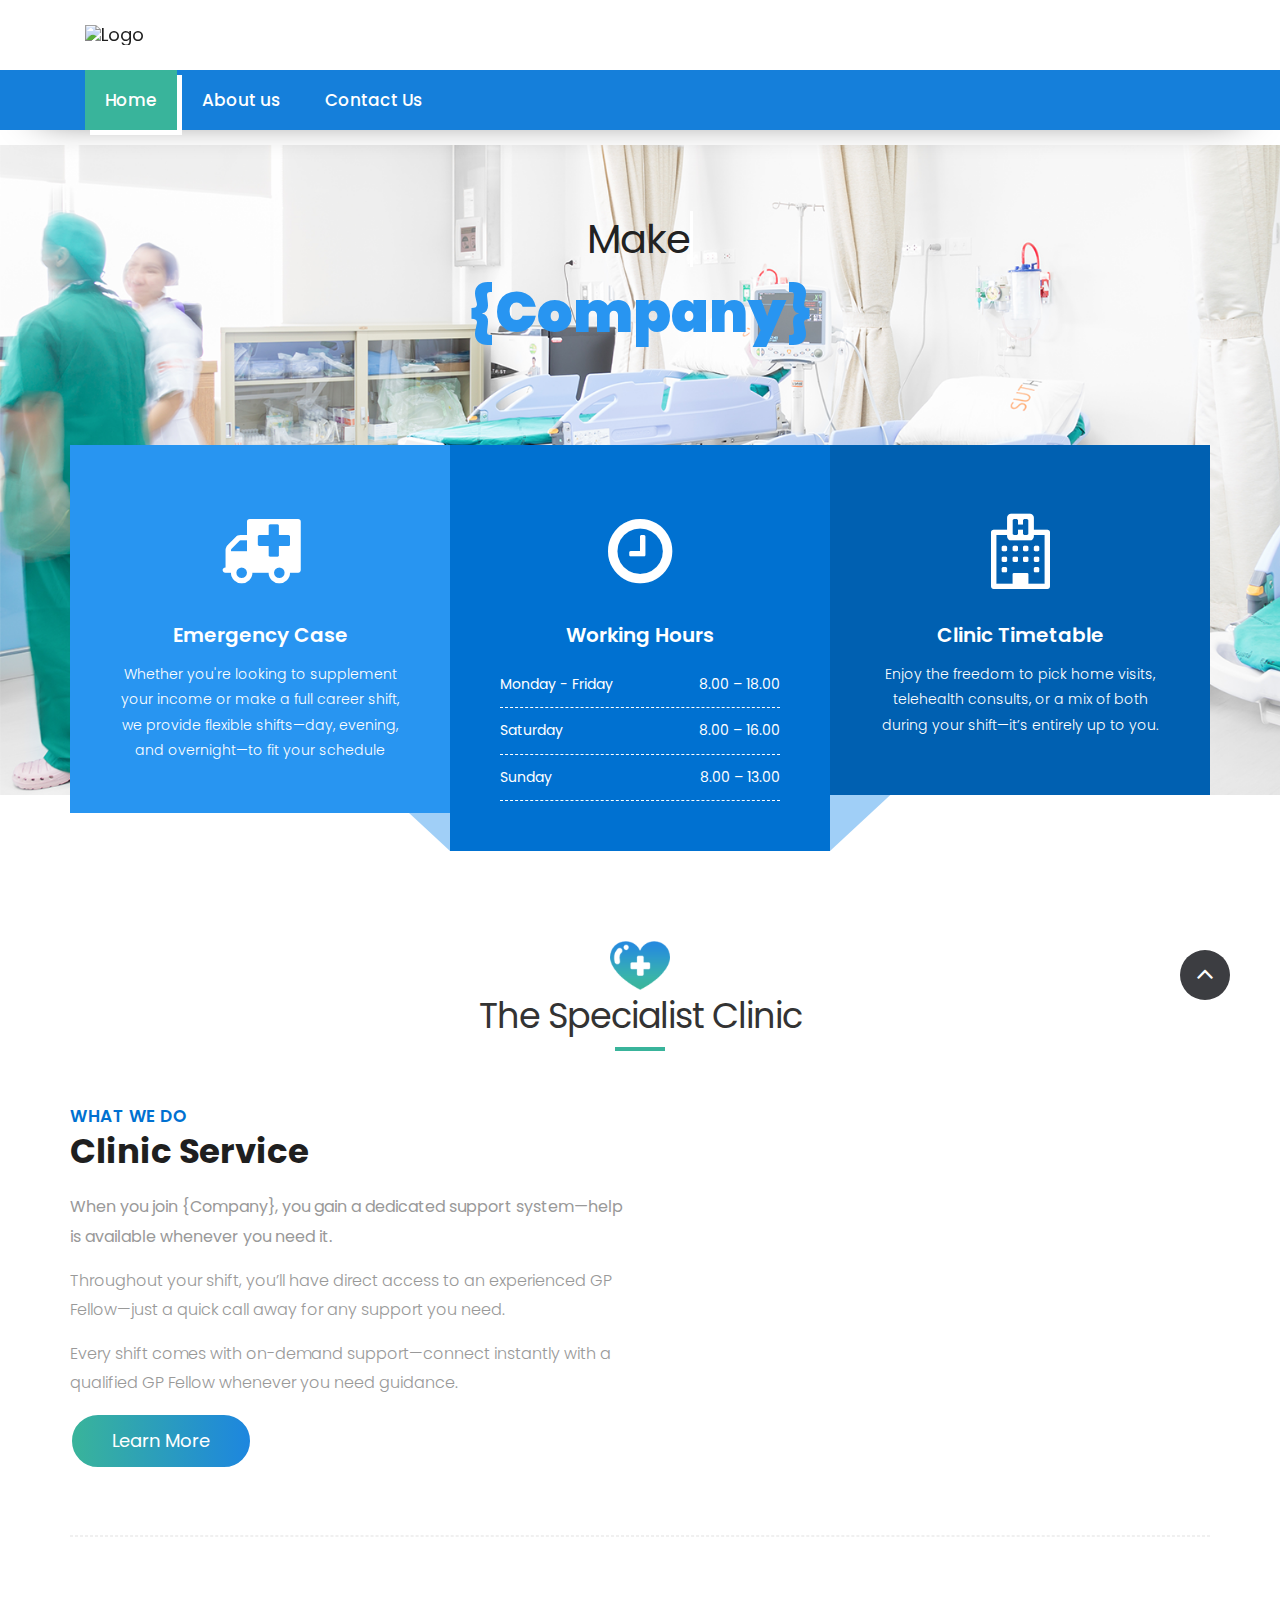
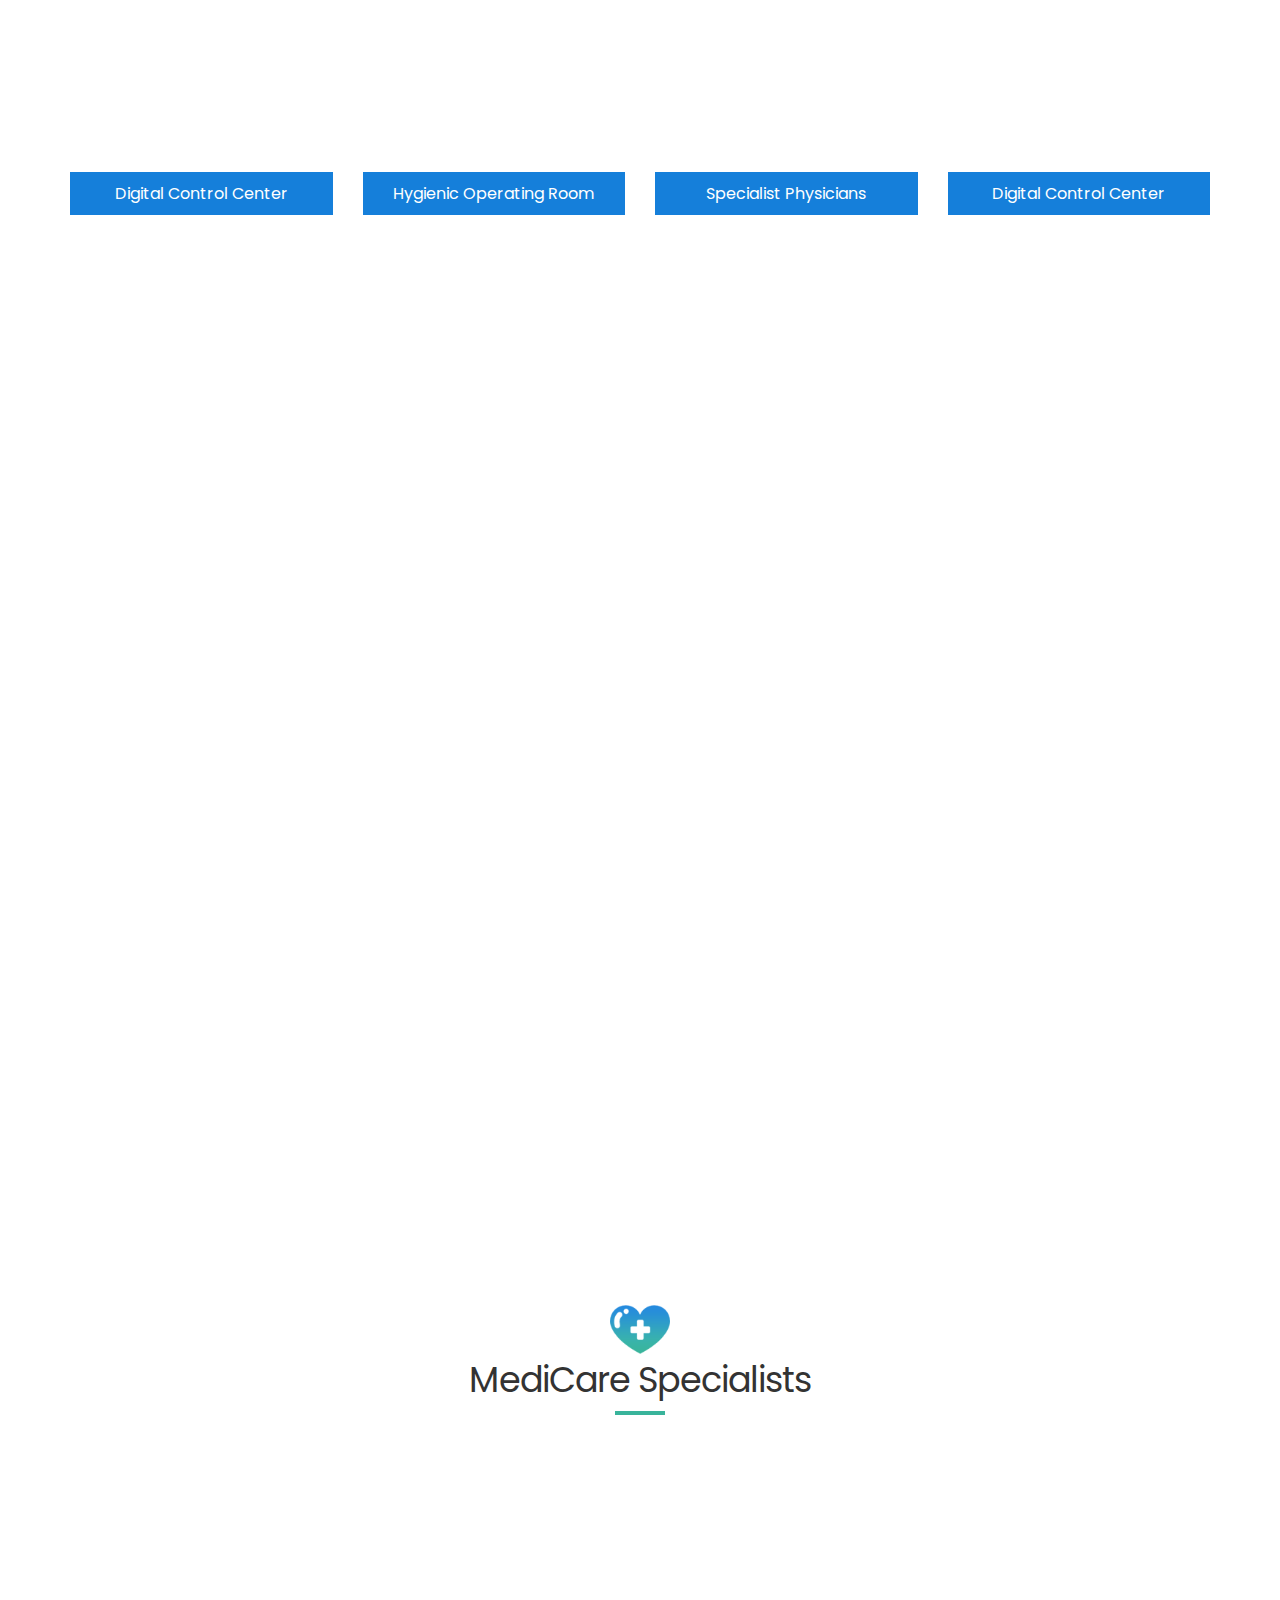
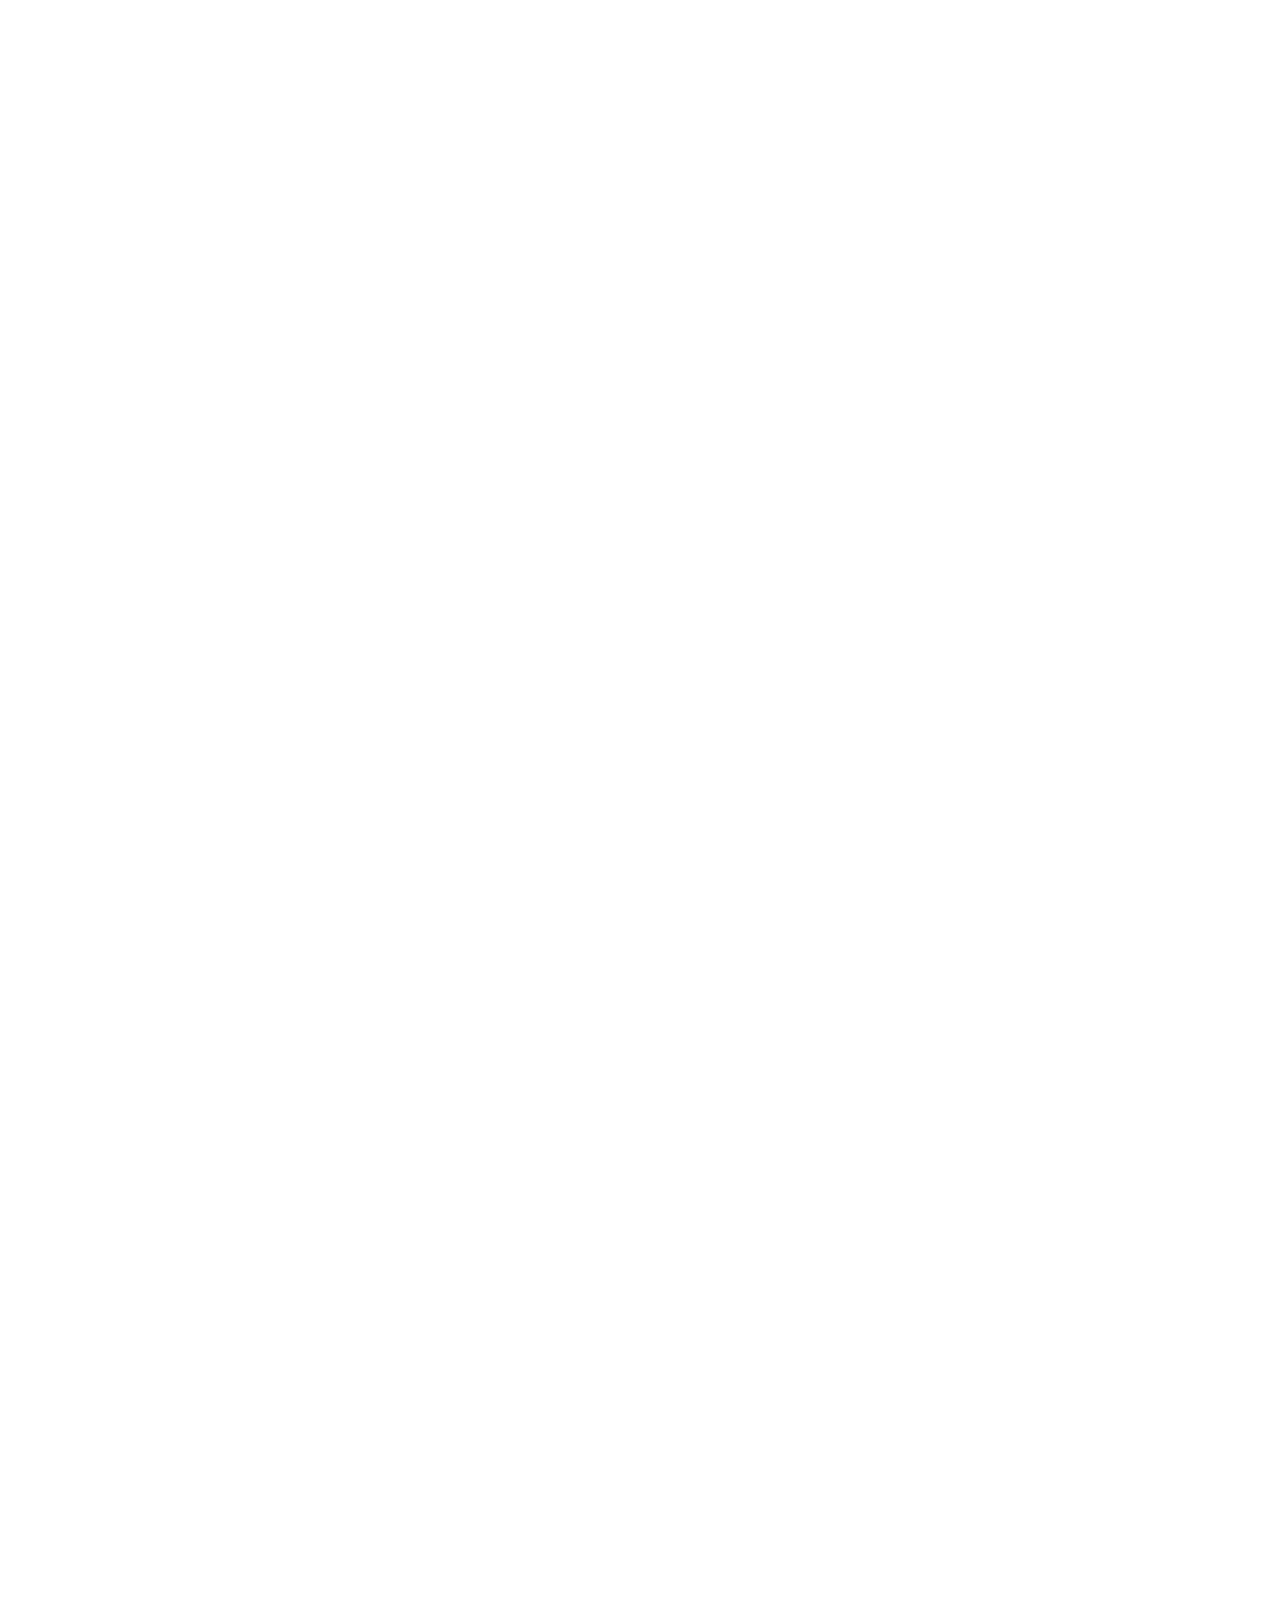
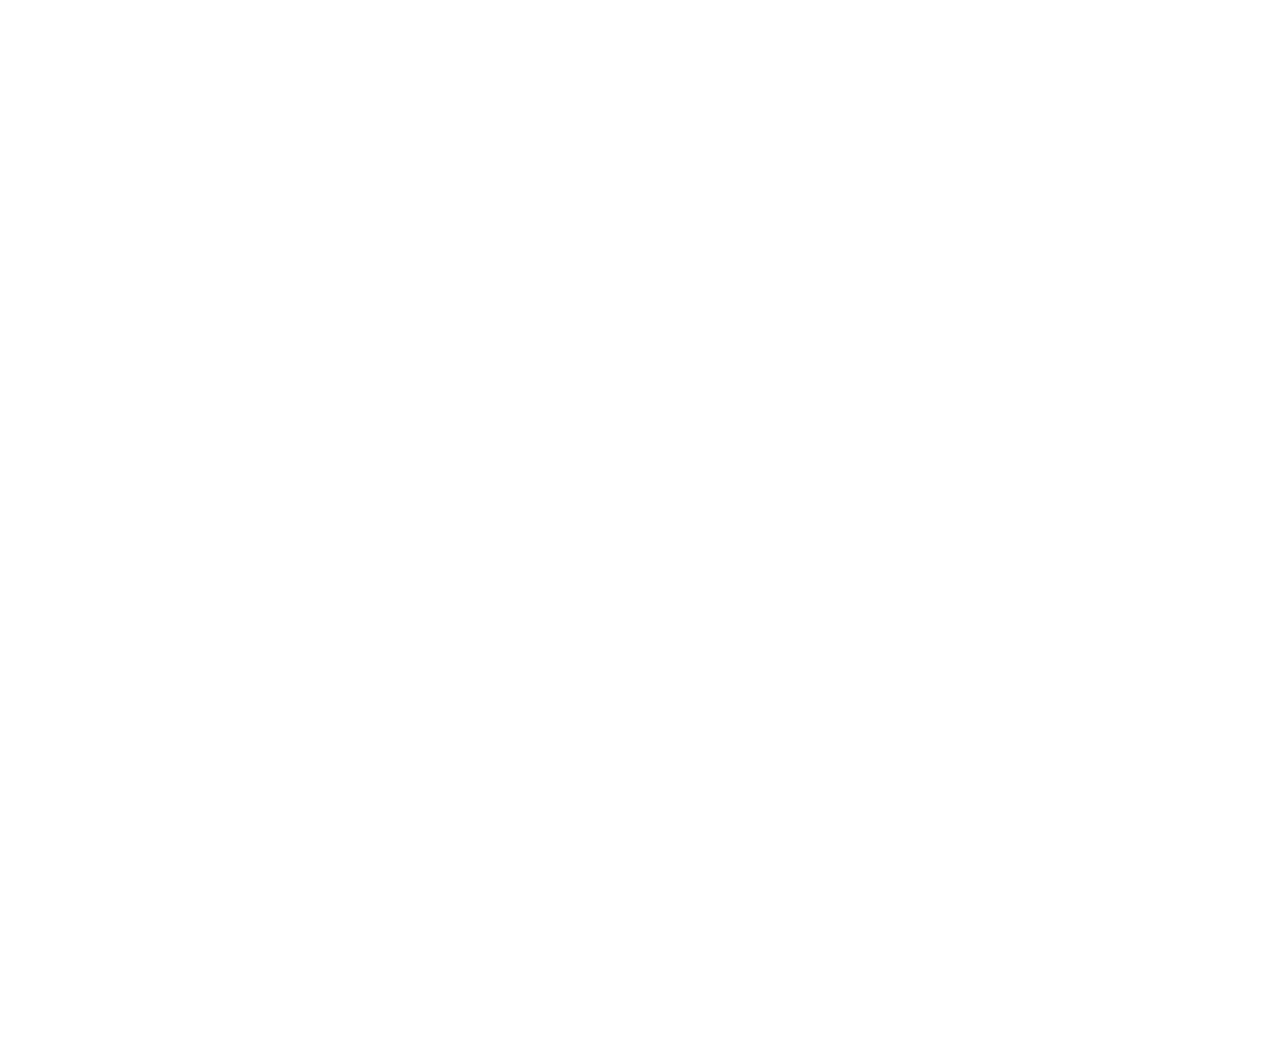
==== index.html @ 9a926646 "add faq" ====
<!DOCTYPE html>
<html lang="en">
   <!-- Basic -->
   <meta charset="utf-8">
   <meta http-equiv="X-UA-Compatible" content="IE=edge">
   <!-- Mobile Metas -->
   <meta name="viewport" content="width=device-width, initial-scale=1">
   <meta name="viewport" content="initial-scale=1, maximum-scale=1">
   <!-- Site Metas -->
   <title>{Company}</title>
   <meta name="keywords" content="">
   <meta name="description" content="">
   <meta name="author" content="">
   <!-- Site Icons -->
   <link rel="shortcut icon" href="files/fevicon.ico.png" type="image/x-icon" />
   <link rel="apple-touch-icon" href="files/apple-touch-icon.png">
   <!-- Bootstrap CSS -->
   <link rel="stylesheet" href="files/bootstrap.min.css">
   <!-- Site CSS -->
   <link rel="stylesheet" href="files/style.css">
   <!-- Colors CSS -->
   <link rel="stylesheet" href="files/colors.css">
   <!-- ALL VERSION CSS -->
   <link rel="stylesheet" href="files/versions.css">
   <!-- Responsive CSS -->
   <link rel="stylesheet" href="files/responsive.css">
   <!-- Custom CSS -->
   <link rel="stylesheet" href="files/custom.css">
   <!-- Modernizer for Portfolio -->
   <script src="files/modernizer.js"></script>
   <!-- [if lt IE 9] -->
   </head>
   <body class="clinic_version">
      <!-- LOADER -->
      <div id="preloader">
         <img class="preloader" src="files//heart-loading2.gif" alt="">
      </div>
      <!-- END LOADER -->
      <header>
         <div class="header-top wow fadeIn">
            <div class="container">
               <a class="navbar-brand" href="index.html"><img src="#" alt="Logo"></a>
            </div>
         </div>
         <div class="header-bottom wow fadeIn">
            <div class="container">
               <nav class="main-menu">
                  <div class="navbar-header">
                     <button type="button" class="navbar-toggle collapsed" data-toggle="collapse" data-target="#navbar" aria-expanded="false" aria-controls="navbar"><i class="fa fa-bars" aria-hidden="true"></i></button>
                  </div>
				  
                  <div id="navbar" class="navbar-collapse collapse">
                     <ul class="nav navbar-nav">
                        <li><a class="active" href="index.html">Home</a></li>
                        <li><a data-scroll href="about.html">About us</a></li>
                        <li><a data-scroll href="contact.html">Contact Us</a></li>
                     </ul>
                  </div>
               </nav>
            </div>
         </div>
      </header>
      <div id="home" class="parallax first-section wow fadeIn" data-stellar-background-ratio="0.4" style="background-image:url('files/slider-bg.png');">
         <div class="container">
            <div class="row">
               <div class="col-md-12 col-sm-12">
                  <div class="text-contant">
                     <h2>
                        <a style="cursor: default;" class="typewrite" data-period="2000" data-type='[ "Make up to ₹14,000 per in-home visit or ₹8,000 per virtual consultation.", "Become part of the top after-hours healthcare network." ]'></a>
                     </h2>
                     <br><br>
                     <h1 style="font-size: 56px; font-weight: 900; color: #2895f1; margin-top: 20px;">
                        {Company}
                     </h1>
                  </div>
               </div>
            </div>
            <!-- end row -->
         </div>
         <!-- end container -->
      </div>
      <!-- end section -->
      <div id="time-table" class="time-table-section">
         <div class="container">
            <div class="col-lg-4 col-md-4 col-sm-12 col-xs-12">
               <div class="row">
                  <div class="service-time one" style="background:#2895f1;">
                     <span class="info-icon"><i class="fa fa-ambulance" aria-hidden="true"></i></span>
                     <h3>Emergency Case</h3>
                     <p>Whether you're looking to supplement your income or make a full career shift, we provide flexible shifts—day, evening, and overnight—to fit your schedule</p>
                  </div>
               </div>
            </div>
            <div class="col-lg-4 col-md-4 col-sm-12 col-xs-12">
               <div class="row">
                  <div class="service-time middle" style="background:#0071d1;">
                     <span class="info-icon"><i class="fa fa-clock-o" aria-hidden="true"></i></span> 
                     <h3>Working Hours</h3>
                     <div class="time-table-section">
                        <ul>
                           <li><span class="left">Monday - Friday</span><span class="right">8.00 – 18.00</span></li>
                           <li><span class="left">Saturday</span><span class="right">8.00 – 16.00</span></li>
                           <li><span class="left">Sunday</span><span class="right">8.00 – 13.00</span></li>
                        </ul>
                     </div>
                  </div>
               </div>
            </div>
            <div class="col-lg-4 col-md-4 col-sm-12 col-xs-12">
               <div class="row">
                  <div class="service-time three" style="background:#0060b1;">
                     <span class="info-icon"><i class="fa fa-hospital-o" aria-hidden="true"></i></span>
                     <h3>Clinic Timetable</h3>
                     <p>Enjoy the freedom to pick home visits, telehealth consults, or a mix of both during your shift—it’s entirely up to you.</p>
                  </div>
               </div>
            </div>
         </div>
      </div>
      <div id="about" class="section wow fadeIn">
         <div class="container">
            <div class="heading">
               <span class="icon-logo"><img src="files/icon-logo.png" alt="#"></span>
               <h2>The Specialist Clinic</h2>
            </div>
            <!-- end title -->
            <div class="row">
               <div class="col-md-6">
                  <div class="message-box">
                     <h4>What We Do</h4>
                     <h2>Clinic Service</h2>
                     <p class="lead">When you join {Company}, you gain a dedicated support system—help is available whenever you need it.</p>
                     <p>Throughout your shift, you’ll have direct access to an experienced GP Fellow—just a quick call away for any support you need.</p>
                     <p>Every shift comes with on-demand support—connect instantly with a qualified GP Fellow whenever you need guidance.</p>
                     <a href="about.html" data-scroll class="btn btn-light btn-radius btn-brd grd1 effect-1">Learn More</a>
                  </div>
                  <!-- end messagebox -->
               </div>
               <!-- end col -->
               <div class="col-md-6">
                  <div class="post-media wow fadeIn">
                     <img src="files/about_03.jpg" alt="" class="img-responsive">
                     <a href="http://www.youtube.com/watch?v=nrJtHemSPW4" data-rel="prettyPhoto[gal]" class="playbutton"><i class="flaticon-play-button"></i></a>
                  </div>
                  <!-- end media -->
               </div>
               <!-- end col -->
            </div>
            <!-- end row -->
            <hr class="hr1">
            <div class="row">
               <div class="col-md-3 col-sm-6 col-xs-12">
                  <div class="service-widget">
                     <div class="post-media wow fadeIn">
                        <a href="files/clinic_01.jpg" data-rel="prettyPhoto[gal]" class="hoverbutton global-radius"><i class="flaticon-unlink"></i></a>
                        <img src="files/clinic_01.jpg" alt="" class="img-responsive">
                     </div>
                     <h3>Digital Control Center</h3>
                  </div>
                  <!-- end service -->
               </div>
               <div class="col-md-3 col-sm-6 col-xs-12">
                  <div class="service-widget">
                     <div class="post-media wow fadeIn">
                        <a href="files/clinic_02.jpg" data-rel="prettyPhoto[gal]" class="hoverbutton global-radius"><i class="flaticon-unlink"></i></a>
                        <img src="files/clinic_02.jpg" alt="" class="img-responsive">
                     </div>
                     <h3>Hygienic Operating Room</h3>
                  </div>
                  <!-- end service -->
               </div>
               <div class="col-md-3 col-sm-6 col-xs-12">
                  <div class="service-widget">
                     <div class="post-media wow fadeIn">
                        <a href="files/clinic_03.jpg" data-rel="prettyPhoto[gal]" class="hoverbutton global-radius"><i class="flaticon-unlink"></i></a>
                        <img src="files/clinic_03.jpg" alt="" class="img-responsive">
                     </div>
                     <h3>Specialist Physicians</h3>
                  </div>
                  <!-- end service -->
               </div>
               <div class="col-md-3 col-sm-6 col-xs-12">
                  <div class="service-widget">
                     <div class="post-media wow fadeIn">
                        <a href="files/clinic_01.jpg" data-rel="prettyPhoto[gal]" class="hoverbutton global-radius"><i class="flaticon-unlink"></i></a>
                        <img src="files/clinic_01.jpg" alt="" class="img-responsive">
                     </div>
                     <h3>Digital Control Center</h3>
                  </div>
                  <!-- end service -->
               </div>
            </div>
            <!-- end row -->
         </div>
         <!-- end container -->
      </div>
      <div id="service" class="services wow fadeIn">
         <div class="container">
            <div class="row">
               <div class="col-lg-12 col-md-12 col-sm-12 col-xs-12">
                  <div class="inner-services">
                     <div class="col-lg-4 col-md-6 col-sm-6 col-xs-12">
                        <div class="serv">
                           <span class="icon-service"><img src="files/service-icon1.png" alt="#" /></span>
                           <h4>Customizable Packages</h4>
                           <p>Every doctor works differently. Some prefer telehealth shifts for extra income after hours, while others opt for full 8-hour virtual sessions.</p>
                        </div>
                     </div>
                     <div class="col-lg-4 col-md-6 col-sm-6 col-xs-12">
                        <div class="serv">
                           <span class="icon-service"><img src="files/service-icon2.png" alt="#" /></span>
                           <h4>Private billing system.</h4>
                           <p>We implement a gap fee structure to maximize your earnings. You'll enjoy consistent patient demand for premium telehealth and home visit services.</p>
                        </div>
                     </div>
                     <div class="col-lg-4 col-md-6 col-sm-6 col-xs-12">
                        <div class="serv">
                           <span class="icon-service"><img src="files/service-icon3.png" alt="#" /></span>
                           <h4>Healthcare Compliance</h4>
                           <p>While other providers risk non-compliance, our app makes healthcare regulation simple and seamless.</p>
                        </div>
                     </div>
                     <div class="col-lg-4 col-md-6 col-sm-6 col-xs-12">
                        <div class="serv">
                           <span class="icon-service"><img src="files/service-icon4.png" alt="#" /></span>
                           <h4>Control center</h4>
                           <p>While some platforms aggressively bill urgent items regardless of clinical appropriateness, we prioritize compliance - protecting both doctors and patients.</p>
                        </div>
                     </div>
                     <div class="col-lg-4 col-md-6 col-sm-6 col-xs-12">
                        <div class="serv">
                           <span class="icon-service"><img src="files/service-icon5.png" alt="#" /></span>
                           <h4>Patients highly appreciate us</h4>
                           <p>That 5-star rating? It's your work being recognized. Our doctors consistently report how patient gratitude makes their shifts more fulfilling.</p>
                        </div>
                     </div>
                     <div class="col-lg-4 col-md-6 col-sm-6 col-xs-12">
                        <div class="serv">
                           <span class="icon-service"><img src="files/service-icon6.png" alt="#" /></span>
                           <h4>Control over your shift</h4>
                           <p>Every shift is yours to design: choose your mix of home visits and telehealth, set your own hours, determine your ideal caseload, and select your preferred service locations.</p>
                        </div>
                     </div>
                  </div>
               </div>
            </div>
         </div>
      </div>
      <!-- end section -->
	  
	  <!-- doctor -->
	  
	  <div id="doctors" class="parallax section db" data-stellar-background-ratio="0.4" style="background:#fff;" data-scroll-id="doctors" tabindex="-1">
      <div class="container">
          <div class="heading">
              <span class="icon-logo"><img src="files/icon-logo.png" alt="#"></span>
              <h2>MediCare Specialists</h2>
          </div>
  
          <div class="row dev-list text-center">
              <div class="col-lg-4 col-md-4 col-sm-12 col-xs-12 wow fadeIn" data-wow-duration="1s" data-wow-delay="0.2s">
                  <div class="widget clearfix">
                      <img src="files/doctor_01.jpg" alt="Dr. Rajesh Sharma" class="img-responsive img-rounded">
                      <div class="widget-title">
                          <h3>Dr. Rajesh Sharma</h3>
                          <small>Senior Physician & Founder</small>
                      </div>
                      <p>With over 15 years of experience, I founded MediCare to bring world-class healthcare to every household. Our patient-first approach makes us different.</p>
                  </div>
              </div>
  
              <div class="col-lg-4 col-md-4 col-sm-12 col-xs-12 wow fadeIn" data-wow-duration="1s" data-wow-delay="0.4s">
                  <div class="widget clearfix">
                      <img src="files/doctor_02.jpg" alt="Dr. Priya Patel" class="img-responsive img-rounded">
                      <div class="widget-title">
                          <h3>Dr. Priya Patel</h3>
                          <small>Internal Medicine Specialist</small>
                      </div>
                      <p>I specialize in diabetes and hypertension management - conditions affecting millions. My approach combines modern medicine with lifestyle guidance.</p>
                  </div>
              </div>
  
              <div class="col-lg-4 col-md-4 col-sm-12 col-xs-12 wow fadeIn">
                  <div class="widget clearfix">
                      <img src="files/doctor_03.jpg" alt="Dr. Arjun Reddy" class="img-responsive img-rounded">
                      <div class="widget-title">
                          <h3>Dr. Anandi Reddy</h3>
                          <small>Orthopedic Surgeon</small>
                      </div>
                      <p>From sports injuries to joint replacements, I bring advanced orthopedic care with a focus on minimally invasive techniques for faster recovery.</p>
                  </div>
              </div>
          </div>
      </div>
    </div>
	  
	  <!-- end doctor section -->
	  
     <div id="testimonials" class="section wb wow fadeIn">
      <div class="container">
          <div class="heading">
              <h2>Frequently Asked Questions</h2>
          </div>
          <!-- end title -->
          
          <div class="row">
              <div class="col-md-12 col-sm-12 wow fadeIn" data-wow-duration="1s" data-wow-delay="0.2s">
                  <div class="faq-accordion">
                  
                      <div class="faq-item active">
                          <h3>What types of shifts are available at {Company}?</h3>
                          <div class="faq-content" style="display: block;">
                              <p>At {Company}, we offer flexible shifts including home visits, telehealth consultations, or both. Choose from daytime, evening, or overnight shifts across multiple regions.</p>
                          </div>
                          <i class="fa fa-chevron-down"></i>
                      </div>
                      
                      <div class="faq-item">
                          <h3>How much can I earn working with {Company}?</h3>
                          <div class="faq-content">
                              <p>Earn significantly more than traditional services - up to ₹14,320 per home visit and ₹8,470 per telehealth consultation. Our private billing model typically doubles or triples bulk-billing earnings.</p>
                          </div>
                          <i class="fa fa-chevron-down"></i>
                      </div>
                      
                      <div class="faq-item">
                          <h3>What support is provided during shifts?</h3>
                          <div class="faq-content">
                              <p>You're never alone - our experienced GP Fellows provide 24/7 phone support. We also assist with equipment, vehicles, and drivers based on your preferences.</p>
                          </div>
                          <i class="fa fa-chevron-down"></i>
                      </div>
                      
                      <div class="faq-item">
                          <h3>Can I control my work schedule?</h3>
                          <div class="faq-content">
                              <p>Absolutely. Choose your shift times, patient volume, service areas, and whether to do home visits, telehealth, or both - all from our easy-to-use platform.</p>
                          </div>
                          <i class="fa fa-chevron-down"></i>
                      </div>
                      
                      <div class="faq-item">
                          <h3>What are the requirements to join?</h3>
                          <div class="faq-content">
                              <p>You need valid medical registration. We welcome both experienced GPs and those new to after-hours care, with training available if needed.</p>
                          </div>
                          <i class="fa fa-chevron-down"></i>
                      </div>
                      
                      <div class="faq-item">
                          <h3>How does billing work?</h3>
                          <div class="faq-content">
                              <p>Our compliant private billing system with gap fees ensures higher earnings without risky upcoding. You maintain full control over billing decisions.</p>
                          </div>
                          <i class="fa fa-chevron-down"></i>
                      </div>
                      
                  </div>
              </div>
          </div>
          <!-- end row -->
          <hr class="invis">
        </div>
      </div>
      <!-- end section -->
      <div id="getintouch" class="section wb wow fadeIn" style="padding-bottom:0;">
         <div class="container">
            <div class="heading">
               <span class="icon-logo"><img src="files/icon-logo.png" alt="#"></span>
               <h2>Get in Touch</h2>
            </div>
         </div>
         <div class="contact-section">
            <div class="form-contant">
               <form id="ajax-contact">
                  <div class="row">
                     <div class="col-md-6">
                        <div class="form-group in_name">
                           <input type="text" class="form-control" placeholder="Name" required="required">
                        </div>
                     </div>
                     <div class="col-md-6">
                        <div class="form-group in_email">
                           <input type="email" class="form-control" placeholder="E-mail" required="required">
                        </div>
                     </div>
                     <div class="col-md-6">
                        <div class="form-group in_email">
                           <input type="tel" class="form-control" id="phone" placeholder="Phone" required="required">
                        </div>
                     </div>
                     <div class="col-md-6">
                        <div class="form-group in_email">
                           <input type="text" class="form-control" id="subject" placeholder="Subject" required="required">
                        </div>
                     </div>
                     <div class="col-md-12">
                        <div class="form-group in_message"> 
                           <textarea class="form-control" id="message" rows="5" placeholder="Message" required="required"></textarea>
                        </div>
                        <div class="actions">
                           <input type="submit" value="Send Message" name="submit" id="submitButton" class="btn small" title="Submit Your Message!">
                        </div>
                     </div>
                  </div>
               </form>
            </div>
         </div>
      </div>
      <footer id="footer" class="footer-area wow fadeIn">
         <div class="container">
            <div class="row">
               <div class="col-md-6">
                  <div class="logo padding">
                     <a href=""><img src="#" alt="Logo"></a>
                     <p class="logo-padding">
                        <a href="about.html">About Us</a> <br>
                        <a href="contact.html">Contact Us</a> <br>
                        <a href="terms.html">Terms and Conditions</a> <br>
                        <a href="privacy.html">Privacy Policy</a>
                     </p>
                  </div>
               </div>
               <div class="col-md-6">
                  <div class="footer-info padding">
                     <h3>COMPANY</h3>
                     <p>
                        CIN - U01631KA2010PTC096843 <br>
                        Address - 2, Western Urban Rd, Davri Nagar, Siddharth Nagar, <br>
                        Santacruz East, Mumbai, Maharashtra 400055, India <br>
                        Phone - 0674 2702416 <br>
                     </p>
                  </div>
               </div>
            </div>
         </div>
      </footer>
      <div class="copyright-area wow fadeIn">
         <div class="container">
            <div class="row">
               <div class="col-md-8">
                  <div class="footer-text">
                     <p>© 2025 {Company}. All Rights Reserved.</p>
                  </div>
               </div>
            </div>
         </div>
      </div>
      <!-- end copyrights -->
      <a href="#home" data-scroll class="dmtop global-radius"><i class="fa fa-angle-up"></i></a>
      <!-- all js files -->
      <script src="files/all.js"></script>
      <!-- all plugins -->
      <script src="files/custom.js"></script>
   </body>
</html>
---- files/style.css ----
/*------------------------------------------------------------------
    File Name: style.css
-------------------------------------------------------------------*/

/*------------------------------------------------------------------
    [Table of contents]

    1. IMPORT FONTS
    2. IMPORT FILES
    3. SKELETON
    4. WP CORE
    5. HEADER
    6. SECTIONS
    7. SECTIONS
    8. PORTFOLIO
    9. TESTIMONIALS
    10. PRICING TABLES
    11. ICON BOXES
    12. MESSAGE BOXES
    13. FEATURES
    14. CONTACT
    15. FOOTER
    16. MISC
    17. BUTTONS
-------------------------------------------------------------------*/


/*------------------------------------------------------------------
    IMPORT FONTS
-------------------------------------------------------------------*/

@import url(https://fonts.googleapis.com/css?family=Source+Sans+Pro:300,400,400i,600,700,900);
@import url(https://fonts.googleapis.com/css?family=Raleway:300,300i,400,400i,500,500i,600,600i,700,700i);
@import url(https://fonts.googleapis.com/css?family=Roboto:300,400,400i,500,500i,700,700i);
@import url(https://fonts.googleapis.com/css?family=Arvo:400,400i,700,700i);
@import url('https://fonts.googleapis.com/css?family=Poppins:100,100i,200,200i,300,300i,400,400i,500,500i,600,600i,700,700i,800,800i,900,900i');

/*------------------------------------------------------------------
    IMPORT FILES
-------------------------------------------------------------------*/

@import url(./animate.css);
@import url(./flaticon.css);
@import url(./prettyPhoto.css);
@import url(./owl.carousel.css);
@import url(./font-awesome.min.css);

/*------------------------------------------------------------------
    SKELETON
-------------------------------------------------------------------*/

body {
    color: #999;
    font-size: 15px;
    font-family: 'Source Sans Pro', sans-serif;
    line-height: 1.80857;
}

body.demos .section {
    background: url(images/bg.png) repeat top center #f2f3f5;
}

body.demos .section-title img {
    max-width: 280px;
    display: block;
    margin: 10px auto;
}

body.demos .service-widget h3 {
    border-bottom: 1px solid #ededed;
    font-size: 18px;
    padding: 20px 0;
    background-color: #ffffff;
}

body.demos .service-widget {
    margin: 0 0 30px;
    padding: 30px;
    background-color: #fff
}

body.demos .container-fluid {
    max-width: 1080px
}

a {
    color: #1f1f1f;
    text-decoration: none !important;
    outline: none !important;
    -webkit-transition: all .3s ease-in-out;
    -moz-transition: all .3s ease-in-out;
    -ms-transition: all .3s ease-in-out;
    -o-transition: all .3s ease-in-out;
    transition: all .3s ease-in-out;
}

h1,
h2,
h3,
h4,
h5,
h6 {
    letter-spacing: 0;
    font-weight: normal;
    position: relative;
    padding: 0 0 10px 0;
    font-weight: normal;
    line-height: 120% !important;
    color: #1f1f1f;
    margin: 0
}

h1 {
    font-size: 24px
}

h2 {
    font-size: 22px
}

h3 {
    font-size: 18px
}

h4 {
    font-size: 16px
}

h5 {
    font-size: 14px
}

h6 {
    font-size: 13px
}

h1 a,
h2 a,
h3 a,
h4 a,
h5 a,
h6 a {
    color: #212121;
    text-decoration: none!important;
    opacity: 1
}

h1 a:hover,
h2 a:hover,
h3 a:hover,
h4 a:hover,
h5 a:hover,
h6 a:hover {
    opacity: .8
}

a {
    color: #1f1f1f;
    text-decoration: none;
    outline: none;
}

a,
.btn {
    text-decoration: none !important;
    outline: none !important;
    -webkit-transition: all .3s ease-in-out;
    -moz-transition: all .3s ease-in-out;
    -ms-transition: all .3s ease-in-out;
    -o-transition: all .3s ease-in-out;
    transition: all .3s ease-in-out;
}

.btn-custom {
    margin-top: 20px;
    background-color: transparent !important;
    border: 2px solid #ddd;
    padding: 12px 40px;
    font-size: 16px;
}

.lead {
    font-size: 18px;
    line-height: 30px;
    color: #767676;
    margin: 0;
    padding: 0;
}

blockquote {
    margin: 20px 0 20px;
    padding: 30px;
}


/*------------------------------------------------------------------
    WP CORE
-------------------------------------------------------------------*/

.first {
    clear: both
}

.last {
    margin-right: 0
}

.alignnone {
    margin: 5px 20px 20px 0;
}

.aligncenter,
div.aligncenter {
    display: block;
    margin: 5px auto 5px auto;
}

.alignright {
    float: right;
    margin: 10px 0 20px 20px;
}

.alignleft {
    float: left;
    margin: 10px 20px 20px 0;
}

a img.alignright {
    float: right;
    margin: 10px 0 20px 20px;
}

a img.alignnone {
    margin: 10px 20px 20px 0;
}

a img.alignleft {
    float: left;
    margin: 10px 20px 20px 0;
}

a img.aligncenter {
    display: block;
    margin-left: auto;
    margin-right: auto
}

.wp-caption {
    background: #fff;
    border: 1px solid #f0f0f0;
    max-width: 96%;
    /* Image does not overflow the content area */
    padding: 5px 3px 10px;
    text-align: center;
}

.wp-caption.alignnone {
    margin: 5px 20px 20px 0;
}

.wp-caption.alignleft {
    margin: 5px 20px 20px 0;
}

.wp-caption.alignright {
    margin: 5px 0 20px 20px;
}

.wp-caption img {
    border: 0 none;
    height: auto;
    margin: 0;
    max-width: 98.5%;
    padding: 0;
    width: auto;
}

.wp-caption p.wp-caption-text {
    font-size: 11px;
    line-height: 17px;
    margin: 0;
    padding: 0 4px 5px;
}


/* Text meant only for screen readers. */

.screen-reader-text {
    clip: rect(1px, 1px, 1px, 1px);
    position: absolute !important;
    height: 1px;
    width: 1px;
    overflow: hidden;
}

.screen-reader-text:focus {
    background-color: #f1f1f1;
    border-radius: 3px;
    box-shadow: 0 0 2px 2px rgba(0, 0, 0, 0.6);
    clip: auto !important;
    color: #21759b;
    display: block;
    font-size: 14px;
    font-size: 0.875rem;
    font-weight: bold;
    height: auto;
    left: 5px;
    line-height: normal;
    padding: 15px 23px 14px;
    text-decoration: none;
    top: 5px;
    width: auto;
    z-index: 100000;
    /* Above WP toolbar. */
}


/*------------------------------------------------------------------
    HEADER
-------------------------------------------------------------------*/

.megamenu .nav,
.megamenu .collapse,
.megamenu .dropup,
.megamenu .dropdown {
    position: static;
}

.megamenu .container-fluid {
    position: relative;
}

.megamenu .dropdown-menu {
    left: auto;
}

.megamenu .megamenu-content {
    padding: 20px 30px;
}

.megamenu .dropdown.megamenu-fw .dropdown-menu {
    left: 0;
    right: 0;
}

.megamenu .list-unstyled {
    min-width: 200px;
}

.header_style_01 {
    background-color: rgba(255, 255, 255, 0.1);
    display: block;
    left: 0;
    padding: 20px 40px !important;
    position: absolute;
    right: 0;
    top: 0;
    width: 100%;
    z-index: 111;
}

.header_style_01 .navbar-default {
    background-color: transparent;
    border: 0;
}

.header_style_01 .navbar,
.header_style_01 .navbar-nav,
.header_style_01 .navbar-default,
.header_style_01 .nav {
    margin-bottom: 0 !important;
}

.header_style_01 .navbar-brand {
    padding: 2px 15px 0 15px;
}

.header_style_01 .navbar-default .navbar-nav > li > a {
    border-radius: 0;
    color: #ffffff !important;
    font-size: 15px;
    font-style: normal;
    font-weight: 400;
    text-transform: capitalize;
    background-color: transparent;
}

.header_style_01 .navbar-default .navbar-nav > li a {
    background-color: transparent !important;
}

.header_style_01 .navbar-default .navbar-nav > li:hover a,
.header_style_01 .navbar-default .navbar-nav > li:focus a {
    opacity: 0.7;
    filter: alpha(opacity=70);
    /* For IE8 and earlier */
}

.header_style_01 .navbar-right > li {
    margin-top: 2px;
    -webkit-transition: all .3s ease-in-out;
    -moz-transition: all .3s ease-in-out;
    -ms-transition: all .3s ease-in-out;
    -o-transition: all .3s ease-in-out;
    transition: all .3s ease-in-out;
}

.header_style_01 .navbar-right > li > a {
    padding-bottom: 10px;
    padding-top: 10px;
}

li.social-links {
    margin: 0 8px;
}

li.social-links a {
    padding: 13px 0 !important;
}

.affix-top {
    overflow: hidden;
    visibility: visible;
    opacity: 1;
    top: -100%;
}

.affix {
    top: 0;
    left: 0;
    right: 0;
    width: 100%;
    padding: 20px 40px;
    background-color: #1f1f1f !important;
    -webkit-transition: visibility 0.95s ease-in-out, opacity 0.95s ease-in-out, bottom 0.95s ease-in-out, top 0.95s ease-in-out, left 0.95s ease-in-out, right 0.95s ease-in-out;
    -moz-transition: visibility 0.95s ease-in-out, opacity 0.95s ease-in-out, bottom 0.95s ease-in-out, top 0.95s ease-in-out, left 0.95s ease-in-out, right 0.95s ease-in-out;
    -o-transition: visibility 0.95s ease-in-out, opacity 0.95s ease-in-out, bottom 0.95s ease-in-out, top 0.95s ease-in-out, left 0.95s ease-in-out, right 0.95s ease-in-out;
    transition: visibility 0.95s ease-in-out, opacity 0.95s ease-in-out, top 0.95s ease-in-out, bottom 0.95s ease-in-out, left 0.95s ease-in-out, right 0.95s ease-in-out;
}

.navbar-nav li {
    position: relative;
}

.navbar-nav span {
    font-size: 24px;
    position: absolute;
    right: 2px;
    top: 13px;
}


/*------------------------------------------------------------------
    SECTIONS
-------------------------------------------------------------------*/

.parallax {
    background-attachment: fixed;
    background-size: cover;
    height: 100%;
    padding: 120px 0;
    position: relative;
    width: 100%;
}

.parallax.parallax-off {
    background-attachment: scroll !important;
    display: block;
    height: 100%;
    min-height: 100%;
    overflow: hidden;
    position: relative;
    background-position: center center;
    vertical-align: sub;
    width: 100%;
    z-index: 2;
}

.no-scroll-xy {
    overflow: hidden !important;
    -webkit-transition: all .4s ease-in-out;
    -moz-transition: all .4s ease-in-out;
    -ms-transition: all .4s ease-in-out;
    -o-transition: all .4s ease-in-out;
    transition: all .4s ease-in-out;
}

.section {
    display: block;
    position: relative;
    overflow: hidden;
    padding: 120px 0;
}

.noover {
    overflow: visible;
}

.noover .btn-dark {
    border: 0 !important;
}

.nopad {
    padding: 0;
}

.nopadtop {
    padding-top: 0;
}

.section.wb {
    background-color: #ffffff;
}

.section.lb {
    background-color: #f2f3f5;
}

.section.db {
    background-color: #1f1f1f;
}

.section.color1 {
    background-color: #448AFF;
}

.first-section {
    display: block;
    position: relative;
    overflow: hidden;
    padding: 16em 0 13em;
}

.first-section h2 {
    color: #ffffff;
    font-size: 68px;
    font-weight: 300;
    text-transform: capitalize;
    display: block;
    margin: 0;
    padding: 0 0 30px;
    position: relative;
}

.first-section .lead {
    font-size: 21px;
    font-weight: 300;
    padding: 0 0 40px;
    margin: 0;
    line-height: inherit;
    color: #ffffff;
}

.macbookright {
    width: 980px;
    position: absolute;
    right: -15%;
    bottom: -6%;
}

.section-title {
    display: block;
    position: relative;
    margin-bottom: 60px;
}

.section-title p {
    color: #999;
    font-weight: 400;
    font-size: 18px;
    line-height: 33px;
    margin: 0;
}

.section-title h3 {
    font-size: 42px;
    font-weight: 300;
    line-height: 62px;
    margin: 0 0 25px;
    padding: 0;
    text-transform: none;
}

.section.colorsection p,
.section.colorsection h3,
.section.db h3 {
    color: #ffffff;
}


/*------------------------------------------------------------------
    PORTFOLIO
-------------------------------------------------------------------*/

.item-h2,
.item-h1 {
    height: 100% !important;
    height: auto !important;
}

.isotope-item {
    z-index: 2;
    padding: 0;
}

.isotope-hidden.isotope-item {
    pointer-events: none;
    z-index: 1;
}

.isotope,
.isotope .isotope-item {
    /* change duration value to whatever you like */
    -webkit-transition-duration: 0.8s;
    -moz-transition-duration: 0.8s;
    transition-duration: 0.8s;
}

.isotope {
    -webkit-transition-property: height, width;
    -moz-transition-property: height, width;
    transition-property: height, width;
}

.isotope .isotope-item {
    -webkit-transition-property: -webkit-transform, opacity;
    -moz-transition-property: -moz-transform, opacity;
    transition-property: transform, opacity;
}

.portfolio-filter ul {
    padding: 0;
    z-index: 2;
    display: block;
    position: relative;
    margin: 0;
}

.portfolio-filter ul li {
    border-radius: 0;
    display: inline-block;
    margin: 0 5px 0 0;
    text-decoration: none;
    text-transform: uppercase;
    vertical-align: middle;
}

.portfolio-filter ul li:last-child:after {
    content: "";
}

.portfolio-filter ul li .btn-dark {
    box-shadow: none;
    background-color: transparent;
    border: 1px solid #e6e7e6 !important;
    color: #1f1f1f;
    font-weight: 400;
    font-size: 13px;
    padding: 10px 30px;
}

.da-thumbs {
    list-style: none;
    position: relative;
    padding: 0;
}

.da-thumbs .pitem {
    margin: 0;
    padding: 15px;
    position: relative;
}

.da-thumbs .pitem a,
.da-thumbs .pitem a img {
    display: block;
    position: relative;
}

.da-thumbs .pitem a {
    overflow: hidden;
}

.da-thumbs .pitem a div {
    position: absolute;
    background-color: rgba(0, 0, 0, 0.8);
    width: 100%;
    height: 100%;
}

.da-thumbs .pitem a div h3 {
    display: block;
    color: #ffffff;
    font-size: 20px;
    padding: 30px 15px;
    text-transform: capitalize;
    font-weight: normal;
}

.da-thumbs .pitem a div h3 small {
    display: block;
    color: #ffffff;
    margin-top: 5px;
    font-size: 13px;
    font-weight: 300;
}

.da-thumbs .pitem a div i {
    background-color: #1f1f1f;
    position: absolute;
    color: #ffffff !important;
    bottom: 0;
    font-size: 15px;
    z-index: 12;
    right: 0;
    width: 40px;
    height: 40px;
    line-height: 40px;
    text-align: center;
}


/*------------------------------------------------------------------
    TESTIMONIALS
-------------------------------------------------------------------*/

.logos img {
    margin: auto;
    display: block;
    text-align: center;
    width: 100%;
    opacity: 0.3;
}

.logos img:hover {
    opacity: 0.5;
}

.desc h3 i {
    color: #2f2f2f;
    font-size: 37px;
    vertical-align: middle;
    margin-right: 12px;
}

.desc {
    padding: 30px;
    position: relative;
    background: #000;
    border: 1px solid #111111;
}

.testi-meta {
    display: block;
    margin-top: 20px;
}

.testimonial h4 {
    font-size: 18px;
    color: #ffffff;
    padding: 13px 0 0;
}

.testimonial img {
    max-width: 55px;
}

.testimonial small {
    margin-top: 7px;
    font-size: 16px;
    display: block;
}

.testimonial {
    background-color: transparent;
}

.testimonial h3 {
    padding: 0 0 10px;
    font-size: 20px;
    font-weight: 300;
}

.testimonial small,
.testimonial .lead {
    background-color: transparent;
    color: #aaa;
    display: block;
    font-size: 16px;
    font-style: italic;
    line-height: 30px;
    margin: 0;
    padding: 0;
    position: relative;
}

.testimonial p:after {
    display: none;
}


/*------------------------------------------------------------------
    PRICING TABLES
-------------------------------------------------------------------*/

.pricing-table {
    margin: 50px 0 0 0;
    background: #fff;
    box-shadow: 0 5px 14px rgba(0, 0, 0, 0.1);
}

.pricing-table i {
    width: 30px;
    color: #c2c2c2;
    display: inline-block;
    margin-right: 10px;
    padding-right: 5px;
    border-right: 1px solid #ececec;
}

.pricing-table .btn-dark {
    padding: 10px 24px;
    font-size: 15px;
}

.pricing-table strong {
    font-weight: 600;
    margin-right: 6px;
    color: #1f1f1f;
}

.pricing-table-header {
    padding: 30px 0 25px 0;
    background: #ffffff;
}

.pricing-table-header h2 {
    font-size: 31px;
    margin: 0;
    padding: 0;
    font-weight: 300;
}

.pricing-table-header h3 {
    font-size: 15px;
    font-weight: 600;
    color: #aaaaaa;
    margin-top: 10px;
    text-transform: uppercase;
}

.pricing-table-space {
    height: 10px;
}

.pricing-table-text {
    margin: 15px 30px 0 30px;
    padding: 0 10px 15px 10px;
    border-bottom: 1px solid #ececec;
    font-weight: 300;
    line-height: 30px;
    color: #c2c2c2;
    font-size: 16px;
}

.pricing-table-text p {
    font-weight: 400;
}

.pricing-table-features {
    margin: 15px 30px 0 30px;
    padding: 0 10px 15px 30px;
    border-bottom: 1px solid #ececec;
    text-align: left;
    line-height: 30px;
    font-size: 16px;
    color: #c2c2c2;
}

.pricing-table-highlighted h3,
.pricing-table-highlighted h2 {
    color: #ffffff !important;
}

.pricing-table-sign-up {
    margin-top: 25px;
    padding-bottom: 30px;
}


/* Highlighted table */

.pricing-table-highlighted {
    margin-top: 0;
}

.m130 {
    margin-top: 130px;
}

.nav-pills {
    border: 1px solid #e1e1e1;
}

.nav-pills > li {
    width: 50%;
    padding: 10px;
    float: left;
    margin: 0 !important;
}

.nav-pills > li > a {
    margin: 0!important;
    text-align: center;
    background-color: #f4f4f4;
}


/*------------------------------------------------------------------
    ICON BOXES
-------------------------------------------------------------------*/

.icon-wrapper {
    position: relative;
    cursor: pointer;
    display: block;
    z-index: 1;
}

.icon-wrapper i {
    width: 75px;
    height: 75px;
    text-align: center;
    line-height: 75px;
    font-size: 28px;
    background-color: #f2f3f5;
    color: #1f1f1f;
    margin-top: 0;
}

.small-icons.icon-wrapper:hover i,
.small-icons.icon-wrapper:hover i:hover,
.small-icons.icon-wrapper i {
    width: auto !important;
    height: auto !important;
    line-height: 1 !important;
    padding: 0 !important;
    color: #e3e3e3 !important;
    background-color: transparent !important;
    background: none !important;
    margin-right: 10px !important;
    vertical-align: middle;
    font-size: 24px !important;
}

.small-icons.icon-wrapper h3 {
    font-size: 18px;
    padding-bottom: 5px;
}

.small-icons.icon-wrapper p {
    padding: 0;
    margin: 0;
}

.icon-wrapper h3 {
    font-size: 21px;
    padding: 0 0 15px;
    margin: 0;
}

.icon-wrapper p {
    margin-bottom: 0;
    padding-left: 95px;
}

.icon-wrapper p small {
    display: block;
    color: #999;
    margin-top: 10px;
    text-transform: none;
    font-weight: 600;
    font-size: 16px;
}

.icon-wrapper p small:after {
    content: "\f105";
    font-family: FontAwesome;
    margin-left: 5px;
    font-size: 11px;
}

.effect-1 {
    display: inline-block;
    cursor: pointer;
    text-align: center;
    position: relative;
    text-decoration: none;
    z-index: 1;
}

.effect-1:after {
    pointer-events: none;
    position: absolute;
    width: 100%;
    height: 100%;
    border-radius: 50%;
    content: '';
    -webkit-box-sizing: content-box;
    -moz-box-sizing: content-box;
    box-sizing: content-box;
}

.effect-1 {
    -webkit-transition: background 0.2s, color 0.2s;
    -moz-transition: background 0.2s, color 0.2s;
    transition: background 0.2s, color 0.2s;
}

.effect-1:after {
    top: -7px;
    left: -7px;
    padding: 7px;
    box-shadow: 0 0 0 2px #2750ff;
    -webkit-transition: -webkit-transform 0.2s, opacity 0.2s;
    -webkit-transform: scale(.8);
    -moz-transition: -moz-transform 0.2s, opacity 0.2s;
    -moz-transform: scale(.8);
    -ms-transform: scale(.8);
    transition: transform 0.2s, opacity 0.2s;
    transform: scale(.8);
    opacity: 0;
}

.effect-1:hover:after {
    -webkit-transform: scale(1);
    -moz-transform: scale(1);
    -ms-transform: scale(1);
    transform: scale(1);
    opacity: 1;
}

.effect-1:after {
    -webkit-transform: scale(1.2);
    -moz-transform: scale(1.2);
    -ms-transform: scale(1.2);
    transform: scale(1.2);
}

.effect-1:hover:after {
    -webkit-transform: scale(1);
    -moz-transform: scale(1);
    -ms-transform: scale(1);
    transform: scale(1);
    opacity: 1;
}


/*------------------------------------------------------------------
    MESSAGE BOXES
-------------------------------------------------------------------*/

.service-widget h3 {
    font-size: 21px;
    color: #ffffff;
    padding: 20px 0 12px;
    margin: 0;
}

.service-widget h3 a,
.section.wb .service-widget h3,
.section.lb .service-widget h3 {
    color: #1f1f1f;
}

.service-widget p {
    margin-bottom: 0;
    padding-bottom: 0;
}

.message-box h4 {
    text-transform: uppercase;
    padding: 0;
    margin: 0 0 5px;
    font-weight: 600;
    letter-spacing: 0.5px;
    font-size: 15px;
    color: #999;
}

.message-box h2 {
    font-size: 38px;
    font-weight: 300;
    padding: 0 0 10px;
    margin: 0;
    line-height: 62px;
    margin-top: 0;
    text-transform: none;
}

.message-box p {
    margin-bottom: 20px;
}

.message-box .lead {
    padding-top: 10px;
    font-size: 19px;
    font-style: italic;
    color: #999;
    padding-bottom: 0;
}

.post-media {
    position: relative;
}

.post-media img {
    width: 100%;
}

.playbutton {
    position: absolute;
    color: #ffffff !important;
    top: 40%;
    font-size: 60px;
    z-index: 12;
    left: 0;
    right: 0;
    text-align: center;
    margin: -20px auto;
}

.hoverbutton {
    background-color: rgba(255, 255, 255, 0.8);
    position: absolute;
    color: #1f1f1f !important;
    top: 48%;
    font-size: 21px;
    z-index: 12;
    left: 0;
    opacity: 0;
    right: 0;
    width: 50px;
    height: 50px;
    line-height: 50px;
    text-align: center;
    margin: -20px auto;
}

.service-widget:hover .hoverbutton {
    opacity: 1;
}

hr.hr1 {
    position: relative;
    margin: 60px 0;
    border: 1px dashed #f2f3f5;
}

hr.hr2 {
    position: relative;
    margin: 17px 0;
    border: 1px dashed #f2f3f5;
}

hr.hr3 {
    position: relative;
    margin: 25px 0 30px 0;
    border: 1px dashed #f2f3f5;
}

hr.invis {
    border-color: transparent;
}

hr.invis1 {
    margin: 10px 0;
    border-color: transparent;
}

.section.parallax hr.hr1 {
    border-color: rgba(255, 255, 255, 0.1);
}

.sep1 {
    display: block;
    position: absolute;
    content: '';
    width: 40px;
    height: 40px;
    bottom: -20px;
    left: 50%;
    margin-left: -14px;
    background-color: #1f1f1f;
    -ms-transform: rotate(45deg);
    -webkit-transform: rotate(45deg);
    transform: rotate(45deg);
    z-index: 1;
}

.sep2 {
    display: block;
    position: absolute;
    content: '';
    width: 40px;
    height: 40px;
    top: -20px;
    left: 50%;
    margin-left: -14px;
    background-color: #1f1f1f;
    -ms-transform: rotate(45deg);
    -webkit-transform: rotate(45deg);
    transform: rotate(45deg);
    z-index: 1;
}


/* Divider Styles */

.divider-wrapper {
    width: 100%;
    box-shadow: 0 5px 14px rgba(0, 0, 0, 0.1);
    height: 540px;
    margin: 0 auto;
    position: relative;
}

.divider-wrapper:hover {
    cursor: none;
}

.divider-bar {
    position: absolute;
    width: 10px;
    left: 50%;
    top: -10px;
    bottom: -15px;
}

.code-wrapper {
    border: 1px solid #ffffff;
    display: block;
    overflow: hidden;
    width: 100%;
    height: 100%;
    position: relative;
    background: url("uploads/code.jpg") no-repeat;
}

.design-wrapper {
    overflow: hidden;
    position: absolute;
    top: 0;
    left: 0;
    right: 0;
    bottom: 0;
    -webkit-transform: translateX(50%);
    transform: translateX(50%);
}

.design-image {
    display: block;
    width: 100%;
    height: 100%;
    position: relative;
    -webkit-transform: translateX(-50%);
    transform: translateX(-50%);
    background: url("uploads/design.jpg") no-repeat;
}


/*------------------------------------------------------------------
    FEATURES
-------------------------------------------------------------------*/

.customwidget h1 {
    font-size: 44px;
    color: #ffffff;
    padding: 15px 0 25px;
    margin: 0;
    line-height: 1 !important;
    font-weight: 300;
}

.customwidget ul {
    padding: 0;
    display: block;
    margin-bottom: 30px;
}

.customwidget li i {
    margin-right: 5px;
}

.customwidget li {
    color: #ffffff;
    margin-right: 10px;
}

.image-center img {
    position: relative;
    margin: 0 0 -208px;
    z-index: 10;
    padding-right: 30px;
    text-align: center;
}

.customwidget p {
    font-style: italic;
    font-size: 18px;
    padding: 0 0 10px;
}

.img-center img {
    width: 100%;
    box-shadow: 0 5px 14px rgba(0, 0, 0, 0.1);
}

.img-center {
    margin: auto;
}

#features li p {
    margin-bottom: 0;
    padding-bottom: 0;
}

#features li {
    display: table;
    width: 100%;
    margin: 35px 0;
    cursor: pointer;
}

.features-left,
.features-right {
    padding: 0 10px;
}

.features-right li:last-child,
.features-left li:last-child {
    margin-bottom: 0px;
    padding-bottom: 0 !important;
}

.features-right li i,
.features-left li i {
    width: 68px;
    height: 68px;
    line-height: 68px;
    display: table;
    border-radius: 50%;
    font-size: 26px;
    background-color: #f2f3f5;
    margin: 0 auto 22px;
    position: relative;
    text-align: center;
    z-index: 55;
    transition: .4s;
    padding: 0;
}

#features i img {
    display: table;
    margin: 0 auto;
}

.features-left li i:before,
.features-right li i:before {
    text-align: center;
}

.features-right li i .ico-current,
.features-left li i .ico-current {
    opacity: 1;
    transition: .4s;
    visibility: visible;
}

.features-right li i .ico-hover,
.features-left li i .ico-hover {
    opacity: 0;
    transition: .4s;
    visibility: hidden;
    top: 19px;
}

.features-right li:hover .ico-current,
.features-left li:hover .ico-current {
    opacity: 0;
    transition: .4s;
    visibility: hidden;
}

.features-right li:hover .ico-hover,
.features-left li:hover .ico-hover {
    opacity: 1;
    transition: .4s;
    visibility: visible;
}

.features-right i {
    float: left;
}

.fr-inner {
    margin-left: 90px;
}

.features-left i {
    float: right;
}

.fl-inner {
    text-align: right;
    margin-right: 90px;
}

#features h4 {
    text-transform: capitalize;
    margin: 0;
    font-size: 19px;
}


/*------------------------------------------------------------------
    CONTACT
-------------------------------------------------------------------*/

.bootstrap-select {
    width: 100% \0;
    /*IE9 and below*/
}

.bootstrap-select > .dropdown-toggle {
    width: 100%;
    padding-right: 25px;
}

.has-error .bootstrap-select .dropdown-toggle,
.error .bootstrap-select .dropdown-toggle {
    border-color: #b94a48;
}

.bootstrap-select.fit-width {
    width: auto !important;
}

.bootstrap-select:not([class*="col-"]):not([class*="form-control"]):not(.input-group-btn) {
    width: 100%;
}

.bootstrap-select .dropdown-toggle:focus {
    outline: thin dotted #333333 !important;
    outline: 5px auto -webkit-focus-ring-color !important;
    outline-offset: -2px;
}

.bootstrap-select.form-control {
    margin-bottom: 0;
    padding: 0;
    border: none;
}

.bootstrap-select.form-control:not([class*="col-"]) {
    width: 100%;
}

.bootstrap-select.form-control.input-group-btn {
    z-index: auto;
}

.bootstrap-select.btn-group:not(.input-group-btn),
.bootstrap-select.btn-group[class*="col-"] {
    float: none;
    display: inline-block;
    margin-left: 0;
}

.bootstrap-select.btn-group.dropdown-menu-right,
.bootstrap-select.btn-group[class*="col-"].dropdown-menu-right,
.row .bootstrap-select.btn-group[class*="col-"].dropdown-menu-right {
    float: right;
}

.form-inline .bootstrap-select.btn-group,
.form-horizontal .bootstrap-select.btn-group,
.form-group .bootstrap-select.btn-group {
    margin-bottom: 0;
}

.form-group-lg .bootstrap-select.btn-group.form-control,
.form-group-sm .bootstrap-select.btn-group.form-control {
    padding: 0;
}

.form-inline .bootstrap-select.btn-group .form-control {
    width: 100%;
}

.bootstrap-select.btn-group.disabled,
.bootstrap-select.btn-group > .disabled {
    cursor: not-allowed;
}

.bootstrap-select.btn-group.disabled:focus,
.bootstrap-select.btn-group > .disabled:focus {
    outline: none !important;
}

.bootstrap-select.btn-group .dropdown-toggle .filter-option {
    display: inline-block;
    overflow: hidden;
    width: 100%;
    text-align: left;
}

.bootstrap-select.btn-group .dropdown-toggle .fa-angle-down {
    position: absolute;
    top: 30% !important;
    right: -5px;
    vertical-align: middle;
}

.bootstrap-select.btn-group[class*="col-"] .dropdown-toggle {
    width: 100%;
}

.bootstrap-select.btn-group .dropdown-menu {
    border: 1px solid #ededed;
    box-shadow: none;
    box-sizing: border-box;
    min-width: 100%;
    padding: 20px 10px;
    z-index: 1035;
}

.dropdown-menu > li > a {
    background-color: transparent !important;
    color: #bcbcbc !important;
    font-size: 15px;
    padding: 10px 20px;
}

.bootstrap-select.btn-group .dropdown-menu.inner {
    position: static;
    float: none;
    border: 0;
    padding: 0;
    margin: 0;
    border-radius: 0;
    -webkit-box-shadow: none;
    box-shadow: none;
}

.bootstrap-select.btn-group .dropdown-menu li {
    position: relative;
}

.bootstrap-select.btn-group .dropdown-menu li.active small {
    color: #fff;
}

.bootstrap-select.btn-group .dropdown-menu li.disabled a {
    cursor: not-allowed;
}

.bootstrap-select.btn-group .dropdown-menu li a {
    cursor: pointer;
}

.bootstrap-select.btn-group .dropdown-menu li a.opt {
    position: relative;
    padding-left: 2.25em;
}

.bootstrap-select.btn-group .dropdown-menu li a span.check-mark {
    display: none;
}

.bootstrap-select.btn-group .dropdown-menu li a span.text {
    display: inline-block;
}

.bootstrap-select.btn-group .dropdown-menu li small {
    padding-left: 0.5em;
}

.bootstrap-select.btn-group .dropdown-menu .notify {
    position: absolute;
    bottom: 5px;
    width: 96%;
    margin: 0 2%;
    min-height: 26px;
    padding: 3px 5px;
    background: #f5f5f5;
    border: 1px solid #e3e3e3;
    -webkit-box-shadow: inset 0 1px 1px rgba(0, 0, 0, 0.05);
    box-shadow: inset 0 1px 1px rgba(0, 0, 0, 0.05);
    pointer-events: none;
    opacity: 0.9;
    -webkit-box-sizing: border-box;
    -moz-box-sizing: border-box;
    box-sizing: border-box;
}

.bootstrap-select.btn-group .no-results {
    padding: 3px;
    background: #f5f5f5;
    margin: 0 5px;
    white-space: nowrap;
}

.bootstrap-select.btn-group.fit-width .dropdown-toggle .filter-option {
    position: static;
}

.bootstrap-select.btn-group.fit-width .dropdown-toggle .caret {
    position: static;
    top: auto;
    margin-top: 4px;
}

.bootstrap-select.btn-group.show-tick .dropdown-menu li.selected a span.check-mark {
    position: absolute;
    display: inline-block;
    right: 15px;
    margin-top: 5px;
}

.bootstrap-select.btn-group.show-tick .dropdown-menu li a span.text {
    margin-right: 34px;
}

.bootstrap-select.show-menu-arrow.open > .dropdown-toggle {
    z-index: 1036;
}

.bootstrap-select.show-menu-arrow .dropdown-toggle:before {
    content: '';
    border-left: 7px solid transparent;
    border-right: 7px solid transparent;
    border-bottom: 7px solid rgba(204, 204, 204, 0.2);
    position: absolute;
    bottom: -4px;
    left: 9px;
    display: none;
}

.bootstrap-select.show-menu-arrow .dropdown-toggle:after {
    content: '';
    border-left: 6px solid transparent;
    border-right: 6px solid transparent;
    border-bottom: 6px solid white;
    position: absolute;
    bottom: -4px;
    left: 10px;
    display: none;
}

.bootstrap-select.show-menu-arrow.dropup .dropdown-toggle:before {
    bottom: auto;
    top: -3px;
    border-top: 7px solid rgba(204, 204, 204, 0.2);
    border-bottom: 0;
}

.bootstrap-select.show-menu-arrow.dropup .dropdown-toggle:after {
    bottom: auto;
    top: -3px;
    border-top: 6px solid white;
    border-bottom: 0;
}

.bootstrap-select.show-menu-arrow.pull-right .dropdown-toggle:before {
    right: 12px;
    left: auto;
}

.bootstrap-select.show-menu-arrow.pull-right .dropdown-toggle:after {
    right: 13px;
    left: auto;
}

.bootstrap-select.show-menu-arrow.open > .dropdown-toggle:before,
.bootstrap-select.show-menu-arrow.open > .dropdown-toggle:after {
    display: block;
}

.bs-searchbox,
.bs-actionsbox,
.bs-donebutton {
    padding: 4px 8px;
}

.bs-actionsbox {
    float: left;
    width: 100%;
    -webkit-box-sizing: border-box;
    -moz-box-sizing: border-box;
    box-sizing: border-box;
}

.bs-actionsbox .btn-group button {
    width: 50%;
}

.bs-donebutton {
    float: left;
    width: 100%;
    -webkit-box-sizing: border-box;
    -moz-box-sizing: border-box;
    box-sizing: border-box;
}

.bs-donebutton .btn-group button {
    width: 100%;
}

.bs-searchbox + .bs-actionsbox {
    padding: 0 8px 4px;
}

.bs-searchbox .form-control {
    margin-bottom: 0;
    width: 100%;
}

select.bs-select-hidden,
select.selectpicker {
    display: none !important;
}

select.mobile-device {
    position: absolute !important;
    top: 0;
    left: 0;
    display: block !important;
    width: 100%;
    height: 100% !important;
    opacity: 0;
}


/*# sourceMappingURL=bootstrap-select.css.map */

.bootstrap-select > .btn {
    background: rgba(0, 0, 0, 0) none repeat scroll 0 0;
    font-size: 15px;
    height: 33px;
    box-shadow: none !important;
    border: 0 !important;
    padding: 0;
    width: 100%;
    color: #bcbcbc !important;
}

.contact_form {
    border: 1px solid #ededed;
    box-shadow: 0 5px 14px rgba(0, 0, 0, 0.1);
    background-color: #f2f3f5;
    padding: 40px 30px;
}

.contact_form .form-control {
    background-color: #fff;
    margin-bottom: 30px;
    border: 1px solid #ebebeb;
    box-sizing: border-box;
    color: #bcbcbc;
    font-size: 16px;
    outline: 0 none;
    padding: 10px 25px;
    height: 55px;
    resize: none;
    box-shadow: none !important;
    width: 100%;
}

.contact_form textarea {
    color: #bcbcbc;
    padding: 20px 25px !important;
    height: 160px !important;
}

.contact_form .form-control::-webkit-input-placeholder {
    color: #bcbcbc;
}

.contact_form .form-control::-moz-placeholder {
    opacity: 1;
    color: #bcbcbc;
}

.contact_form .form-control::-ms-input-placeholder {
    color: #bcbcbc;
}

#contact {
    background: url(images/bg.png) no-repeat center center #fff;
}


/*------------------------------------------------------------------
    FOOTER
-------------------------------------------------------------------*/

.cac {
    background-color: #232323;
    -webkit-transition: all .3s ease-in-out;
    -moz-transition: all .3s ease-in-out;
    -ms-transition: all .3s ease-in-out;
    -o-transition: all .3s ease-in-out;
    transition: all .3s ease-in-out;
}

.cac:hover a h3 {
    color: #fff !important;
}

.cac a h3 {
    color: #999;
}

.cac h3 {
    padding: 60px 0;
    margin: 0;
    font-weight: 400;
    font-size: 20px;
    text-transform: capitalize;
}

.footer {
    padding: 90px 0 80px !important;
    color: #999;
    background-color: #1f1f1f;
}

.footer .widget-title {
    position: relative;
    display: block;
    margin-bottom: 30px;
}

.footer .widget-title small {
    color: #999;
    display: block;
    padding: 0 58px;
    text-transform: uppercase;
}

.footer .widget-title h3 {
    color: #fff;
    font-weight: 300;
    font-size: 21px;
    padding: 0;
    margin: 0;
    line-height: 1 !important;
}

.footer-links {
    list-style: none;
    padding: 0;
}

.footer-links a {
    color: #999;
}

.footer-links a:hover,
.footer a:hover {
    color: #f4f4f4 !important;
}

.footer-links li {
    margin-bottom: 10px;
    display: block;
    width: 100%;
    border-bottom: 1px dashed rgba(255, 255, 255, 0.1);
    padding-bottom: 10px;
}

.twitter-widget li {
    margin-bottom: 0;
    border: 0 !important;
}

.twitter-widget li i {
    border-right: 0 !important;
    margin-right: 0;
}

.footer-links li:last-child {
    margin-bottom: 0;
    padding-bottom: 0;
    border: 0;
}

.footer-links i {
    display: inline-block;
    width: 25px;
    margin-right: 10px;
    border-right: 1px dashed rgba(255, 255, 255, 0.1);
}

.copyrights {
    border-top: 1px dashed rgba(255, 255, 255, 0.1);
    background-color: #1f1f1f;
    box-sizing: border-box;
    width: 100%;
    text-align: left;
    padding: 50px 60px;
    overflow: hidden;
}


/* Footer left */

.footer-distributed .footer-left {
    float: left;
}

.footer-distributed .footer-links {
    margin: 0 0 10px;
    text-transform: uppercase;
    padding: 0;
}

.footer-distributed .footer-links a {
    display: inline-block;
    line-height: 1.8;
    margin: 0 10px 0 10px;
    text-decoration: none;
}

.footer-distributed .footer-company-name {
    font-weight: 300;
    margin: 0 10px;
    color: #666;
    padding: 0;
}


/* Footer right */

.footer-distributed .footer-right {
    float: right;
}


/* The search form */

.footer-distributed form {
    position: relative;
}

.footer-distributed form input {
    display: block;
    border-radius: 3px;
    box-sizing: border-box;
    background-color: #181818;
    border: none;
    font: inherit;
    font-size: 15px;
    font-weight: normal;
    color: #999;
    width: 400px;
    padding: 18px 50px 18px 18px;
}

.footer-distributed form input:focus {
    outline: none;
}


/* Changing the placeholder color */

.footer-distributed form input::-webkit-input-placeholder {
    color: #999;
}

.footer-distributed form input::-moz-placeholder {
    opacity: 1;
    color: #999;
}

.footer-distributed form input:-ms-input-placeholder {
    color: #999;
}


/* The magnify glass icon */

.footer-distributed form i {
    width: 18px;
    height: 18px;
    position: absolute;
    top: 16px;
    right: 18px;
    color: #999;
    font-size: 18px;
    margin-top: 6px;
}


/*------------------------------------------------------------------
    MISC
-------------------------------------------------------------------*/

.progress {
    background-color: #f2f3f5;
    border-radius: 0;
    box-shadow: none;
    height: 5px;
    margin-bottom: 20px;
    overflow: hidden;
}

.skills h3 {
    color: #999999;
    font-size: 15px;
}

.dmtop {
    background-color: #3C3D41;
    z-index: 100;
    width: 50px;
    height: 50px;
    line-height: 47px;
    position: fixed;
    bottom: -100px;
    border-radius: 3px;
    right: 50px;
    text-align: center;
    font-size: 28px;
    color: #ffffff !important;
    cursor: pointer;
    -webkit-transition: all .7s ease-in-out;
    -moz-transition: all .7s ease-in-out;
    -o-transition: all .7s ease-in-out;
    -ms-transition: all .7s ease-in-out;
    transition: all .7s ease-in-out;
}

.icon_wrap {
    background-color: #1f1f1f;
    width: 100px;
    height: 100px;
    display: block;
    line-height: 100px;
    font-size: 34px;
    color: #ffffff;
    margin: 0 auto;
    text-align: center;
    padding: 0 !important;
    border: 0 !important;
}

.stat-wrap h3 {
    font-size: 18px;
    font-weight: 400;
    color: #999 !important;
    margin: 0 !important;
    padding: 0 !important;
    line-height: 1 !important;
}

.stat-wrap p {
    font-size: 38px;
    color: #ffffff;
    margin: 0;
    font-weight: 300;
    padding: 4px 0 0;
    line-height: 1 !important;
}

#preloader {
    width: 100%;
    height: 100%;
    top: 0;
    right: 0;
    bottom: 0;
    left: 0;
    background: #fff;
    z-index: 11000;
    position: fixed;
    display: block
}

.preloader {

}

/*------------------------------------------------------------------
    BUTTONS
-------------------------------------------------------------------*/

.navbar-default .btn-light {
    padding: 0 20px;
    margin-left: 15px;
}

.btn {
    border: 0 !important;
}

.nav-pills,
.effect-1:after,
.nav-pills > li > a,
.global-radius,
.btn-brd {
    -webkit-border-radius: 100px;
    -moz-border-radius: 100px;
    border-radius: 100px;
}

.btn-light {
    padding: 13px 40px;
    font-size: 18px;
    border: 2px solid #ffffff !important;
    color: #ffffff;
    background-color: transparent;
}

.btn-dark {
    padding: 13px 40px;
    font-size: 18px;
    border: 1px solid #ececec !important;
    color: #1f1f1f;
    background-color: transparent;
}

.btn-light:hover,
.btn-light:focus {
    border-color: rgba(255, 255, 255, 0.6);
    color: rgba(255, 255, 255, 0.6);
}
---- files/colors.css ----
/******************************************
    File Name: colors.css
/****************************************** */

.customwidget li i,
.navbar-nav span {
    color: #db00ce !important;
}

.lead strong,
.icon-wrapper:hover a,
a:hover,
a:focus {
    color: #2750ff
}


/**************************************
GRADIENTS 
**************************************/

.grd1-trans {
    background: rgb(219, 0, 206);
    background: -moz-linear-gradient(top, rgba(219, 0, 206, 0.6) 0%, rgba(39, 80, 255, 0.6) 100%);
    background: -webkit-linear-gradient(top, rgba(219, 0, 206, 0.6) 0%, rgba(39, 80, 255, 0.6) 100%);
    background: linear-gradient(to bottom, rgba(219, 0, 206, 0.6) 0%, rgba(39, 80, 255, 0.6) 100%);
    filter: progid: DXImageTransform.Microsoft.gradient( startColorstr='#db00ce', endColorstr='#2750ff', GradientType=0);
}

.icon_wrap:hover,
.nav-pills > li.active > a,
.nav-pills > li.active > a:focus,
.nav-pills > li.active > a:hover,
.icon-wrapper:hover i,
.grd1 {
    color: #ffffff;
    background: #db00ce;
    background: -moz-linear-gradient(left, #db00ce 0%, #2750ff 100%);
    background: -webkit-linear-gradient(left, #db00ce 0%, #2750ff 100%);
    background: linear-gradient(to right, #db00ce 0%, #2750ff 100%);
    filter: progid: DXImageTransform.Microsoft.gradient( startColorstr='#db00ce', endColorstr='#2750ff', GradientType=1);
}

.icon_wrap,
.dmtop:hover,
.cac:hover,
.features-right li:hover i,
.features-left li:hover i,
.nav-pills > li:hover > a,
.nav-pills > li:focus > a,
.nav-pills > li.active > a,
.nav-pills > li.active > a:focus,
.nav-pills > li.active > a:hover,
.divider-bar,
.owl-next:hover i,
.owl-prev:hover i,
.icon-wrapper:hover i:hover,
.grd1:hover,
.grd1:focus {
    background-position: 100px;
    color: #ffffff;
    background: #2750ff;
    background: -moz-linear-gradient(left, #2750ff 0%, #db00ce 100%);
    background: -webkit-linear-gradient(left, #2750ff 0%, #db00ce 100%);
    background: linear-gradient(to right, #2750ff 0%, #db00ce 100%);
    filter: progid: DXImageTransform.Microsoft.gradient( startColorstr='#2750ff', endColorstr='#db00ce', GradientType=1);
}
---- files/versions.css ----
/*------------------------------------------------------------------
    File Name: versions.css
-------------------------------------------------------------------*/


/*------------------------------------------------------------------
    [Table of contents]

    1. CLINIC VERSION
 
-------------------------------------------------------------------*/


/*------------------------------------------------------------------
    1. CLINIC VERSION
-------------------------------------------------------------------*/

body.clinic_version {
    font-family: 'Roboto', sans-serif;
}

body.clinic_version .footer-links li:hover a,
body.clinic_version .widget-title small,
body.clinic_version .customwidget li i,
body.clinic_version .navbar-nav span {
    color: #1d86df !important;
}

body.clinic_version .testimonial h4,
body.clinic_version .lead strong,
body.clinic_version .icon-wrapper:hover a,
body.clinic_version a:hover,
body.clinic_version a:focus {
    color: #39b49a
}


/**************************************
GRADIENTS 
**************************************/

body.clinic_version .hc.colon2,
body.clinic_version .btn-buy:hover,
body.clinic_version .cac:hover,
body.clinic_version .icon_wrap:hover,
body.clinic_version .nav-pills > li.active > a,
body.clinic_version .nav-pills > li.active > a:focus,
body.clinic_version .nav-pills > li.active > a:hover,
body.clinic_version .icon-wrapper:hover i,
body.clinic_version .grd1 {
    color: #ffffff;
    background: #39b49a;
    border: #39b49a;
    background: -moz-linear-gradient(left, #39b49a 0%, #1d86df 100%);
    background: -webkit-linear-gradient(left, #39b49a 0%, #1d86df 100%);
    background: linear-gradient(to right, #39b49a 0%, #1d86df 100%);
    filter: progid: DXImageTransform.Microsoft.gradient( startColorstr='#39b49a', endColorstr='#1d86df', GradientType=1);
}

body.clinic_version .dev-list .widget h3,
body.clinic_version .icon_wrap,
body.clinic_version .dmtop:hover,
body.clinic_version .features-right li:hover i,
body.clinic_version .features-left li:hover i,
body.clinic_version .nav-pills > li:hover > a,
body.clinic_version .nav-pills > li:focus > a,
body.clinic_version .nav-pills > li.active > a,
body.clinic_version .nav-pills > li.active > a:focus,
body.clinic_version .nav-pills > li.active > a:hover,
body.clinic_version .divider-bar,
body.clinic_version .owl-next:hover i,
body.clinic_version .owl-prev:hover i,
body.clinic_version .icon-wrapper:hover i:hover,
body.clinic_version .grd1:hover,
body.clinic_version .grd1:focus {
    background-position: 100px;
    color: #ffffff;
    background: #1d86df;
    background: -moz-linear-gradient(left, #1d86df 0%, #39b49a 100%);
    background: -webkit-linear-gradient(left, #1d86df 0%, #39b49a 100%);
    background: linear-gradient(to right, #1d86df 0%, #39b49a 100%);
    filter: progid: DXImageTransform.Microsoft.gradient( startColorstr='#1d86df', endColorstr='#39b49a', GradientType=1);
}

body.clinic_version .navbar-nav span {
    color: #1d86df !important;
}

body.clinic_version .affix {
    background-color: #ffffff !important;
}

body.clinic_version .header_style_01 {
    position: relative;
    background-color: #ffffff;
}

body.clinic_version .header_style_01 .navbar-default .navbar-nav > li > a {
    color: #1f1f1f !important;
}

body.clinic_version .header_style_01 .navbar-default .navbar-right > li > a {
    color: #ffffff !important;
    opacity: 1;
}

body.clinic_version .app_iphone_01 {
    position: absolute;
    right: 5%;
    z-index: 2;
    bottom: 0%;
}

body.clinic_version .app_iphone_02 {
    position: absolute;
    right: 25%;
    bottom: -8%;
    z-index: 1;
}

body.clinic_version .app_iphone_03 {
    position: absolute;
    right: 0%;
    bottom: -8%;
    z-index: 1;
}

body.clinic_version .first-section {
    padding: 11em 0 10em;
}

body.clinic_version .first-section h2 {
    color: #1f1f1f;
    padding-top: 30px;
    text-transform: capitalize;
    font-size: 54px;
    font-weight: bold;
}

body.clinic_version .first-section .lead {
    color: #999999;
}

body.clinic_version .how-its-work .hc {
    padding: 60px;
    width: 33.3333%;
    color: #ffffff;
    float: left;
}

body.clinic_version .how-its-work .hc h2 {
    font-size: 54px;
    display: block;
    padding: 0;
    margin: 0 0 15px;
    line-height: 1 !important;
    font-weight: bold;
    color: #ffffff !important;
}

body.clinic_version .how-its-work .hc p {
    font-size: 21px;
    font-weight: 700;
    color: #ffffff !important;
}

body.clinic_version .how-its-work .hc p.lead {
    font-size: 15px;
    font-weight: 400;
    color: #ffffff !important;
}

body.clinic_version .message-box h2 {
    font-weight: bold;
    font-size: 34px;
}

body.clinic_version .effect-1:after {
    box-shadow: 0 0 0 2px #39b49a;
}

body.clinic_version .section-title h3 {
    font-size: 34px;
    padding: 10px 0 0;
    font-weight: bold;
    line-height: 1 !important;
}

body.clinic_version .section-title small {
    font-size: 16px;
}

body.clinic_version .section-title hr {
    width: 80px;
    margin: 0 auto 0 !important;
    padding: 1px;
    background-color: #111;
}

body.clinic_version .section {
    padding: 90px 0;
}

body.clinic_version .nopad {
    padding: 0 !important;
}

body.clinic_version .nav-pills {
    text-align: left !important;
    border-radius: 0;
}

body.clinic_version .nav-pills > li > a {
    background-color: #f2f3f5;
    border-radius: 0 !important;
    text-align: left;
}

body.clinic_version .nav-pills > li {
    text-align: left !important;
    float: none;
    margin: 0 !important;
    padding: 5px;
    width: 100%;
}

body.clinic_version .tab-pane p {
    margin-bottom: 0;
    padding-top: 20px;
}

body.clinic_version .db .section-title small {
    color: #ffffff;
}

body.clinic_version .dev-list .widget {
    background-color: #ffffff;
    padding: 15px;
}

body.clinic_version .dev-list .widget h3 {
    display: inline-block;
    font-size: 18px;
    line-height: 1 !important;
    margin: 0 !important;
    padding: 4px 10px;
    position: relative;
    top: -12px;
}

body.clinic_version .dev-list .widget small {
    display: block;
    margin: -10px 0 5px;
}

body.clinic_version .footer-social {
    display: block;
    margin-top: 15px;
}

body.clinic_version .desc {
    position: relative;
    background: #fff;
    border: 1px solid #ededed;
}

body.clinic_version .desc:after,
body.clinic_version .desc:before {
    top: 100%;
    left: 10%;
    border: solid transparent;
    content: " ";
    height: 0;
    width: 0;
    position: absolute;
    pointer-events: none;
}

body.clinic_version .desc:after {
    border-color: rgba(136, 183, 213, 0);
    border-top-color: #fff;
    border-width: 15px;
    margin-left: -15px;
}

body.clinic_version .desc:before {
    border-color: rgba(194, 225, 245, 0);
    border-top-color: #ededed;
    border-width: 16px;
    margin-left: -16px;
}

body.clinic_version .testimonial small {
    font-size: 13px;
}

body.clinic_version .working-time {
    padding: 0;
    list-style: none;
}

body.clinic_version .working-time li {
    padding: 5px 0;
    position: relative;
    border-bottom: 1px dashed rgba(255, 255, 255, 0.4);
}

body.clinic_version .working-time li span {
    position: absolute;
    right: 0;
}

body.clinic_version .working-time li:first-child {
    border-top: 1px dashed rgba(255, 255, 255, 0.4);
}

body.clinic_version .testimonial h3 {
    font-size: 18px;
    font-weight: bold;
    padding: 0 0 10px;
}

body.clinic_version .desc h3 i {
    color: rgba(0, 0, 0, 0.1);
    font-size: 30px;
}

body.clinic_version .footer {
    background-color: #ffffff;
}

body.clinic_version .footer .widget-title h3 {
    color: #1f1f1f;
}

body.clinic_version .footer-links li {
    border-bottom: 1px dashed rgba(0, 0, 0, 0.1)
}

body.clinic_version .footer-links i {
    border-right: 1px dashed rgba(0, 0, 0, 0.1)
}
---- files/responsive.css ----
/******************************************
    File Name: responsive.css
/****************************************** */

@media (max-width: 1310px) {
    .macbookright {
        right: -25%;
    }
    body.app_version .app_iphone_01 {
        right: 0% !important;
    }
    body.app_version .app_iphone_02 {
        right: -10% !important;
    }
    body.politics_version .app_iphone_01 {
        left: 0%;
    }
}

@media (max-width: 1200px) {
    body.watch_version .image-center img {
        max-width: 660px;
        top: 0;
        left: -12%;
        position: absolute !important;
        z-index: 10;
        text-align: center;
    }
    body.politics_version .app_iphone_01 {
        left: -5%;
    }
    body.watch_version .macbookright {
        right: -7%;
    }
    .header_style_01 .navbar-brand {
        padding-right: 0;
    }
    .container-fluid {
        width: 100%;
        padding: 0 15px;
    }
    .container {
        width: 90%;
    }
    .first-section h2 {
        font-size: 48px;
    }
}

@media (max-width: 1158px) {
    body.clinic_version .app_iphone_01 {
        right: -5%;
    }
    body.clinic_version .app_iphone_02 {
        right: 15%;
    }
    body.clinic_version .app_iphone_03 {
        right: -10%;
    }
    .header_style_01 .navbar-default .navbar-nav > li > a {
        font-size: 14px;
    }
    .first-section .lead {
        font-size: 18px;
    }
    .navbar-default .btn-light {
        display: none;
    }
    body.app_version .app_iphone_01 {
        right: -5% !important;
    }
    body.app_version .app_iphone_02 {
        right: -15% !important;
    }
}

@media (max-width: 1120px) {
    .iphones {
        right: -30%;
    }
    .macbookright {
        bottom: -10%;
        right: -35%;
    }
    .how-its-work .hc {
        width: 50% !important;
    }
    body.clinic_version .how-its-work .hc {
        width: 33.3333% !important;
    }
    body.clinic_version .dev-list .widget img {
        width: 100%;
    }
}

@media (max-width: 992px) {
    body.clinic_version .service-widget {
        margin: 15px 0;
    }
    .m40 {
        margin-top: 40px;
    }
    body.host_version .stat-wrap {
        text-align: center;
    }
    body.host_version .stat-wrap .alignleft {
        float: none;
        margin: 0 auto;
    }
    .apple-button i {
        font-size: 32px;
        margin: 0px 20px 0 0;
        vertical-align: middle;
    }
    body.clinic_version .affix,
    body.clinic_version .header_style_01,
    body.app_version .header_style_01 {
        width: 100% !important;
        padding: 20px 0 !important;
    }
    .apple-button strong {
        font-size: 24px;
    }
    body.app_version .header_style_01 {
        top: 0 !important;
    }
    .pricing-table {
        margin: 15px 0 !important;
    }
    hr.hr2 {
        display: none;
    }
    .stat-wrap .col-md-3,
    .icon-wrapper,
    .message-box {
        margin-bottom: 30px;
    }
    .owl-prev i {
        left: 0;
        border-radius: 0;
    }
    .owl-next i {
        right: 0;
        border-radius: 0;
    }
    body.clinic_version .how-its-work .hc {
        width: 100% !important;
    }
}

@media (max-width: 1000px) {
    body.politics_version .header_style_01 {
        position: relative;
        top: 0;
        background-color: #1f1f1f !important;
    }
    body.realestate_version .message-box,
    body.realestate_version .service-widget {
        margin: 15px 0;
    }
    body.realestate_version .property-detail .col-md-2 {
        margin: 15px 0;
    }
    body.realestate_version .first-section {
        padding: 10em 0 !important;
    }
    body.realestate_version .header_style_01 {
        position: relative;
        background-color: #1f1f1f;
    }
    .footer .col-xs-12 {
        margin: 15px 0;
        width: 100% !important;
    }
    body.clinic_version .app_iphone_01,
    body.clinic_version .app_iphone_02,
    body.clinic_version .app_iphone_03 {
        display: none;
    }
    body.seo_version .header_style_01 {
        background-color: #0e0e2e;
    }
    .navbar-default .btn-light {
        display: block;
        width: 100%;
        border: 0 !important;
        padding: 0 !important;
        margin: -8px -2px 0 !important;
        line-height: 1 !important;
    }
    .navbar-collapse {
        margin-top: 15px;
    }
    .header_style_01 {
        background-color: #1f1f1f;
        display: block;
        left: 0;
        padding: 20px 40px !important;
        position: relative;
        right: 0;
        top: 0;
        width: 100%;
        z-index: 111;
    }
    .navbar-default .navbar-toggle {
        border-color: #1f1f1f;
        color: #fff !important;
        background-color: #1f1f1f !important;
    }
    .navbar-default .navbar-collapse,
    .navbar-default .navbar-form {
        border-color: transparent;
    }
    .navbar-header {
        float: none;
    }
    .navbar-left,
    .navbar-right {
        float: none !important;
    }
    .navbar-toggle {
        display: block;
    }
    .navbar-collapse {
        border-top: 1px solid transparent;
        box-shadow: inset 0 1px 0 rgba(255, 255, 255, 0.1);
    }
    .navbar-fixed-top {
        top: 0;
        border-width: 0 0 1px;
    }
    .navbar-collapse.collapse {
        display: none!important;
    }
    .navbar-nav {
        float: none!important;
        margin-top: 7.5px;
    }
    .navbar-nav>li {
        float: none;
    }
    .navbar-nav>li>a {
        padding-top: 10px;
        padding-bottom: 10px;
    }
    .collapse.in {
        display: block !important;
    }
    .affix-top {
        overflow: hidden;
        visibility: visible;
        opacity: 1;
        top: 0 !important;
    }
    .header_style_01 .navbar-default .navbar-nav > li a {
        padding: 10px 5px;
    }
    .first-section .col-md-6 {
        width: 100%;
        text-align: center;
    }
    .social-links,
    .macbookright {
        display: none !important;
    }
    .footer-distributed form input {
        width: 300px;
    }
    .footer-distributed {
        padding: 30px;
        text-align: center;
        font: bold 14px sans-serif;
    }
    .footer-distributed .footer-company-name {
        margin-top: 10px;
        font-size: 12px;
    }
    .footer-distributed .footer-left,
    .footer-distributed .footer-right {
        float: none;
        max-width: 100%;
        margin: 0 auto;
    }
    .footer-distributed .footer-left {
        margin-bottom: 20px;
    }
    .footer-distributed form input {
        width: 100%;
    }
}

@media (max-width: 768px) {
    body.building_version .first-section h2 {
        font-size: 34px;
    }
    body.politics_version .issuse-wrap2 {
        margin-top: 30px;
    }
    body.seo_version .nopadtop {
        padding-top: 120px;
    }
    body.host_version .affix,
    body.host_version .header_style_01 {
        padding-left: 0 !important;
        padding-right: 0 !important;
    }
    body.host_version .stat-wrap .col-md-4 {
        margin: 15px 0;
    }
    .how-its-work .hc {
        width: 100% !important;
    }
    .affix,
    .header_style_01 {
        padding-left: 15px;
        padding-right: 15px;
    }
    .m130 {
        margin-top: 0;
    }
    .footer .widget,
    .logos .col-md-2,
    .service-widget {
        margin: 15px 0;
    }
    .features-left i {
        float: left;
        margin-right: 20px !important;
    }
    .fl-inner {
        text-align: left;
        margin-right: 0;
    }
    .effect-1:after {
        border: 0 !important;
        box-shadow: none !important;
    }
    .first-section {
        padding: 8em 0 6em !important;
    }
    .first-section h2 {
        font-size: 32px;
    }
}

@media (max-width: 600px) {
    body.host_version .btn-light,
    body.app_version .btn-light {
        font-size: 14px;
        margin: 0 auto;
        padding: 10px 20px;
        text-align: center;
        width: 40% !important;
    }
    body.app_version .btn-light i {
        display: none !important;
    }
    .copyrights {
        padding: 40px 10px;
    }
    .footer-distributed {
        padding: 0;
    }
    .section-title p {
        font-size: 14px;
        line-height: 25px;
    }
    .section-title h3 {
        font-size: 28px;
    }
    .portfolio-filter ul li .btn-dark {
        border: 0 !important;
        width: 100%;
        display: block;
        background-color: #ffffff;
        border-radius: 0;
    }
    .portfolio-filter ul li {
        border-radius: 0;
        padding: 1px;
        display: inline-block;
        margin: 0 1px 2px 1px;
        text-decoration: none;
        text-transform: uppercase;
        background-color: #ededed;
        vertical-align: middle;
        width: 49%;
        float: left;
        border: 0 solid #ededed;
    }
}
---- files/custom.css ----
/******************************************
    File Name: custom.css
/****************************************** */

/** ADD YOUR AWESOME CODES HERE **/
::-webkit-input-placeholder { /* Chrome */
  color: #333;opacity:1;
}
:-ms-input-placeholder { /* IE 10+ */
  color: #333;opacity:1;
}
::-moz-placeholder { /* Firefox 19+ */
  color: #333;opacity:1;
}
:-moz-placeholder { /* Firefox 4 - 18 */
  color: #333;opacity:1;
}
::-webkit-textarea-placeholder { /* Chrome */
  color: #333;opacity:1;
}
:-ms-textarea-placeholder { /* IE 10+ */
  color: #333;opacity:1;
}
@import url('https://fonts.googleapis.com/css?family=Poppins:300,400,500');
@import url('https://fonts.googleapis.com/css?family=Roboto:300,400,500,700');
@import url('https://fonts.googleapis.com/css?family=Raleway:300,400,500,600,700');
@import url('https://fonts.googleapis.com/css?family=Arvo:400,400i,700');
* {font-family: 'Poppins', sans-serif;}
h1,h2,h3,h4,h5,h6 {font-family: 'Poppins', sans-serif;}
p {
    font-family: 'Poppins', sans-serif;
    font-size: 16px;
    font-weight: 300;
}
.header_style_01 .navbar-brand {
    padding: 0;
}
.navbar-brand img {
    width: 220px;
}
#preloader {
    width: 100%;
    height: 100%;
    top: 0;
    right: 0;
    bottom: 0;
    left: 0;
    background: #39b49a;
    z-index: 11000;
    position: fixed;
    display: flex;
    justify-content: center;
    align-items: center;
}
.header-bottom {
    float: left;
    width: 100%;
    background: #157fda;
}
header {
    float: left;
    width: 100%;
    position: fixed;
    z-index: 5;
    background: #fff;
    box-shadow: 0 20px 40px -40px #000;
    top: 0;
}
#home.first-section {
    position: relative;
    min-height: 650px;
    margin-top: 145px;
}
.header-bottom nav.main-menu {
    margin: 0;
    padding: 0;
    border: none;
    background: transparent;
    float: left;
}
.header-bottom nav.main-menu ul.nav.navbar-nav > li a {
    color: #fff;
    font-size: 15px;
    padding: 20px 20px;
    text-transform: uppercase;
    letter-spacing: 0;
    font-weight: 700;
}
.header-bottom nav.main-menu ul.nav.navbar-nav > li a:hover, .header-bottom nav.main-menu ul.nav.navbar-nav > li a:focus, .header-bottom nav.main-menu ul.nav.navbar-nav > li a.active {
    color: #fff;
    background: #39b49b;
    box-shadow: 5px 5px 0 0px #fff;
}
.header-top {
    float: left;
    width: 100%;
    padding: 10px 0;
}	
.header-top .navbar-brand {
    float: left;
    height: auto;
}
.right-header {
    float: right;
	margin:11px 0;
}
.header-info {
    float: left;
    width: 100%;
}
.info-inner {
    float: left;
}
.info-inner span.icontop {
    float: left;
    background: #157fda;
    width: 45px;
    height: 45px;
    text-align: center;
    line-height: normal;
    padding: 10px 12px;
    margin-right: 15px;
    color: #fff;
    font-size: 18px;
	transition: ease all 1s;
}
.iconcont {
    float: left;
    font-size: 20px;
    letter-spacing: -1px;
    margin: 4px 0;
}
.info-inner {
    float: left;
    margin-left: 50px;
}
.info-inner span.icontop img {
	width:100%;
}
.serch-bar {
    float: right;
    width: 250px;
}
/** search bar **/
#custom-search-input {
    padding: 0;
    border: none;
    border-radius: 50px;
    background-color: #fff;
    overflow: hidden;
    margin: 10px 0;
}
#custom-search-input .form-control.input-lg {
    border-radius: 50px;
    overflow: hidden;
    border: yellow;
    float: left;
    font-size: 14px;
    font-weight: 500;
    padding: 0px 25px 0 25px;
    color: #222;
    width: 200px;
    height: 40px;
}
#custom-search-input button {
    margin: 0;
    background: none;
    box-shadow: none;
    color: #222;
    padding: 0;
}
#custom-search-input button i {
    font-size: 18px;
    color: #333;
}
#custom-search-input input{
    border: 0;
    box-shadow: none;
}
#custom-search-input button{
    margin: 0;
    background: none;
    box-shadow: none;
    border: 0;
    color: #666666;
    padding: 0 15px 0 15px;
    border-left: solid 1px #ccc;
}

#custom-search-input button:hover{
    border: 0;
    box-shadow: none;
    border-left: solid 1px #ccc;
}

#custom-search-input .glyphicon-search{
    font-size: 23px;
}
.big-tagline {
    float: left;
    width: 100%;
    background: rgba(255,255,255,7);
    padding: 0;
    margin: 0;
}
.appointment-form {
    float: left;
    width: 100%;
    background: #fff;
    min-height: 425px;
    box-shadow: 0 0 50px -22px rgba(0,0,0,0.3);
    padding: 20px;
}
.appointment-form h3 {
    float: left;
    margin: 0;
    background: linear-gradient(to right, #39b49a 0%, #1d86df 100%);
    width: 100%;
    color: #fff;
    padding: 15px 25px;
    font-size: 18px;
    font-weight: 600;
}
#home.first-section {
    position: relative;
    min-height: 650px;
}
#home.first-section::after {
    content: "";
    display: block;
    width: 100%;
    height: 100%;
    position: absolute;
    top: 0;
    left: 0;
    background: rgba(0,0,0,0);
}
.text-contant {
    float: left;
    width: 80%;
    margin: 5px 10% 0;
    padding: 40px 0 40px;
    border-radius: 0;
    text-align: center;
    position: relative;
    z-index: 2;
}	
.text-contant h2 a, .text-contant h2 a:hover, .text-contant h2 a:focus {
    color: #222;
    opacity: 1;
}
.icon {
    background: #fff;
    border-radius: 100%;
    width: 100px;
    height: 100px;
    float: left;
    display: flex;
    align-items: center;
    justify-content: center;
    border: solid #39b49b 3px;
}
.icon img {
    width: 50px;
    margin-top: 2px;
}
.text-contant .center {
    float: left;
    width: 100%;
    text-align: center;
    justify-content: center;
    display: flex;
    margin-bottom: 20px;
}
.info-inner span.icontop i.fa-clock-o {
    font-size: 25px;
}
.info-inner:hover span.icontop,.info-inner:focus span.icontop {
    border-radius: 100%;
    background: #39b49b;
}
.typewrite {
    font-size: 40px;
    margin-top: 10px;
    float: left;
    width: 100%;
    text-align: center;
    text-shadow: 4px 3px 0 rgba(0,0,0,0.0);
    letter-spacing: -1px;
    font-weight: 400;
}
body.clinic_version .first-section h2 {
    color: #1f1f1f;
    text-transform: capitalize;
    font-size: 40px;
    font-weight: bold;
    float: left;
    width: 100%;
    padding: 0;
}
.padding-section {
	padding:75px 0;
}
.service-time {
    float: left;
    width: 100%;
    min-height: 350px;
    margin-top: -350px;
    padding: 50px;
    color: #fff;
    position: relative;
}
.info-icon {
    float: left;
    width: 100%;
    text-align: center;
    font-size: 75px;
    line-height: normal;
    margin-bottom: 20px;
}
.service-time h3 {
    float: left;
    width: 100%;
    text-align: center;
    color: #fff;
    margin: -5px 0 15px 0;
    padding: 0;
    font-size: 20px;
    font-weight: 600;
    text-transform: none;
}
.service-time p {
    float: left;
    width: 100%;
    text-align: center;
    margin: 0;
    font-size: 14px;
}
.service-time ul {
    margin: 0;
    list-style: none;
    float: left;
    width: 100%;
    padding: 0;
}
.service-time ul li {
    float: left;
    width: 100%;
    font-size: 14px;
    border-bottom: dashed 1px #fff;
    padding-bottom: 10px;
    padding-top: 10px;
}
.left {
	float:left;
}
.right {
	float:right;
}


.service-time.middle::before {

    content: "";
    display: block;
    width: 0;
    height: 0;
    background: transparent;
    position: absolute;
    bottom: 0px;
    z-index: 0;
    border-bottom: solid transparent 65px;
    border-right: solid #a0cff7 70px;
    left: -70px;

}

.service-time.middle::after {
    content: "";
    display: block;
    width: 0;
    height: 0;
    background: transparent;
    position: absolute;
    bottom: 0px;
    z-index: 0;
    border-bottom: solid transparent 65px;
    border-left: solid #a0cff7 70px;
    right: -70px;
}

.service-time.one {
    position: relative;
    z-index: 1;
}
.heading {
    text-align: center;
    float: left;
    width: 100%;
    margin: 0 0 50px 0;
}
.heading h2 {
    font-size: 35px;
    text-transform: none;
    font-weight: 400;
    letter-spacing: -1px;
    color: #333;
    margin: 5px 0;
    padding: 0;
    position: relative;
}
.icon-logo img {
    width: 60px;
}	
.heading h2::after {
    width: 50px;
    height: 4px;
    background: #39b49b;
    content: "";
    display: block;
    margin: 10px auto 0;
}
body.clinic_version .first-section {
   padding: 1em 0;
}
.message-box .lead {
    padding-top: 10px;
    font-size: 16px;
    font-style: normal;
    color: #999;
    padding-bottom: 0;
    font-weight: 400;
}
body.clinic_version .section {
    padding: 90px 0;
    float: left;
    width: 100%;
}
.message-box p {
    margin-bottom: 15px;
}
.service-widget h3 {
    font-size: 16px;
    color: #ffffff;
    padding: 12px 0 12px;
    margin: 0;
    background: #157fda;
    text-align: center;
}
hr.hr1 {
    position: relative;
    margin: 60px 0;
    border: 1px dashed #f0f0f0;
}
.services {
    width: 100%;
    background: linear-gradient(to right, #1d86df 0%, #39b49a 100%);
    padding: 75px 0;
}
.services {
    width: 100%;
    background: url('./service-bg.png');
    padding: 75px 0;
    background-size: cover;
    background-attachment: fixed;
    background-repeat: no-repeat;
	float:left;
	width:100%;
}
.serv {
    float: left;
    width: 100%;
    text-align: center;
    color: #fff;
    margin: 25px 0px;
    min-height: 300px;
}	
.heading h2.white {
    color: #fff;
}
.serv h4 {
    font-size: 15px;
    color: #fff;
    font-weight: 600;
    padding: 0;
    margin: 5px 0 0;
    float: left;
    width: 100%;
}
.serv p {
    float: left;
    width: 100%;
    font-size: 15px;
    line-height: 23px;
    font-weight: 400;
    margin-top: 5px;
}
.icon-service {
    float: left;
    width: 100%;
    text-align: center;
    margin-bottom: 10px;
}
.icon-service img {
    width: 60px;
}
.inner-services {
    float: left;
    width: 100%;
    margin: 30px 0;
}
.appointment-form .form {
    float: left;
    width: 100%;
}
.appointment-form .form form {
    float: left;
    width: 100%;
    margin: 0;
}
.appointment-form .form form fieldset {
    float: left;
    width: 100%;
}
.form-group {
    float: left;
    width: 100%;
    margin: 0;
}
.form-group input, .form-group select {
    float: left;
    width: 100%;
    border-radius: 0;
    border: solid #ccc 1px;
    padding: 8px 15px;
    font-weight: 400;
    font-size: 13px;
    margin: 12px 0 0;
    box-shadow: none;
    color: #333;
    height: 44px;
}
.form-group textarea {
    float: left;
    width: 100%;
    border-radius: 0;
    border: solid #ccc 1px;
    padding: 8px 15px;
    font-weight: 400;
    font-size: 13px;
    margin: 12px 0 0;
    box-shadow: none;
    color: #333;
    height: 90px;
}
.form-group input:focus, .form-group select:focus, .form-group textarea:focus {
	box-shadow:none;
}
.select-section div.form-group:nth-child(1) {
    float: left;
    width: 49%;
    margin-right: 2%;
}
.select-section div.form-group:nth-child(2) {
    float: left;
    width: 49%;
}
.center {
    float: left;
    width: 100%;
    justify-content: center;
    display: flex;
}
.form-group button {
    background: linear-gradient(to right, #1d86df 0%, #39b49a 100%);
    border: none;
    margin-top: 15px;
    margin-bottom: 5px;
    color: #fff;
    padding: 8px 30px;
    border-radius: 50px;
    transition: ease all 1s;
    font-weight: 600;
}
.form-group button:hover,.form-group button:focus {
    background: linear-gradient(to right, #39b49a 0%, #1d86df 100%);
}
body.clinic_version .dev-list .widget h3 {
    display: inline-block;
    font-size: 20px;
    line-height: 1 !important;
    margin: 0 !important;
    padding: 15px 20px;
    position: relative;
    top: -25px;
}
body.clinic_version .dev-list .widget small {
    display: block;
    margin: -15px 0 -5px;
    font-size: 16px;
}
.message-box h4 {
    text-transform: uppercase;
    padding: 0;
    margin: 0 0 5px;
    font-weight: 600;
    letter-spacing: 0.5px;
    font-size: 17px;
    color: #0071d1;
}
#price.section {
    background-attachment: fixed;
    background-size: cover;
    position: relative;
    z-index: 1;
}
body.clinic_version .tab-pane p {
    margin-bottom: 0;
    padding-top: 0;
}
.pricing-table-header h3 {
    font-size: 15px;
}
.pricing-table strong {
    font-weight: 400;
}
.pricing-table.pricing-table-highlighted {
    margin-top: -15px;
    border: solid #fff 5px;
    transition: ease all 1s;
}
.pricing-table {
    margin: 50px -10px 0;
    background: #fff;
    box-shadow: 0px 10px 25px -20px #000;
}
.footer {
    padding: 0 0 80px !important;
}
.contact-info {
    float: left;
    width: 100%;
    padding: 0;
    margin-top: 25px;
    position: relative;
    margin-bottom: 25px;
}
.inform {
    float: left;
    width: 100%;
    padding: 17px 0 0 70px;
    min-height: 135px;
    color: #fff;
    position: relative;
}
.inform span.icon-f {
    float: left;
    width: 70px;
    position: absolute;
    height: 60px;
    text-align: center;
    font-size: 40px;
    line-height: normal;
    left: 0;
}	
.footer-info h3 {
    font-size: 16px;
    font-weight: 400;
    color: #fff;
}
.inform span.icon-f img {
    width: 30px;
}
.footer-info address {
    font-size: 14px;
    font-weight: 300;
    margin: 0;
}
.footer-info .phone-no {
    font-size: 14px;
    line-height: normal;
    margin: 0;
}
.contact-info::before {
    content: "";
    display: block;
    width: 58px;
    height: 102px;
    position: absolute;
    background: #a0cff7;
    top: 27px;
    transform: rotate(-45deg);
    left: -45px;
    z-index: 0;
}
.contact-info::after {
    content: "";
    display: block;
    width: 58px;
    height: 102px;
    position: absolute;
    background: #a0cff7;
    top: 27px;
    transform: rotate(45deg);
    right: -45px;
    z-index: 0;
}
.contact-info .col-lg-12 {
    position: relative;
    z-index: 1;
}
body.clinic_version .footer {
    background-color: #15191c;
}
.footer .widget-title img {
    width: 245px;
}
.footer .widget-title small {
    padding: 0;
}
body.clinic_version .footer .widget-title h3 {
    color: #fff;
}
.contact-section {
    width: 100%;
    min-height: 450px;
    display: flex;
    justify-content: center;
}
.contact-section {
	position:relative;
}
.form-contant {
    float: left;
    position: absolute;
    width: 40%;
    height: 100%;
    background: rgba(0,0,0,.8);
    z-index: 1;
    padding: 60px;
}
.form-contant input, .form-contant textarea {
    background: transparent;
    padding: 0;
    border: none;
    border-bottom: solid #fff 2px;
    font-size: 15px;
    font-weight: 300;
    margin-bottom: 15px;
}
.form-contant input:focus, .form-contant textarea:focus {
	color:#fff;border-color:#fff;
}
.actions {
    float: left;
    width: 100%;
    display: flex;
    justify-content: center;
    margin-top: 10px;
}
#submitButton {
    padding: 15px 30px;
    background: linear-gradient(to right, #1d86df 0%, #39b49a 100%);
    color: #fff;
    border-radius: 50px;
    margin-top: 10px;
	transition:ease all 1s;
}
#submitButton:hover,#submitButton:focus {
    background: linear-gradient(to right, #39b49a 0%, #1d86df 100%);
}
.footer-area {
    background: #fff;
    padding: 80px 0px;
    color: #fff;
    font-size: 14px;
    float: left;
    width: 100%;
}
.logo img {
    width: 250px;
    margin-bottom: 30px;
}
.footer-area p {
    color: #999;
    font-size: 16px;
    font-weight: 400;
}
.footer-info {
    float: left;
    width: 100%;
    margin: 0;
    padding: 0;
    position: relative;
}
.footer-info h3, .subcriber-info h3 {
    color: #222;
    font-size: 22px;
    font-weight: 600;
    border-left: solid #157fda 5px;
    padding: 0 0 0 15px;
    margin-bottom: 24px;
}
.testimonial small, .testimonial .lead {
    background-color: transparent;
    color: #aaa;
    display: block;
    font-size: 15px;
    font-style: normal;
    line-height: 30px;
    margin: 0;
    padding: 0;
    position: relative;
    font-weight: 400;
}
.copyright-area {
    padding: 20px 0px;
    background: #157fda;
    color: #fff;
	float:left;
	width:100%;
}
.footer-text p {
    margin: 0;
}
.footer-text p {
    margin: 0;
    color: #fff;
}
.social-links li a i {
    color: #fff;
    font-size: 24px;
    margin-right: 20px;
}
.social-links li a i {
    color: #fff;
    font-size: 24px;
    margin-right: 20px;
}
.footer-info i {
    position: absolute;
    left: 0;
    font-size: 25px;
    width: 30px;
    text-align: center;
	color: #157fda;
}
.preloader {
    width: 350px;
}
.footer-info p {
    padding-left: 40px;
    margin-bottom: 15px;
}
.social-links {
    padding: 0;
    list-style: none;
    float: left;
    width: 100%;
	margin:0;
}
.social-links {float:left;}

.social-links li {
    float: right;
    margin: 0;
}
.footer-info p {
    padding-left: 40px;
}
.newsletter-form input {
    display: inline-block;
    height: 50px;
    width: 80%;
    padding: 5px 20px;
    background: #eee;
    float: left;
    border-radius: 0;
    border: none;
    box-shadow: none;
}
.newsletter-form .mc-submit {
    height: 50px;
    width: 20%;
    font-weight: bold;
    color: #fff;
    background: linear-gradient(to right, #1d86df 0%, #39b49a 100%);
    border: none;
    font-size: 24px;
    position: relative;
    display: inline-block;
    float: left;
    text-align: center;
}
.newsletter-form .mc-submit:hover,.newsletter-form .mc-submit:focus {
    background: linear-gradient(to right, #39b49a 0%, #1d86df 100%);
}
#testimonials {
    background-image: url('./bg-testimonial.png');
    background-position: bottom;
    background-attachment: fixed;
}
#about {
    float: left;
    width: 100%;
}
.tabs-information {
    float: left;
    width: 100%;
    margin: 0;
    padding: 0;
}
.tabs-information .nav.nav-tabs {
    list-style: none;
    float: left;
    width: 100%;
    border: none;
}
.tabs-information .nav.nav-tabs li {
    float: left;
    width: 31.33%;
    margin-right: 2%;
    text-align: center;
	border:none;
	border-radius:0;
}
.tabs-information .nav.nav-tabs li a,.tabs-information .nav.nav-tabs li a:hover,.tabs-information .nav.nav-tabs li a:focus {
    border: solid #ddd 1px;
    margin: 0;
	background:transparent;
	border-radius:0;
}
.tabs-information .nav.nav-tabs li:hover a,.tabs-information .nav.nav-tabs li:focus a,.tabs-information .nav.nav-tabs li.active a {
    background: linear-gradient(to right, #1d86df 0%, #39b49a 100%);
    border-color: transparent;
    color: #fff;
}
.tab-content {
    float: left;
    width: 98%;
    margin-top: 20px;
}	
.tab-content ul {
    list-style: none;
    float: left;
    width: 100%;
    padding: 0;
    margin: 0;
}
.tab-content ul li {
    float: left;
    width: 100%;
    font-size: 16px;
    position: relative;
    font-family: 'Roboto', sans-serif;
    font-weight: 300;
    padding-left: 30px;
    line-height: 32px;
}
.tab-content ul li i {
    position: absolute;
    left: 0;
    top: 7px;
    font-size: 18px;
    color: #39b49b;
}
.banner-inner {
    float: left;
    width: 100%;
    margin: 0 0 50px 0;
    padding: 75px 0 0;
    background-image: url(./inner-side-banner.png);
    min-height: 240px;
    text-align: center;
    color: #fff;
    background-position: center center;
    background-size: cover;
    background-attachment: fixed;
    position: relative;
    border-bottom: solid #157fda 2px;
}
.banner-inner::after {
    content: "";
    display: block;
    width: 100%;
    height: 100%;
    position: absolute;
    left: 0;
    top: 0;
    background: rgba(0,0,0,0);
}
.banner-inner div.row {
    position: relative;
    z-index: 1;
}
.banner-inner h4 {
    font-size: 24px;
    color: #222;
    font-weight: 600;
    text-transform: uppercase;
    padding: 0;
    margin: 0;
    position: relative;
}
.banner-inner h4::after {
    content: "";
    display: block;
    width: 50px;
    height: 3px;
    background: #39b49b;
    margin: 8px auto 5px;
}
.breadcrum {
    float: left;
    width: 100%;
}
.breadcrum ul {
    list-style: none;
	padding:0;
	margin:0;
}
.breadcrum ul li {
    font-size: 16px;
    color: #222;
    margin-top: 5px;
}
.breadcrum ul li a {
	color:#39b49b;
}
.box {
    float: left;
    background: #fff;
    padding: 25px 40px;
    margin-top: 118px;
    box-shadow: 0 0 40px -20px rgba(0,0,0,.4);
    margin-bottom: -62px;
    border: solid #157fda 2px;
}
.about2 {
    float: left;
    width: 100%;
}
.girl-with-lap {
    float: left;
    width: 100%;
    background: linear-gradient(to right, #1d86df 0%, #39b49a 100%);
    margin-bottom: 75px;
    margin-top: -20px;
    color: #fff;
}
.aboutus-cont {
	text-align:center;
}
.aboutus-cont {
    margin-top: 0;
    float: left;
    background: #f8f8f8;
    margin-right: -15px;
    display: flex;
    min-width: 100%;
    min-height: 503px;
    padding: 160px 50px;
    color: #333;
}
.aboutus-cont p {
    font-size: 16px;
    font-weight: 400;
    margin-bottom: 25px;
}
.iconcont a {
    font-family: 'Arvo', serif;
}
.services-paert {
    float: left;
    width: 100%;
    margin: 0;
    padding: 20px;
    background: #fff;
    position: relative;
}
.services-paert .icon-ser {
    position: absolute;
}
.cont-ser {
    padding-left: 85px;
}
.services-paert img {
	width:65px;
}
.services-paert .icon-ser {
    float: left;
    margin-right: 25px;
}
#price {
    color: #666;
}
nav.main-menu .navbar-toggle {
    position: relative;
    float: right;
    padding: 2px 10px 0;
    margin-top: 2px;
    margin-right: 0;
    margin-bottom: 0;
    background: linear-gradient(to right, #1d86df 0%, #39b49a 100%);
    border: none;
    border-radius: 0;
    font-size: 22px;
    line-height: normal;
    color: #fff;
    border-radius: 5px;
}
.navbar-header {
    float: right;
    position: absolute;
    top: 20px;
    right: 20px;
    background: transparent;
    width: auto;
    height: auto;
}
.header-bottom nav.main-menu ul.nav.navbar-nav > li a {
    color: #fff;
    font-size: 17px;
    padding: 20px 20px;
    text-transform: none;
    letter-spacing: 0;
    font-weight: 500;
    margin-right: 5px;
}	

/** mobile **/

@media (max-width:767px) {
header {
    float: left;
    width: 100%;
    position: fixed;
    z-index: 5;
    background: #fff;
    box-shadow: 0 20px 40px -40px #000;
    top: 0;
    z-index: 999;
}
#home.first-section {
    margin-top: 0;
}
.navbar-brand img {
    width: 165px;
    position: relative;
    right: 10px;
}
.right-header {
    display: none;
}
.navbar-header {
    float: right;
    position: absolute;
    top: 21px;
    right: 20px;
    background: transparent;
    width: 40px;
    height: 40px;
}
.navbar-brand {
    padding: 15px 0;
}	
.header-bottom nav.main-menu {
    margin: 0;
    padding: 0;
    border: none;
    background: transparent;
    float: left;
    width: 100%;
}	
.header-bottom nav.main-menu #navbar {
    margin: 0;
}
.header-bottom nav.main-menu #navbar .nav.navbar-nav {
    margin-top: 0;
}
.header-bottom nav.main-menu ul.nav.navbar-nav > li a {
    color: #fff;
    font-size: 15px;
    padding: 12px 0;
    text-transform: uppercase;
    letter-spacing: 0;
    font-weight: 700;
}
.header-bottom nav.main-menu ul.nav.navbar-nav > li a:hover, .header-bottom nav.main-menu ul.nav.navbar-nav > li a:focus, .header-bottom nav.main-menu ul.nav.navbar-nav > li a.active {
    color: #222;
    background: transparent;
    box-shadow: none;
}		
.service-time {
    float: left;
    width: 100%;
    min-height: auto;
    margin-top: 25px;
    padding: 35px 20px;
    color: #fff;
    position: relative;
}
#home.first-section {
    position: relative;
    min-height: auto;
}	
.service-time.middle::before {
	display:none;
}
.service-time.middle::after {
	display:none;
}	
.typewrite {
    font-size: 28px;
}
.appointment-form {
    padding: 15px;
}		
.heading h2 {
    font-size: 28px;
    margin: 10px 0;
}
.pricing-table-features {
    padding: 0 10px 15px 30px;
}
.pricing-table-header h2 {
    font-size: 23px;
    font-weight: 400;
}
body.clinic_version .desc {
    position: relative;
    background: #fff;
    border: 1px solid #ededed;
    float: left;
    width: 100%;
    margin-bottom: 25px;
}
.form-contant {
    float: left;
    position: absolute;
    width: 100%;
    height: 100%;
    background: rgba(0,0,0,.8);
    z-index: 1;
    padding: 20px 40px;
}
.contact-section {
    float: left;
    width: 100%;
    min-height: 540px;
    background: yellow;
}
.contact-section #googleMap {
    height: 550px !important;
}
.footer-info h3, .subcriber-info h3 {
    margin-bottom: 20px;
    margin-top: 10px;
}	
#home.first-section {
    margin-top: 135px !important;
}
.text-contant {
    width: 90%;
    margin: 0 5% 0;
    padding: 0;
}
.typewrite {
    font-size: 24px;
    font-weight: 500;
	margin-top:0;
}
.service-time {
    padding: 25px 20px 35px;
}
.footer-info h3, .subcriber-info h3 {
    float: left;
    width: 100%;
}
.footer-info p {
    float: left;
    width: 100%;
}
.serch-bar {
    float: right;
    width: 100%;
}
	
}

@media (min-width:768px) and (max-width:991px) {

nav.main-menu .navbar-header {float: left;position: relative;top: 8px;right: 0;background: transparent;width: auto;height: auto;}	
.right-header {float: right;margin: 11px 0;display: none;}
nav.main-menu .navbar-toggle {border: solid #fff 2px;}
.header-top div.container {display: flex;justify-content: center;}
#navbar.navbar-collapse {float: left;width: 100%;padding: 0;}
.header-bottom nav.main-menu ul.nav.navbar-nav > li a {color: #fff;font-size: 16px;padding: 15px 15px;
    text-transform: none;letter-spacing: 0;font-weight: 500;margin-right: 5px;}
.typewrite {font-size: 45px;}	
.service-time.middle::before,.service-time.middle::after {display:none;}
.service-time {margin-top: 0;}
.service-time.one {margin-top: -340px;}
.serv p {display: none;}
.inner-services {margin: 0 0;}
.form-contant {float: left;position: absolute;width: 40%;height: 100%;background: rgba(0,0,0,.8);z-index: 1;padding: 15px 30px;}
#googleMap {height: 540px !important;}
.footer-info h3, .subcriber-info h3 {float: left;width: 100%;}
.footer-info p {float: left;width: 100%;}
	
}


@media (min-width:992px) and (max-width:1000px) {

nav.main-menu .navbar-header {float: left;position: relative;top: 8px;right: 0;background: transparent;width: auto;height: auto;}	
.right-header {float: right;margin: 11px 0;display: none;}
nav.main-menu .navbar-toggle {border: solid #fff 2px;}
.header-top div.container {display: flex;justify-content: center;}
#navbar.navbar-collapse {float: left;width: 100%;padding: 0;}
.header-bottom nav.main-menu ul.nav.navbar-nav > li a {color: #fff;font-size: 16px;padding: 15px 15px;
    text-transform: none;letter-spacing: 0;font-weight: 500;margin-right: 5px;}
.typewrite {font-size: 45px;}	
.service-time.middle::before,.service-time.middle::after {display:none;}
.serv p {display: none;}
.inner-services {margin: 0 0;}
.form-contant {float: left;position: absolute;width: 40%;height: 100%;background: rgba(0,0,0,.8);z-index: 1;padding: 15px 30px;}
.footer-info h3, .subcriber-info h3 {float: left;width: 100%;}
.footer-info p {float: left;width: 100%;}
.service-time {padding: 50px 25px;}
.pricing-table-header h2 {font-size: 25px;}
.pricing-table-features {padding: 0 10px 15px 0;}
	
}

@media (min-width:1001px) and (max-width:1199px) { 	

.header-bottom nav.main-menu ul.nav.navbar-nav > li a {padding: 20px 18px;}
.info-inner {float: left;margin-left: 30px;}

}

@media (min-width:1200px) and (max-width:1240px) {  

.info-inner {float: left;margin-left: 30px;}

}



p.logo-padding a {
    color: #39b49b !important;
}

p.logo-padding a:hover {
    color: #157fda !important;
}

/* FAQ Section Styling */
.faq-accordion {
    margin-top: 30px;
    width: 100%;
}

.faq-item {
    background: #157fda;
    margin-bottom: 15px;
    border-radius: 8px;
    box-shadow: 0 2px 15px rgba(0, 0, 0, 0.06);
    padding: 20px 25px;
    position: relative;
    border: 1px solid #eaeaea;
    transition: all 0.3s ease;
    cursor: pointer;
}

.faq-item:hover {
    box-shadow: 0 5px 20px rgba(0, 0, 0, 0.1);
    border-color: #4f84f8;
}

.faq-item h3 {
    font-size: 18px;
    font-weight: 600;
    color: #FFF;
    margin: 0;
    padding-right: 30px;
}

.faq-item i {
    position: absolute;
    right: 25px;
    top: 22px;
    font-size: 16px;
    color: #FFF;
    transition: all 0.3s ease;
}

.faq-item.active i {
    transform: rotate(180deg);
}

.faq-content {
    padding-top: 15px;
    display: none;
    border-top: 1px solid #FFF;
}

.faq-item.active .faq-content {
    display: block;
}

.faq-content p {
    margin: 0;
    color: #FFF;
    line-height: 1.6;
    font-size: 15px;
}

/* Responsive Adjustments */
@media (max-width: 767px) {
    .faq-item {
        padding: 15px 20px;
    }
    
    .faq-item h3 {
        font-size: 16px;
    }
    
    .faq-content p {
        font-size: 14px;
    }
    .faq-accordion {
        margin-top: 100px;;
    }
}
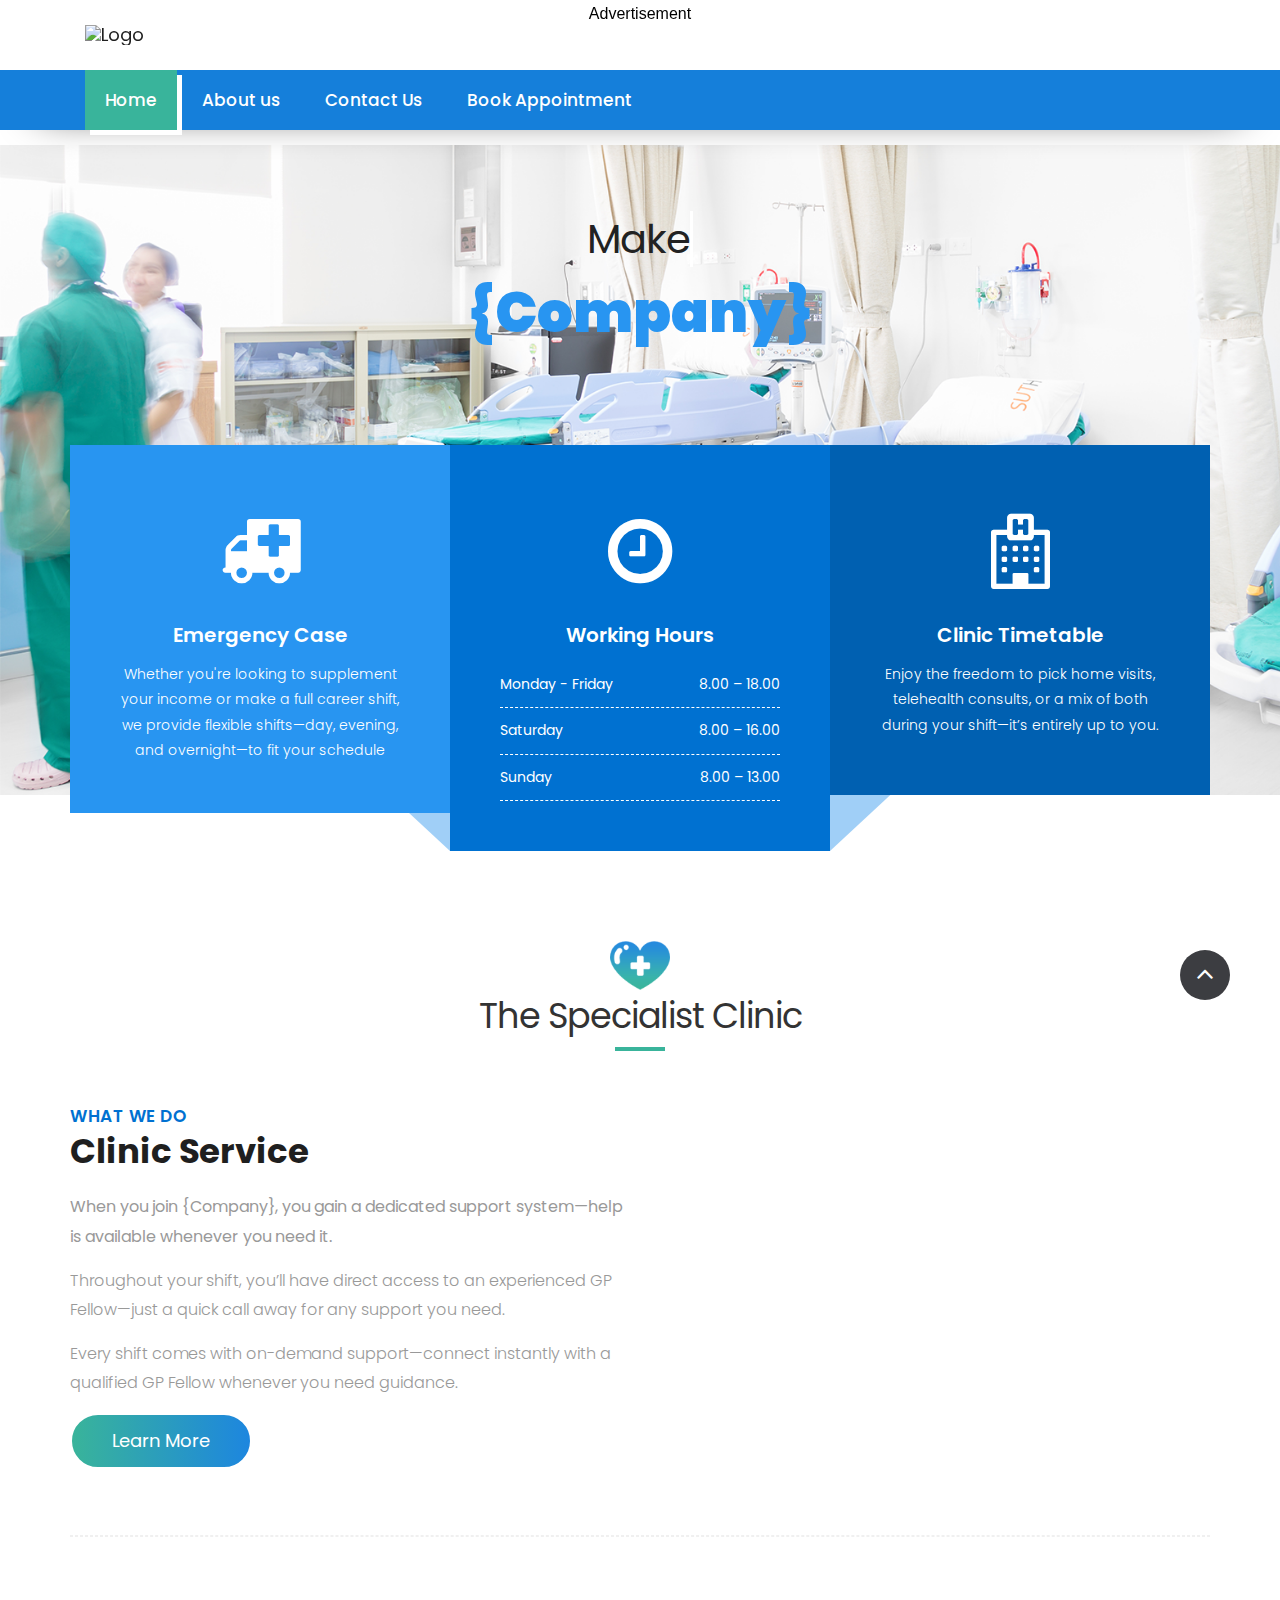
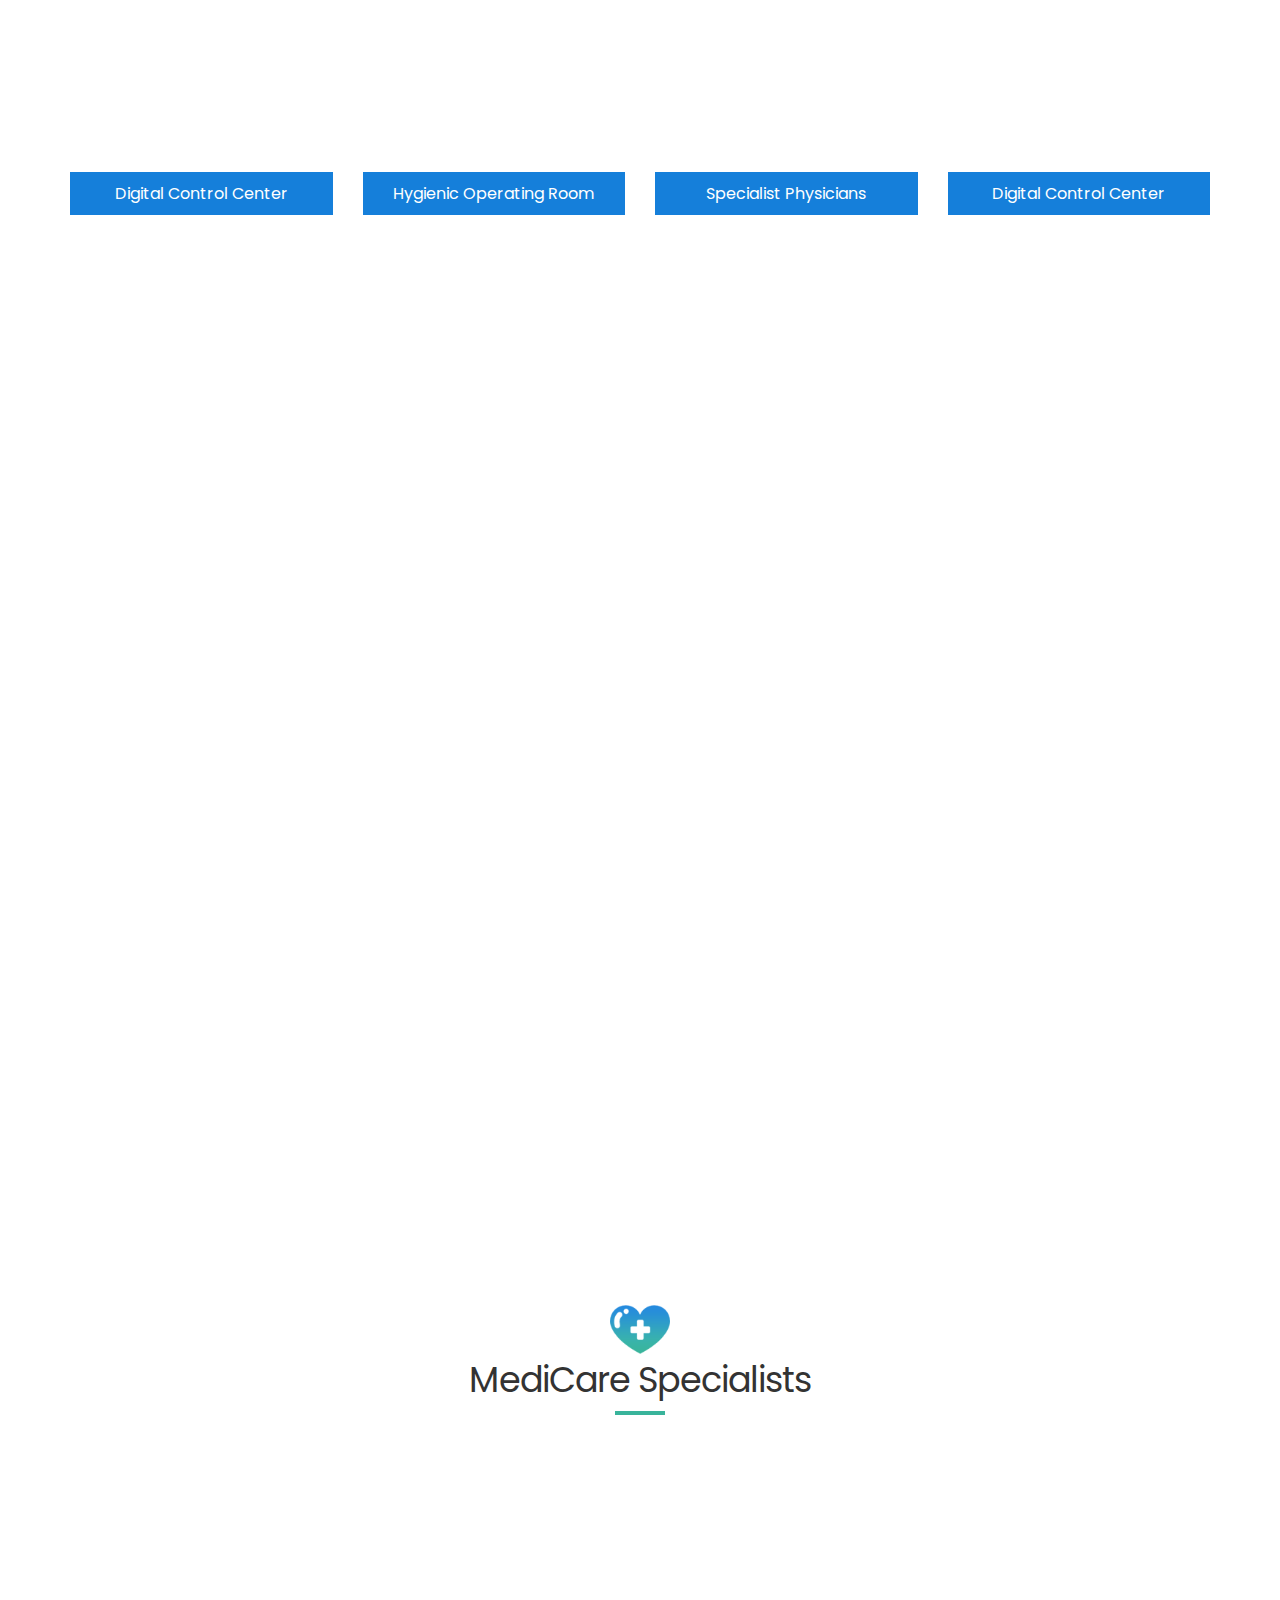
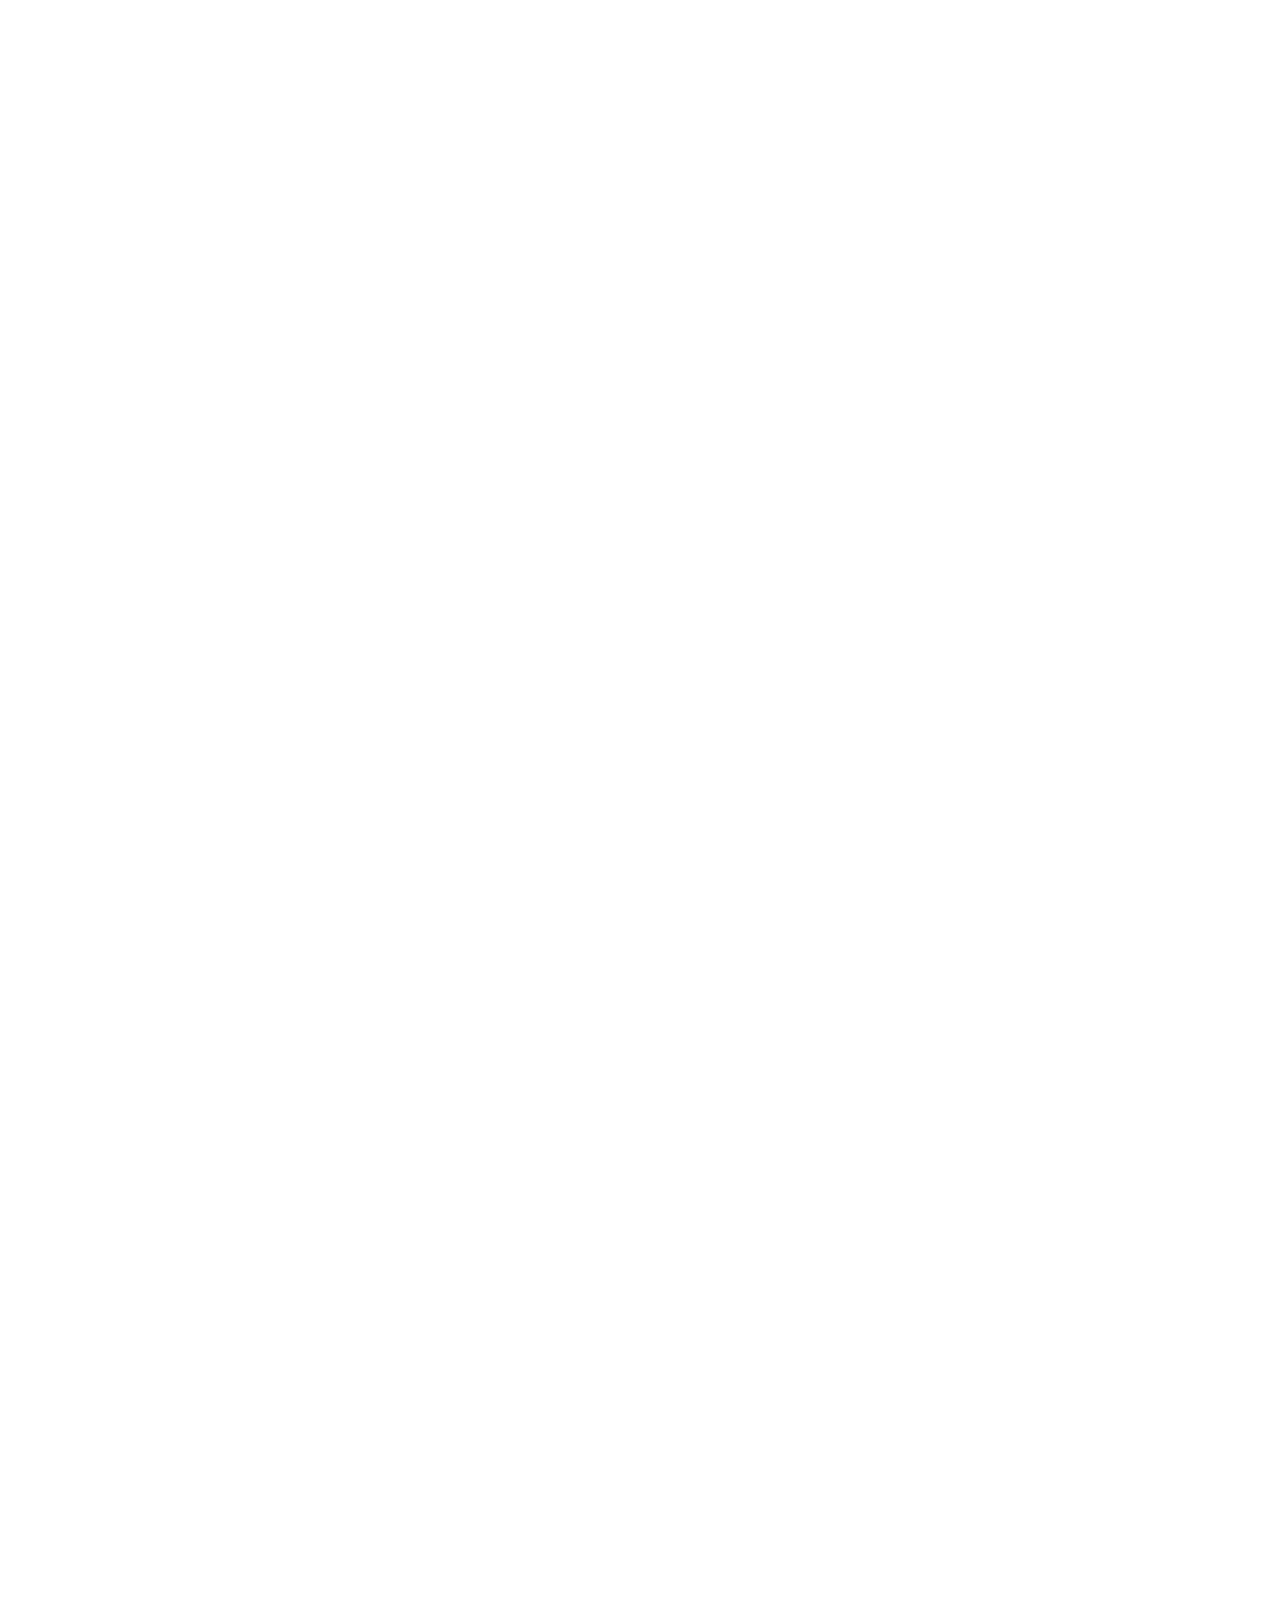
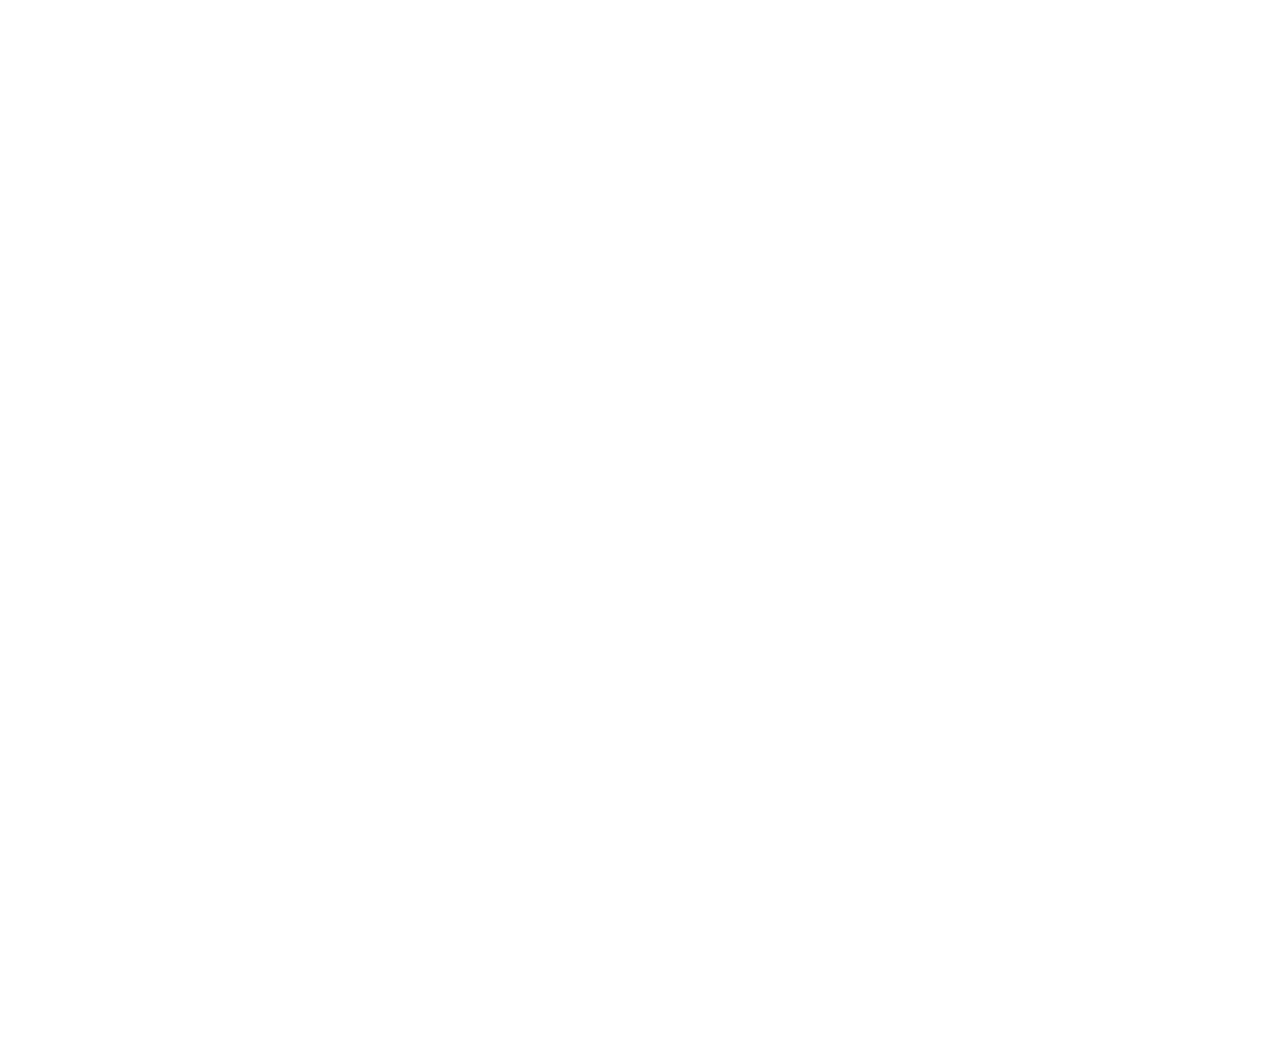
==== commit 6fae2a44: "add adv" ====
--- a/index.html
+++ b/index.html
@@ -31,6 +31,9 @@
    <!-- [if lt IE 9] -->
    </head>
    <body class="clinic_version">
+      <p style="position: absolute; z-index: 99999999; top: 0; left: 50%; transform: translateX(-50%); text-align: center; color: rgb(0, 0, 0); font-family: Arial, Helvetica, sans-serif;">
+         Advertisement
+      </p>
       <!-- LOADER -->
       <div id="preloader">
          <img class="preloader" src="files//heart-loading2.gif" alt="">
@@ -54,6 +57,7 @@
                         <li><a class="active" href="index.html">Home</a></li>
                         <li><a data-scroll href="about.html">About us</a></li>
                         <li><a data-scroll href="contact.html">Contact Us</a></li>
+                        <li><a data-scroll href="#getintouch">Book Appointment</a></li>
                      </ul>
                   </div>
                </nav>
@@ -372,39 +376,79 @@
          </div>
          <div class="contact-section">
             <div class="form-contant">
-               <form id="ajax-contact">
-                  <div class="row">
-                     <div class="col-md-6">
-                        <div class="form-group in_name">
-                           <input type="text" class="form-control" placeholder="Name" required="required">
-                        </div>
-                     </div>
-                     <div class="col-md-6">
-                        <div class="form-group in_email">
-                           <input type="email" class="form-control" placeholder="E-mail" required="required">
-                        </div>
-                     </div>
-                     <div class="col-md-6">
-                        <div class="form-group in_email">
-                           <input type="tel" class="form-control" id="phone" placeholder="Phone" required="required">
-                        </div>
-                     </div>
-                     <div class="col-md-6">
-                        <div class="form-group in_email">
-                           <input type="text" class="form-control" id="subject" placeholder="Subject" required="required">
-                        </div>
-                     </div>
-                     <div class="col-md-12">
-                        <div class="form-group in_message"> 
-                           <textarea class="form-control" id="message" rows="5" placeholder="Message" required="required"></textarea>
-                        </div>
-                        <div class="actions">
-                           <input type="submit" value="Send Message" name="submit" id="submitButton" class="btn small" title="Submit Your Message!">
-                        </div>
-                     </div>
-                  </div>
-               </form>
-            </div>
+                <form id="ajax-contact">
+                    <div class="row">
+                        <div class="col-md-6">
+                            <div class="form-group in_name">
+                                <input type="text" class="form-control" placeholder="Name" required="required">
+                            </div>
+                        </div>
+                        <div class="col-md-6">
+                            <div class="form-group in_email">
+                                <input type="email" class="form-control" placeholder="E-mail" required="required">
+                            </div>
+                        </div>
+                        <div class="col-md-6">
+                            <div class="form-group in_email">
+                                <input type="tel" class="form-control" id="phone" placeholder="Phone" required="required">
+                            </div>
+                        </div>
+                        <div class="col-md-6">
+                            <div class="form-group in_email">
+                                <input type="text" class="form-control" id="subject" placeholder="Subject" required="required">
+                            </div>
+                        </div>
+                        
+                        <!-- Doctor Type Dropdown -->
+                        <div class="col-md-12">
+                            <div class="form-group">
+                                <label for="doctor-type">What type of doctor are you?</label>
+                                <select class="form-control" id="doctor-type" required>
+                                    <option value="" disabled selected>What type of doctor are you?</option>
+                                    <option value="1">GP Fellow / VR-GP</option>
+                                    <option value="2">GP Registrar / AGPT</option>
+                                    <option value="3">Medical Officer (PGY1 or 2)</option>
+                                </select>
+                            </div>
+                        </div>
+                        
+                        <!-- Shift Preferences Checkboxes -->
+                        <div class="col-md-12">
+                            <div class="form-group">
+                                <label>What shifts are you looking for?</label>
+                                <div class="checkbox-group">
+                                    <div class="custom-checkbox">
+                                        <input type="checkbox" id="home-visit" name="shift-pref" value="home-visit">
+                                        <label for="home-visit">Home Visit</label>
+                                    </div>
+                                    <div class="custom-checkbox">
+                                        <input type="checkbox" id="telehealth" name="shift-pref" value="telehealth">
+                                        <label for="telehealth">Telehealth</label>
+                                    </div>
+                                </div>
+                            </div>
+                        </div>
+                        
+                        <div class="col-md-12">
+                            <div class="actions">
+                                <input type="submit" value="Send Message" name="submit" id="submitButton" class="btn small" title="Submit Your Message!">
+                            </div>
+                        </div>
+                    </div>
+                </form>
+                <script>
+                  document.getElementById("ajax-contact").addEventListener("submit", function (e) {
+                     e.preventDefault();
+           
+                     document.getElementById("ajax-contact").innerHTML = '<div style="text-align: center;"><img src="files/loading.gif" width="80"></div>';
+           
+                     setTimeout(() => {
+                        document.getElementById("ajax-contact").innerHTML = '<p style="font-size: 18px; color:white; font-weight: 700; text-align: center;">Thank you for booking an appointment with {Company}. We will confirm your appointment via text message shortly.</p>';
+                     }, 2000);
+                  });
+               </script>
+            </div>
+         </div>
          </div>
       </div>
       <footer id="footer" class="footer-area wow fadeIn">
--- a/files/custom.css
+++ b/files/custom.css
@@ -733,15 +733,15 @@
 .form-contant {
     float: left;
     position: absolute;
-    width: 40%;
+    width: 60%;
     height: 100%;
     background: rgba(0,0,0,.8);
     z-index: 1;
-    padding: 60px;
+    padding: 50px;
 }
 .form-contant input, .form-contant textarea {
-    background: transparent;
-    padding: 0;
+    background: #FFF;
+    padding: 5px;
     border: none;
     border-bottom: solid #fff 2px;
     font-size: 15px;
@@ -749,7 +749,7 @@
     margin-bottom: 15px;
 }
 .form-contant input:focus, .form-contant textarea:focus {
-	color:#fff;border-color:#fff;
+	color:#000;border-color:#000;
 }
 .actions {
     float: left;
@@ -1435,12 +1435,120 @@
     }
 }
 
-
-
-
-
-
-
-
-
-
+/* Style for the dropdown */
+.form-control {
+    width: 100%;
+    padding: 12px 15px;
+    border: 1px solid #ddd;
+    border-radius: 4px;
+    font-size: 14px;
+    color: #555;
+    background-color: #fff;
+    margin-bottom: 15px;
+    transition: border-color 0.3s;
+}
+
+.form-control:focus {
+    border-color: #4a90e2;
+    outline: none;
+    box-shadow: 0 0 5px rgba(74, 144, 226, 0.3);
+}
+
+/* Style for labels */
+.form-group label {
+    display: block;
+    margin-bottom: 8px;
+    font-weight: 500;
+    color: #FFF;
+}
+
+/* Checkbox group styling */
+.checkbox-group {
+    display: flex;
+    flex-wrap: wrap;
+    gap: 15px;
+    margin-bottom: 15px;
+}
+
+.custom-checkbox {
+    position: relative;
+    display: flex;
+    align-items: center;
+}
+
+.custom-checkbox input[type="checkbox"] {
+    position: absolute;
+    opacity: 0;
+    width: 0;
+    height: 0;
+}
+
+.custom-checkbox label {
+    position: relative;
+    padding-left: 30px;
+    cursor: pointer;
+    font-weight: normal;
+    color: #FFF;
+}
+
+.custom-checkbox label:before {
+    content: "";
+    position: absolute;
+    left: 0;
+    top: 1px;
+    width: 20px;
+    height: 20px;
+    border: 1px solid #ddd;
+    border-radius: 3px;
+    background: #fff;
+    transition: all 0.3s;
+}
+
+.custom-checkbox label:after {
+    content: "";
+    position: absolute;
+    left: 7px;
+    top: 4px;
+    width: 6px;
+    height: 12px;
+    border: solid white;
+    border-width: 0 2px 2px 0;
+    transform: rotate(45deg);
+    opacity: 0;
+    transition: all 0.3s;
+}
+
+.custom-checkbox input[type="checkbox"]:checked + label:before {
+    background: #4a90e2;
+    border-color: #4a90e2;
+}
+
+.custom-checkbox input[type="checkbox"]:checked + label:after {
+    opacity: 1;
+}
+
+.custom-checkbox input[type="checkbox"]:focus + label:before {
+    box-shadow: 0 0 3px rgba(74, 144, 226, 0.5);
+}
+
+/* Responsive adjustments */
+@media (max-width: 768px) {
+    .checkbox-group {
+        flex-direction: column;
+        gap: 10px;
+    }
+    
+    .form-control {
+        padding: 10px 12px;
+    }
+}
+
+
+
+
+
+
+
+
+
+
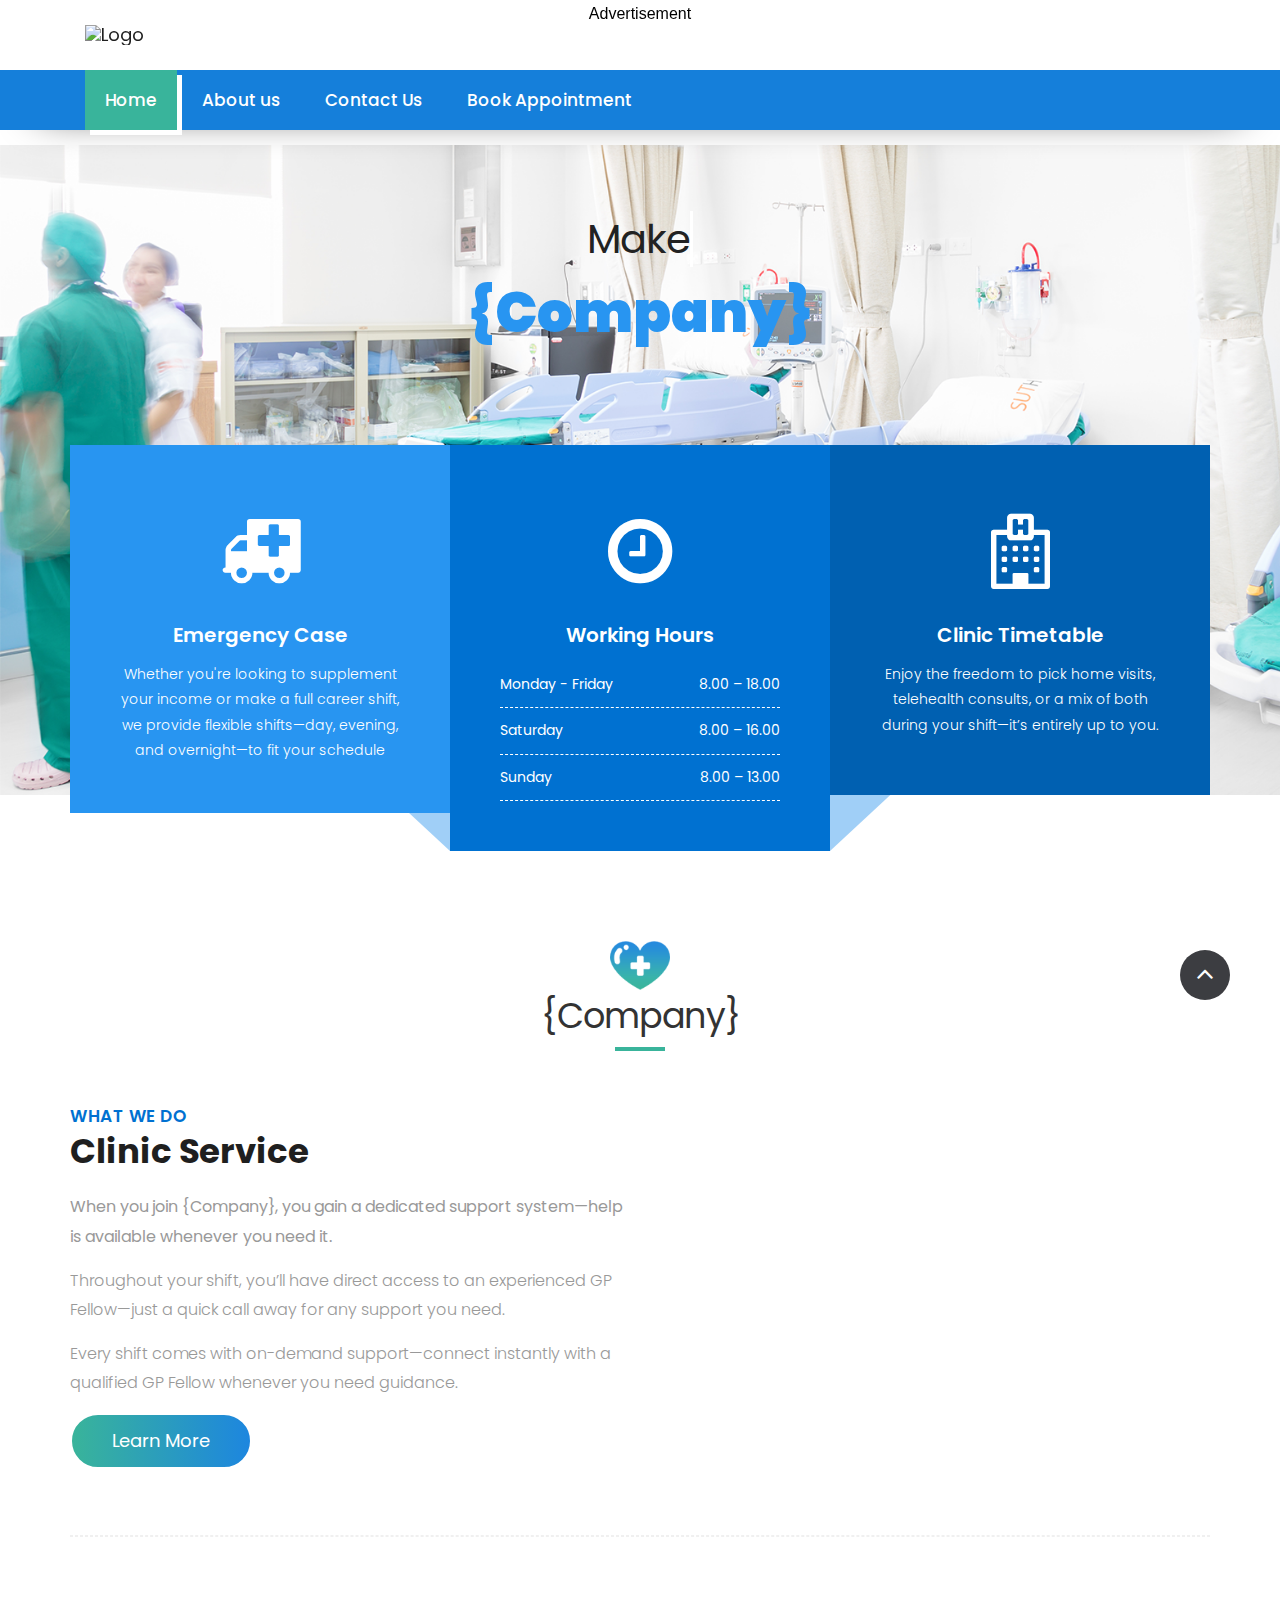
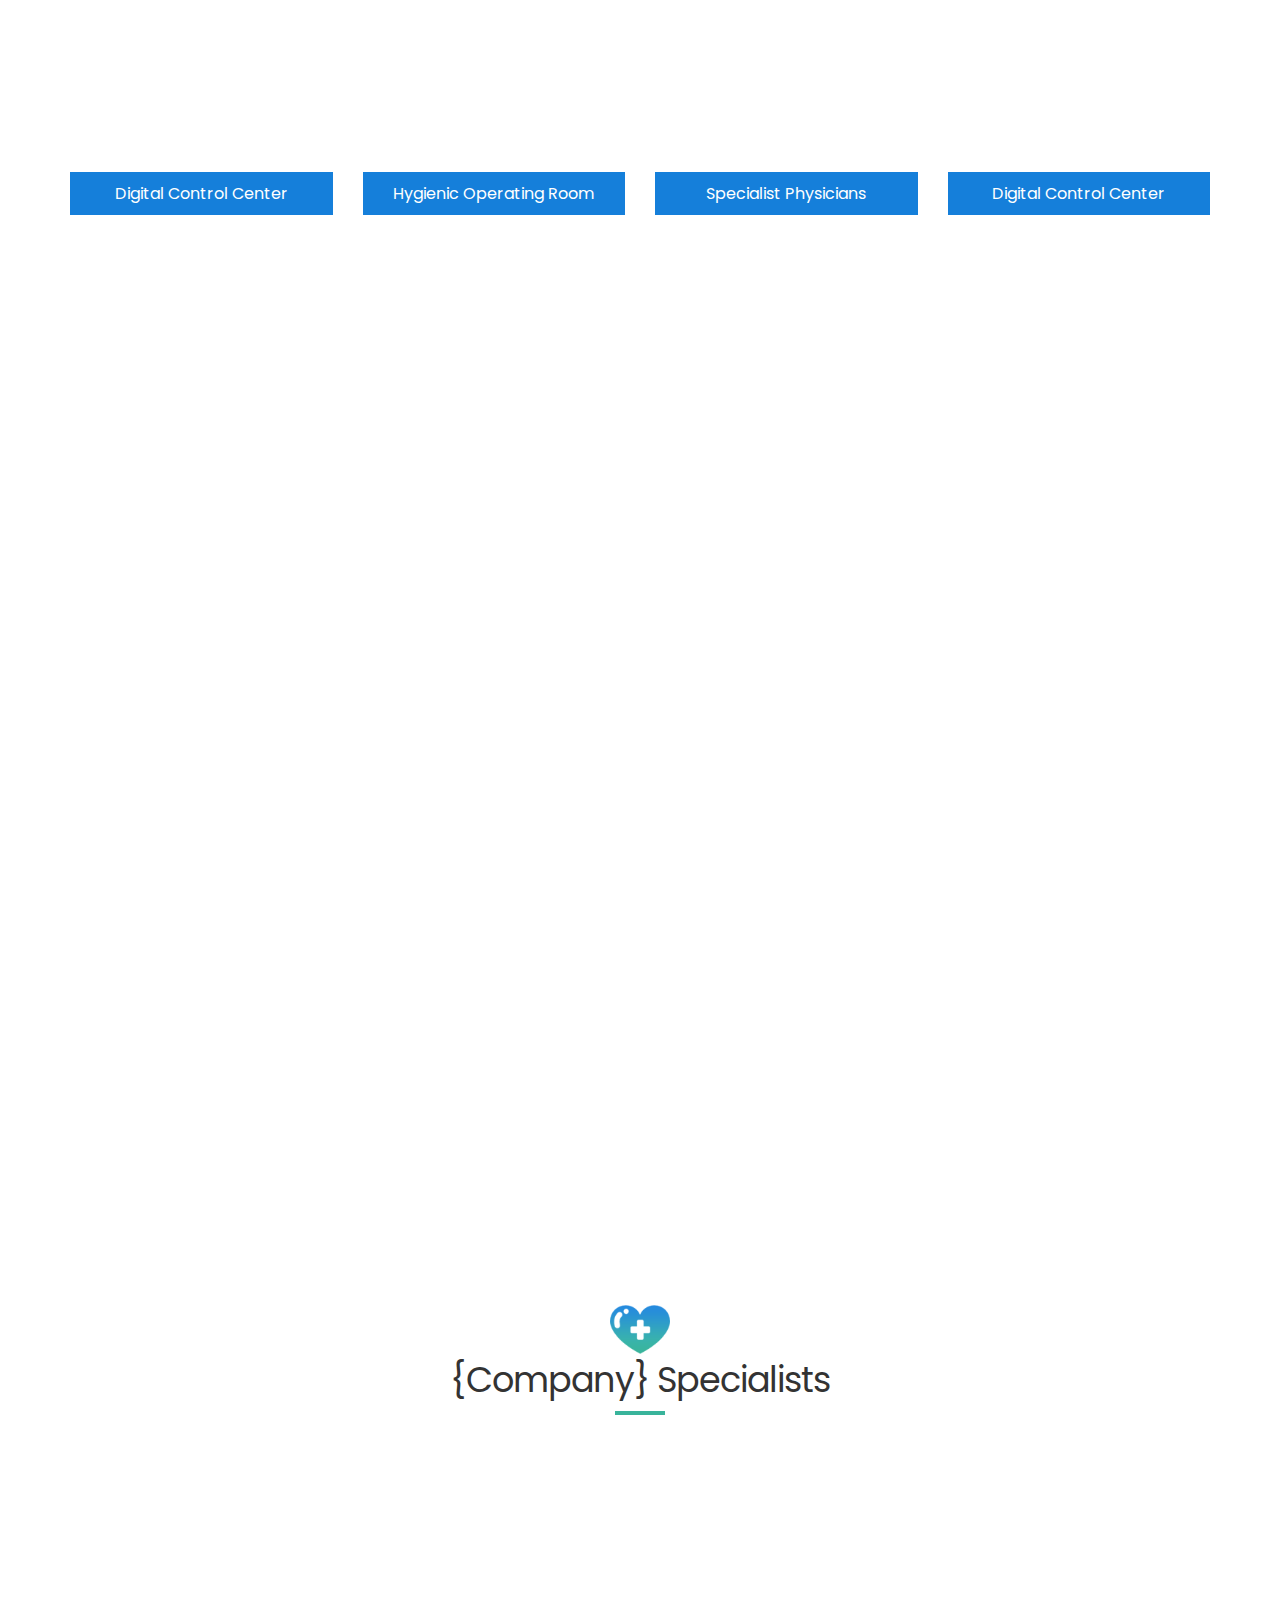
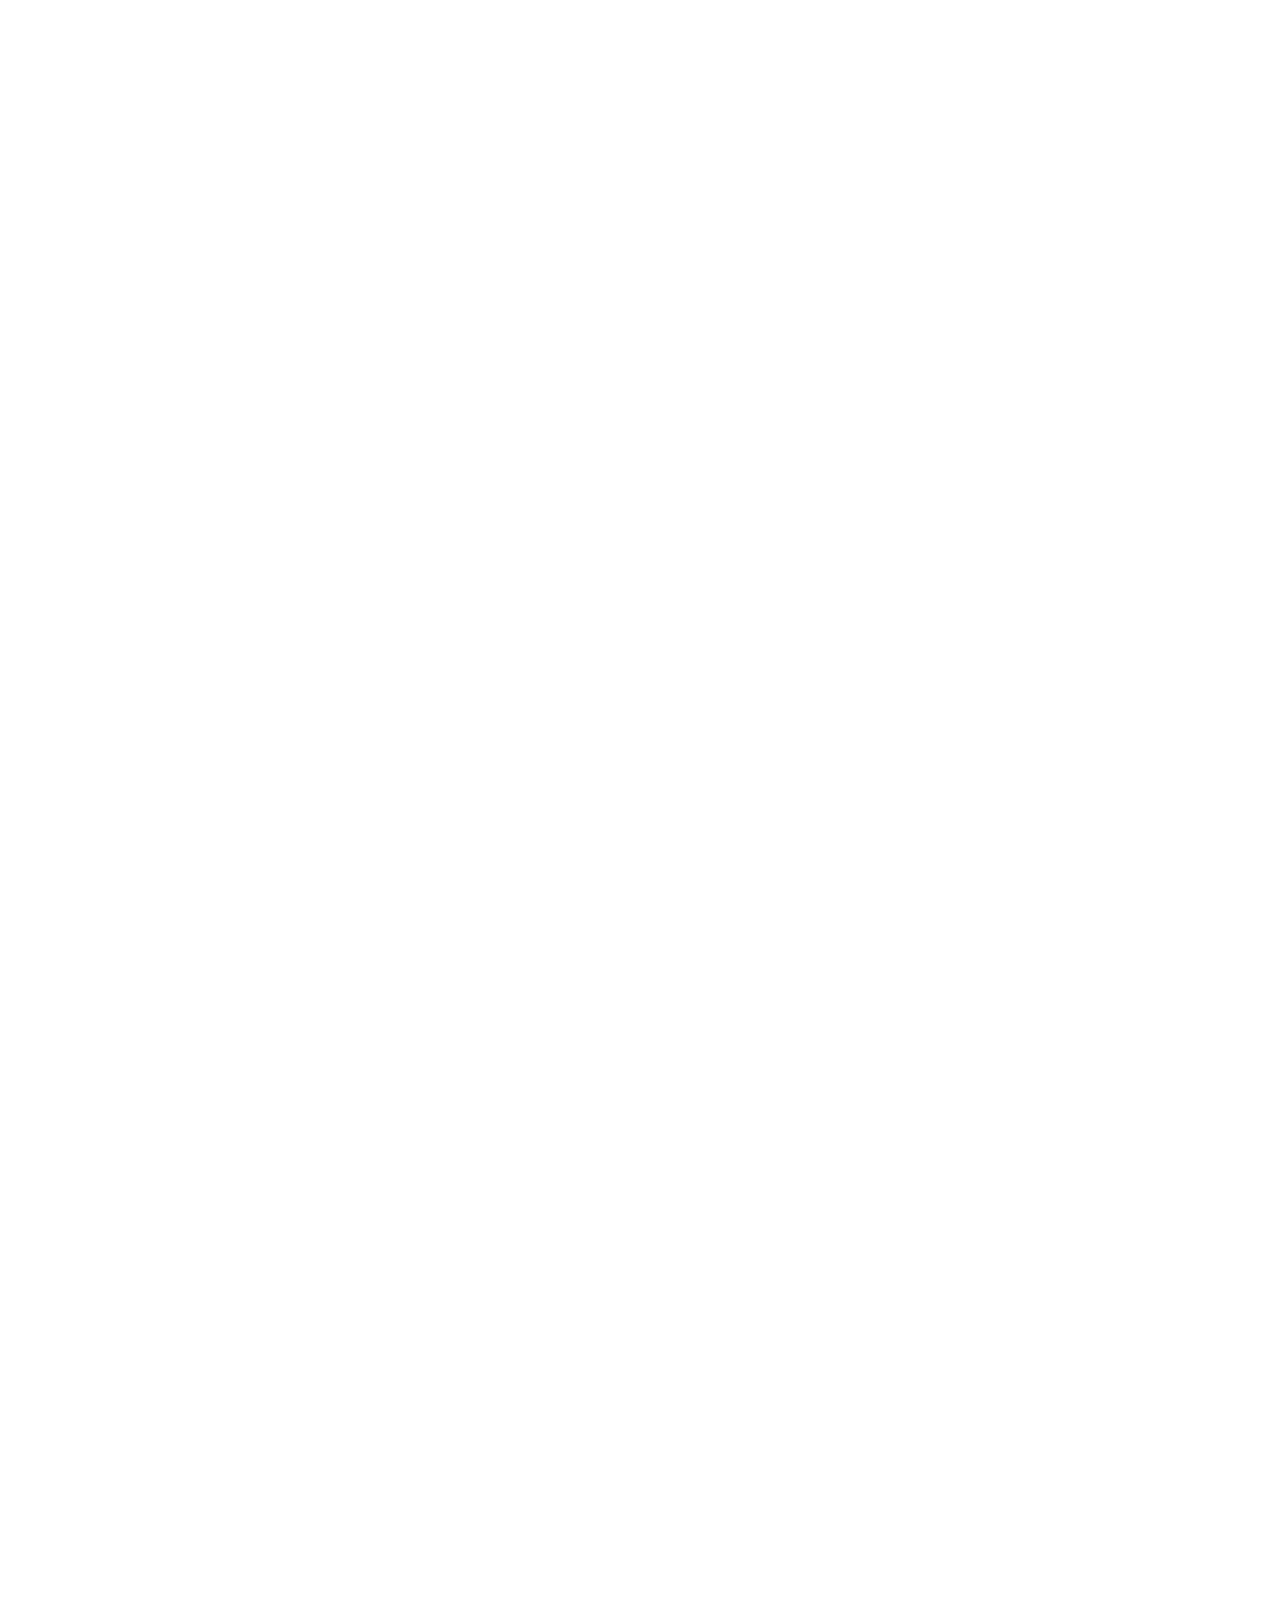
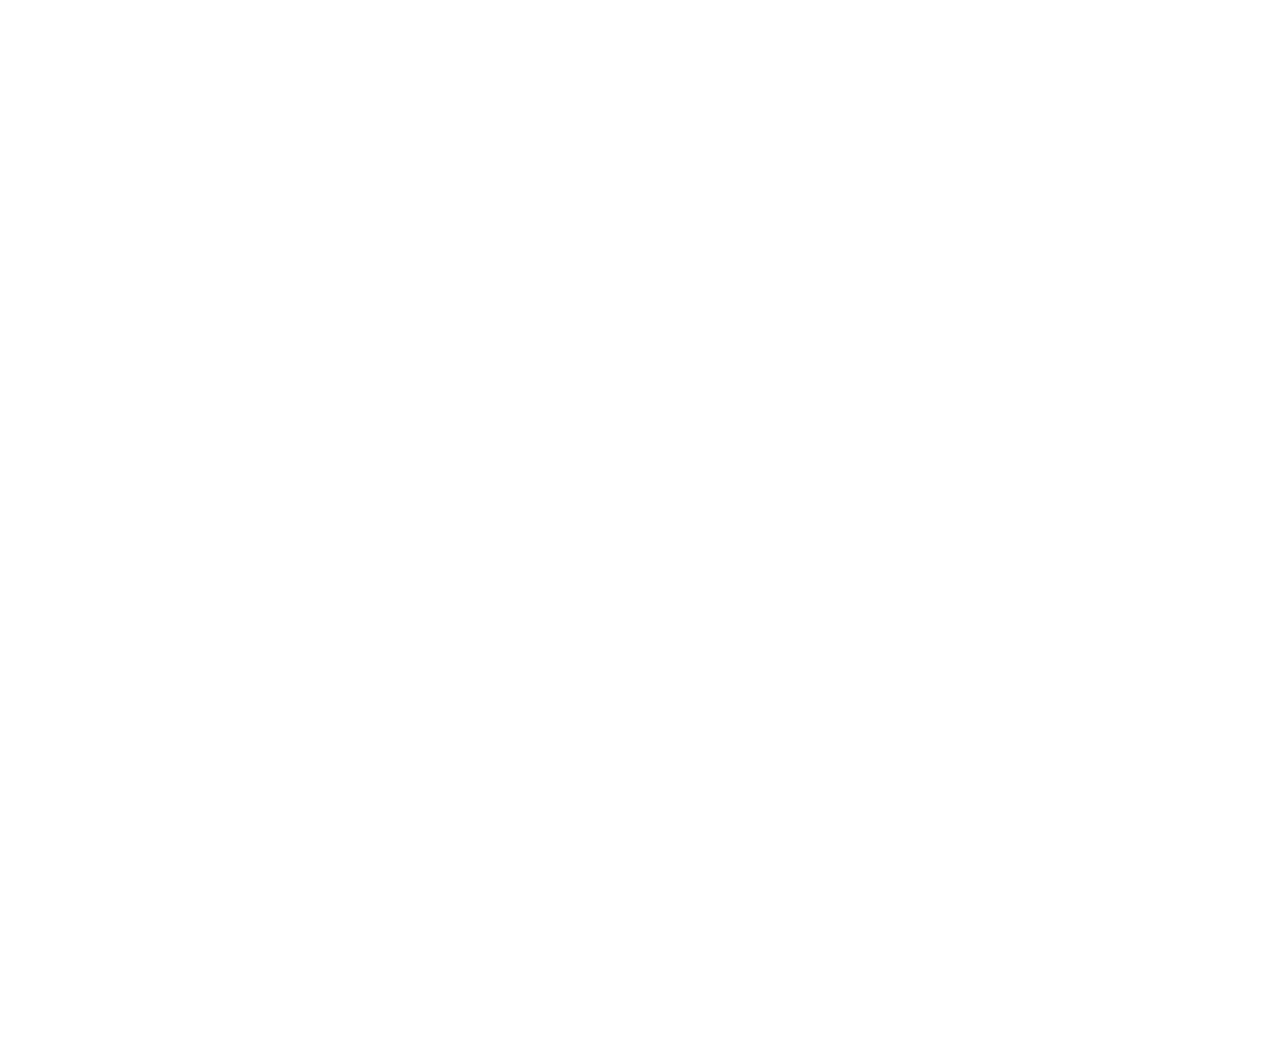
==== commit 9cd356fb: "add other files" ====
--- a/index.html
+++ b/index.html
@@ -1,500 +1,481 @@
 <!DOCTYPE html>
 <html lang="en">
-   <!-- Basic -->
-   <meta charset="utf-8">
-   <meta http-equiv="X-UA-Compatible" content="IE=edge">
-   <!-- Mobile Metas -->
-   <meta name="viewport" content="width=device-width, initial-scale=1">
-   <meta name="viewport" content="initial-scale=1, maximum-scale=1">
-   <!-- Site Metas -->
-   <title>{Company}</title>
-   <meta name="keywords" content="">
-   <meta name="description" content="">
-   <meta name="author" content="">
-   <!-- Site Icons -->
-   <link rel="shortcut icon" href="files/fevicon.ico.png" type="image/x-icon" />
-   <link rel="apple-touch-icon" href="files/apple-touch-icon.png">
-   <!-- Bootstrap CSS -->
-   <link rel="stylesheet" href="files/bootstrap.min.css">
-   <!-- Site CSS -->
-   <link rel="stylesheet" href="files/style.css">
-   <!-- Colors CSS -->
-   <link rel="stylesheet" href="files/colors.css">
-   <!-- ALL VERSION CSS -->
-   <link rel="stylesheet" href="files/versions.css">
-   <!-- Responsive CSS -->
-   <link rel="stylesheet" href="files/responsive.css">
-   <!-- Custom CSS -->
-   <link rel="stylesheet" href="files/custom.css">
-   <!-- Modernizer for Portfolio -->
-   <script src="files/modernizer.js"></script>
-   <!-- [if lt IE 9] -->
-   </head>
-   <body class="clinic_version">
-      <p style="position: absolute; z-index: 99999999; top: 0; left: 50%; transform: translateX(-50%); text-align: center; color: rgb(0, 0, 0); font-family: Arial, Helvetica, sans-serif;">
-         Advertisement
-      </p>
-      <!-- LOADER -->
-      <div id="preloader">
-         <img class="preloader" src="files//heart-loading2.gif" alt="">
-      </div>
-      <!-- END LOADER -->
-      <header>
-         <div class="header-top wow fadeIn">
-            <div class="container">
-               <a class="navbar-brand" href="index.html"><img src="#" alt="Logo"></a>
-            </div>
-         </div>
-         <div class="header-bottom wow fadeIn">
-            <div class="container">
-               <nav class="main-menu">
-                  <div class="navbar-header">
-                     <button type="button" class="navbar-toggle collapsed" data-toggle="collapse" data-target="#navbar" aria-expanded="false" aria-controls="navbar"><i class="fa fa-bars" aria-hidden="true"></i></button>
-                  </div>
-				  
-                  <div id="navbar" class="navbar-collapse collapse">
-                     <ul class="nav navbar-nav">
-                        <li><a class="active" href="index.html">Home</a></li>
-                        <li><a data-scroll href="about.html">About us</a></li>
-                        <li><a data-scroll href="contact.html">Contact Us</a></li>
-                        <li><a data-scroll href="#getintouch">Book Appointment</a></li>
-                     </ul>
-                  </div>
-               </nav>
-            </div>
-         </div>
-      </header>
-      <div id="home" class="parallax first-section wow fadeIn" data-stellar-background-ratio="0.4" style="background-image:url('files/slider-bg.png');">
-         <div class="container">
-            <div class="row">
-               <div class="col-md-12 col-sm-12">
-                  <div class="text-contant">
-                     <h2>
-                        <a style="cursor: default;" class="typewrite" data-period="2000" data-type='[ "Make up to ₹14,000 per in-home visit or ₹8,000 per virtual consultation.", "Become part of the top after-hours healthcare network." ]'></a>
-                     </h2>
-                     <br><br>
-                     <h1 style="font-size: 56px; font-weight: 900; color: #2895f1; margin-top: 20px;">
-                        {Company}
-                     </h1>
-                  </div>
-               </div>
-            </div>
-            <!-- end row -->
-         </div>
-         <!-- end container -->
-      </div>
-      <!-- end section -->
-      <div id="time-table" class="time-table-section">
-         <div class="container">
-            <div class="col-lg-4 col-md-4 col-sm-12 col-xs-12">
-               <div class="row">
-                  <div class="service-time one" style="background:#2895f1;">
-                     <span class="info-icon"><i class="fa fa-ambulance" aria-hidden="true"></i></span>
-                     <h3>Emergency Case</h3>
-                     <p>Whether you're looking to supplement your income or make a full career shift, we provide flexible shifts—day, evening, and overnight—to fit your schedule</p>
-                  </div>
-               </div>
-            </div>
-            <div class="col-lg-4 col-md-4 col-sm-12 col-xs-12">
-               <div class="row">
-                  <div class="service-time middle" style="background:#0071d1;">
-                     <span class="info-icon"><i class="fa fa-clock-o" aria-hidden="true"></i></span> 
-                     <h3>Working Hours</h3>
-                     <div class="time-table-section">
-                        <ul>
-                           <li><span class="left">Monday - Friday</span><span class="right">8.00 – 18.00</span></li>
-                           <li><span class="left">Saturday</span><span class="right">8.00 – 16.00</span></li>
-                           <li><span class="left">Sunday</span><span class="right">8.00 – 13.00</span></li>
-                        </ul>
-                     </div>
-                  </div>
-               </div>
-            </div>
-            <div class="col-lg-4 col-md-4 col-sm-12 col-xs-12">
-               <div class="row">
-                  <div class="service-time three" style="background:#0060b1;">
-                     <span class="info-icon"><i class="fa fa-hospital-o" aria-hidden="true"></i></span>
-                     <h3>Clinic Timetable</h3>
-                     <p>Enjoy the freedom to pick home visits, telehealth consults, or a mix of both during your shift—it’s entirely up to you.</p>
-                  </div>
-               </div>
-            </div>
-         </div>
-      </div>
-      <div id="about" class="section wow fadeIn">
-         <div class="container">
-            <div class="heading">
-               <span class="icon-logo"><img src="files/icon-logo.png" alt="#"></span>
-               <h2>The Specialist Clinic</h2>
-            </div>
-            <!-- end title -->
-            <div class="row">
-               <div class="col-md-6">
-                  <div class="message-box">
-                     <h4>What We Do</h4>
-                     <h2>Clinic Service</h2>
-                     <p class="lead">When you join {Company}, you gain a dedicated support system—help is available whenever you need it.</p>
-                     <p>Throughout your shift, you’ll have direct access to an experienced GP Fellow—just a quick call away for any support you need.</p>
-                     <p>Every shift comes with on-demand support—connect instantly with a qualified GP Fellow whenever you need guidance.</p>
-                     <a href="about.html" data-scroll class="btn btn-light btn-radius btn-brd grd1 effect-1">Learn More</a>
-                  </div>
-                  <!-- end messagebox -->
-               </div>
-               <!-- end col -->
-               <div class="col-md-6">
-                  <div class="post-media wow fadeIn">
-                     <img src="files/about_03.jpg" alt="" class="img-responsive">
-                     <a href="http://www.youtube.com/watch?v=nrJtHemSPW4" data-rel="prettyPhoto[gal]" class="playbutton"><i class="flaticon-play-button"></i></a>
-                  </div>
-                  <!-- end media -->
-               </div>
-               <!-- end col -->
-            </div>
-            <!-- end row -->
-            <hr class="hr1">
-            <div class="row">
-               <div class="col-md-3 col-sm-6 col-xs-12">
-                  <div class="service-widget">
-                     <div class="post-media wow fadeIn">
-                        <a href="files/clinic_01.jpg" data-rel="prettyPhoto[gal]" class="hoverbutton global-radius"><i class="flaticon-unlink"></i></a>
-                        <img src="files/clinic_01.jpg" alt="" class="img-responsive">
-                     </div>
-                     <h3>Digital Control Center</h3>
-                  </div>
-                  <!-- end service -->
-               </div>
-               <div class="col-md-3 col-sm-6 col-xs-12">
-                  <div class="service-widget">
-                     <div class="post-media wow fadeIn">
-                        <a href="files/clinic_02.jpg" data-rel="prettyPhoto[gal]" class="hoverbutton global-radius"><i class="flaticon-unlink"></i></a>
-                        <img src="files/clinic_02.jpg" alt="" class="img-responsive">
-                     </div>
-                     <h3>Hygienic Operating Room</h3>
-                  </div>
-                  <!-- end service -->
-               </div>
-               <div class="col-md-3 col-sm-6 col-xs-12">
-                  <div class="service-widget">
-                     <div class="post-media wow fadeIn">
-                        <a href="files/clinic_03.jpg" data-rel="prettyPhoto[gal]" class="hoverbutton global-radius"><i class="flaticon-unlink"></i></a>
-                        <img src="files/clinic_03.jpg" alt="" class="img-responsive">
-                     </div>
-                     <h3>Specialist Physicians</h3>
-                  </div>
-                  <!-- end service -->
-               </div>
-               <div class="col-md-3 col-sm-6 col-xs-12">
-                  <div class="service-widget">
-                     <div class="post-media wow fadeIn">
-                        <a href="files/clinic_01.jpg" data-rel="prettyPhoto[gal]" class="hoverbutton global-radius"><i class="flaticon-unlink"></i></a>
-                        <img src="files/clinic_01.jpg" alt="" class="img-responsive">
-                     </div>
-                     <h3>Digital Control Center</h3>
-                  </div>
-                  <!-- end service -->
-               </div>
-            </div>
-            <!-- end row -->
-         </div>
-         <!-- end container -->
-      </div>
-      <div id="service" class="services wow fadeIn">
-         <div class="container">
-            <div class="row">
-               <div class="col-lg-12 col-md-12 col-sm-12 col-xs-12">
-                  <div class="inner-services">
-                     <div class="col-lg-4 col-md-6 col-sm-6 col-xs-12">
-                        <div class="serv">
-                           <span class="icon-service"><img src="files/service-icon1.png" alt="#" /></span>
-                           <h4>Customizable Packages</h4>
-                           <p>Every doctor works differently. Some prefer telehealth shifts for extra income after hours, while others opt for full 8-hour virtual sessions.</p>
-                        </div>
-                     </div>
-                     <div class="col-lg-4 col-md-6 col-sm-6 col-xs-12">
-                        <div class="serv">
-                           <span class="icon-service"><img src="files/service-icon2.png" alt="#" /></span>
-                           <h4>Private billing system.</h4>
-                           <p>We implement a gap fee structure to maximize your earnings. You'll enjoy consistent patient demand for premium telehealth and home visit services.</p>
-                        </div>
-                     </div>
-                     <div class="col-lg-4 col-md-6 col-sm-6 col-xs-12">
-                        <div class="serv">
-                           <span class="icon-service"><img src="files/service-icon3.png" alt="#" /></span>
-                           <h4>Healthcare Compliance</h4>
-                           <p>While other providers risk non-compliance, our app makes healthcare regulation simple and seamless.</p>
-                        </div>
-                     </div>
-                     <div class="col-lg-4 col-md-6 col-sm-6 col-xs-12">
-                        <div class="serv">
-                           <span class="icon-service"><img src="files/service-icon4.png" alt="#" /></span>
-                           <h4>Control center</h4>
-                           <p>While some platforms aggressively bill urgent items regardless of clinical appropriateness, we prioritize compliance - protecting both doctors and patients.</p>
-                        </div>
-                     </div>
-                     <div class="col-lg-4 col-md-6 col-sm-6 col-xs-12">
-                        <div class="serv">
-                           <span class="icon-service"><img src="files/service-icon5.png" alt="#" /></span>
-                           <h4>Patients highly appreciate us</h4>
-                           <p>That 5-star rating? It's your work being recognized. Our doctors consistently report how patient gratitude makes their shifts more fulfilling.</p>
-                        </div>
-                     </div>
-                     <div class="col-lg-4 col-md-6 col-sm-6 col-xs-12">
-                        <div class="serv">
-                           <span class="icon-service"><img src="files/service-icon6.png" alt="#" /></span>
-                           <h4>Control over your shift</h4>
-                           <p>Every shift is yours to design: choose your mix of home visits and telehealth, set your own hours, determine your ideal caseload, and select your preferred service locations.</p>
-                        </div>
-                     </div>
-                  </div>
-               </div>
-            </div>
-         </div>
-      </div>
-      <!-- end section -->
-	  
-	  <!-- doctor -->
-	  
-	  <div id="doctors" class="parallax section db" data-stellar-background-ratio="0.4" style="background:#fff;" data-scroll-id="doctors" tabindex="-1">
-      <div class="container">
-          <div class="heading">
-              <span class="icon-logo"><img src="files/icon-logo.png" alt="#"></span>
-              <h2>MediCare Specialists</h2>
-          </div>
-  
-          <div class="row dev-list text-center">
-              <div class="col-lg-4 col-md-4 col-sm-12 col-xs-12 wow fadeIn" data-wow-duration="1s" data-wow-delay="0.2s">
-                  <div class="widget clearfix">
-                      <img src="files/doctor_01.jpg" alt="Dr. Rajesh Sharma" class="img-responsive img-rounded">
-                      <div class="widget-title">
-                          <h3>Dr. Rajesh Sharma</h3>
-                          <small>Senior Physician & Founder</small>
-                      </div>
-                      <p>With over 15 years of experience, I founded MediCare to bring world-class healthcare to every household. Our patient-first approach makes us different.</p>
-                  </div>
-              </div>
-  
-              <div class="col-lg-4 col-md-4 col-sm-12 col-xs-12 wow fadeIn" data-wow-duration="1s" data-wow-delay="0.4s">
-                  <div class="widget clearfix">
-                      <img src="files/doctor_02.jpg" alt="Dr. Priya Patel" class="img-responsive img-rounded">
-                      <div class="widget-title">
-                          <h3>Dr. Priya Patel</h3>
-                          <small>Internal Medicine Specialist</small>
-                      </div>
-                      <p>I specialize in diabetes and hypertension management - conditions affecting millions. My approach combines modern medicine with lifestyle guidance.</p>
-                  </div>
-              </div>
-  
-              <div class="col-lg-4 col-md-4 col-sm-12 col-xs-12 wow fadeIn">
-                  <div class="widget clearfix">
-                      <img src="files/doctor_03.jpg" alt="Dr. Arjun Reddy" class="img-responsive img-rounded">
-                      <div class="widget-title">
-                          <h3>Dr. Anandi Reddy</h3>
-                          <small>Orthopedic Surgeon</small>
-                      </div>
-                      <p>From sports injuries to joint replacements, I bring advanced orthopedic care with a focus on minimally invasive techniques for faster recovery.</p>
-                  </div>
-              </div>
-          </div>
-      </div>
-    </div>
-	  
-	  <!-- end doctor section -->
-	  
-     <div id="testimonials" class="section wb wow fadeIn">
-      <div class="container">
-          <div class="heading">
-              <h2>Frequently Asked Questions</h2>
-          </div>
-          <!-- end title -->
-          
-          <div class="row">
-              <div class="col-md-12 col-sm-12 wow fadeIn" data-wow-duration="1s" data-wow-delay="0.2s">
-                  <div class="faq-accordion">
-                  
-                      <div class="faq-item active">
-                          <h3>What types of shifts are available at {Company}?</h3>
-                          <div class="faq-content" style="display: block;">
-                              <p>At {Company}, we offer flexible shifts including home visits, telehealth consultations, or both. Choose from daytime, evening, or overnight shifts across multiple regions.</p>
-                          </div>
-                          <i class="fa fa-chevron-down"></i>
-                      </div>
-                      
-                      <div class="faq-item">
-                          <h3>How much can I earn working with {Company}?</h3>
-                          <div class="faq-content">
-                              <p>Earn significantly more than traditional services - up to ₹14,320 per home visit and ₹8,470 per telehealth consultation. Our private billing model typically doubles or triples bulk-billing earnings.</p>
-                          </div>
-                          <i class="fa fa-chevron-down"></i>
-                      </div>
-                      
-                      <div class="faq-item">
-                          <h3>What support is provided during shifts?</h3>
-                          <div class="faq-content">
-                              <p>You're never alone - our experienced GP Fellows provide 24/7 phone support. We also assist with equipment, vehicles, and drivers based on your preferences.</p>
-                          </div>
-                          <i class="fa fa-chevron-down"></i>
-                      </div>
-                      
-                      <div class="faq-item">
-                          <h3>Can I control my work schedule?</h3>
-                          <div class="faq-content">
-                              <p>Absolutely. Choose your shift times, patient volume, service areas, and whether to do home visits, telehealth, or both - all from our easy-to-use platform.</p>
-                          </div>
-                          <i class="fa fa-chevron-down"></i>
-                      </div>
-                      
-                      <div class="faq-item">
-                          <h3>What are the requirements to join?</h3>
-                          <div class="faq-content">
-                              <p>You need valid medical registration. We welcome both experienced GPs and those new to after-hours care, with training available if needed.</p>
-                          </div>
-                          <i class="fa fa-chevron-down"></i>
-                      </div>
-                      
-                      <div class="faq-item">
-                          <h3>How does billing work?</h3>
-                          <div class="faq-content">
-                              <p>Our compliant private billing system with gap fees ensures higher earnings without risky upcoding. You maintain full control over billing decisions.</p>
-                          </div>
-                          <i class="fa fa-chevron-down"></i>
-                      </div>
-                      
-                  </div>
-              </div>
-          </div>
-          <!-- end row -->
-          <hr class="invis">
-        </div>
-      </div>
-      <!-- end section -->
-      <div id="getintouch" class="section wb wow fadeIn" style="padding-bottom:0;">
-         <div class="container">
-            <div class="heading">
-               <span class="icon-logo"><img src="files/icon-logo.png" alt="#"></span>
-               <h2>Get in Touch</h2>
-            </div>
-         </div>
-         <div class="contact-section">
-            <div class="form-contant">
-                <form id="ajax-contact">
+    <!-- Basic -->
+    <meta charset="utf-8">
+    <meta http-equiv="X-UA-Compatible" content="IE=edge">
+    <!-- Mobile Metas -->
+    <meta name="viewport" content="width=device-width, initial-scale=1">
+    <meta name="viewport" content="initial-scale=1, maximum-scale=1">
+    <!-- Site Metas -->
+    <title>{Company}</title>
+    <meta name="keywords" content="">
+    <meta name="description" content="">
+    <meta name="author" content="">
+    <!-- Site Icons -->
+    <link rel="shortcut icon" href="files/fevicon.ico.png" type="image/x-icon" />
+    <link rel="apple-touch-icon" href="files/apple-touch-icon.png">
+    <!-- Bootstrap CSS -->
+    <link rel="stylesheet" href="files/bootstrap.min.css">
+    <!-- Site CSS -->
+    <link rel="stylesheet" href="files/style.css">
+    <!-- Colors CSS -->
+    <link rel="stylesheet" href="files/colors.css">
+    <!-- ALL VERSION CSS -->
+    <link rel="stylesheet" href="files/versions.css">
+    <!-- Responsive CSS -->
+    <link rel="stylesheet" href="files/responsive.css">
+    <!-- Custom CSS -->
+    <link rel="stylesheet" href="files/custom.css">
+    <!-- Modernizer for Portfolio -->
+    <script src="files/modernizer.js"></script>
+    <!-- [if lt IE 9] -->
+    </head>
+    <body class="clinic_version">
+        <p style="position: absolute; z-index: 99999999; top: 0; left: 50%; transform: translateX(-50%); text-align: center; color: rgb(0, 0, 0); font-family: Arial, Helvetica, sans-serif;">
+            Advertisement
+        </p>
+        <!-- LOADER -->
+        <div id="preloader">
+            <img class="preloader" src="files//heart-loading2.gif" alt="">
+        </div>
+        <!-- END LOADER -->
+        <header>
+            <div class="header-top wow fadeIn">
+                <div class="container">
+                    <a class="navbar-brand" href="index.html"><img src="#" alt="Logo"></a>
+                </div>
+            </div>
+            <div class="header-bottom wow fadeIn">
+                <div class="container">
+                    <nav class="main-menu">
+                        <div class="navbar-header">
+                            <button type="button" class="navbar-toggle collapsed" data-toggle="collapse" data-target="#navbar" aria-expanded="false" aria-controls="navbar"><i class="fa fa-bars" aria-hidden="true"></i></button>
+                        </div>
+                        <div id="navbar" class="navbar-collapse collapse">
+                            <ul class="nav navbar-nav">
+                                <li><a class="active" href="index.html">Home</a></li>
+                                <li><a data-scroll href="about.html">About us</a></li>
+                                <li><a data-scroll href="contact.html">Contact Us</a></li>
+                                <li><a data-scroll href="#getintouch">Book Appointment</a></li>
+                            </ul>
+                        </div>
+                    </nav>
+                </div>
+            </div>
+        </header>
+        <div id="home" class="parallax first-section wow fadeIn" data-stellar-background-ratio="0.4" style="background-image:url('files/slider-bg.png');">
+            <div class="container">
+                <div class="row">
+                    <div class="col-md-12 col-sm-12">
+                        <div class="text-contant">
+                            <h2>
+                                <a style="cursor: default;" class="typewrite" data-period="2000" data-type='[ "Make up to ₹14,000 per in-home visit or ₹8,000 per virtual consultation.", "Become part of the top after-hours healthcare network." ]'></a>
+                            </h2>
+                            <br><br>
+                            <h1 style="font-size: 56px; font-weight: 900; color: #2895f1; margin-top: 20px;">
+                                {Company}
+                            </h1>
+                        </div>
+                    </div>
+                </div>
+                <!-- end row -->
+            </div>
+            <!-- end container -->
+        </div>
+        <!-- end section -->
+        <div id="time-table" class="time-table-section">
+            <div class="container">
+                <div class="col-lg-4 col-md-4 col-sm-12 col-xs-12">
                     <div class="row">
-                        <div class="col-md-6">
-                            <div class="form-group in_name">
-                                <input type="text" class="form-control" placeholder="Name" required="required">
-                            </div>
-                        </div>
-                        <div class="col-md-6">
-                            <div class="form-group in_email">
-                                <input type="email" class="form-control" placeholder="E-mail" required="required">
-                            </div>
-                        </div>
-                        <div class="col-md-6">
-                            <div class="form-group in_email">
-                                <input type="tel" class="form-control" id="phone" placeholder="Phone" required="required">
-                            </div>
-                        </div>
-                        <div class="col-md-6">
-                            <div class="form-group in_email">
-                                <input type="text" class="form-control" id="subject" placeholder="Subject" required="required">
-                            </div>
-                        </div>
+                        <div class="service-time one" style="background:#2895f1;">
+                            <span class="info-icon"><i class="fa fa-ambulance" aria-hidden="true"></i></span>
+                            <h3>Emergency Case</h3>
+                            <p>Whether you're looking to supplement your income or make a full career shift, we provide flexible shifts—day, evening, and overnight—to fit your schedule</p>
+                        </div>
+                    </div>
+                </div>
+                <div class="col-lg-4 col-md-4 col-sm-12 col-xs-12">
+                    <div class="row">
+                        <div class="service-time middle" style="background:#0071d1;">
+                            <span class="info-icon"><i class="fa fa-clock-o" aria-hidden="true"></i></span> 
+                            <h3>Working Hours</h3>
+                            <div class="time-table-section">
+                                <ul>
+                                    <li><span class="left">Monday - Friday</span><span class="right">8.00 – 18.00</span></li>
+                                    <li><span class="left">Saturday</span><span class="right">8.00 – 16.00</span></li>
+                                    <li><span class="left">Sunday</span><span class="right">8.00 – 13.00</span></li>
+                                </ul>
+                            </div>
+                        </div>
+                    </div>
+                </div>
+                <div class="col-lg-4 col-md-4 col-sm-12 col-xs-12">
+                    <div class="row">
+                        <div class="service-time three" style="background:#0060b1;">
+                            <span class="info-icon"><i class="fa fa-hospital-o" aria-hidden="true"></i></span>
+                            <h3>Clinic Timetable</h3>
+                            <p>Enjoy the freedom to pick home visits, telehealth consults, or a mix of both during your shift—it’s entirely up to you.</p>
+                        </div>
+                    </div>
+                </div>
+            </div>
+        </div>
+        <div id="about" class="section wow fadeIn">
+            <div class="container">
+                <div class="heading">
+                    <span class="icon-logo"><img src="files/icon-logo.png" alt="#"></span>
+                    <h2>{Company}</h2>
+                </div>
+                <!-- end title -->
+                <div class="row">
+                    <div class="col-md-6">
+                        <div class="message-box">
+                            <h4>What We Do</h4>
+                            <h2>Clinic Service</h2>
+                            <p class="lead">When you join {Company}, you gain a dedicated support system—help is available whenever you need it.</p>
+                            <p>Throughout your shift, you’ll have direct access to an experienced GP Fellow—just a quick call away for any support you need.</p>
+                            <p>Every shift comes with on-demand support—connect instantly with a qualified GP Fellow whenever you need guidance.</p>
+                            <a href="about.html" data-scroll class="btn btn-light btn-radius btn-brd grd1 effect-1">Learn More</a>
+                        </div>
+                        <!-- end messagebox -->
+                    </div>
+                    <!-- end col -->
+                    <div class="col-md-6">
+                        <div class="post-media wow fadeIn">
+                            <img src="files/about_03.jpg" alt="" class="img-responsive">
+                            <a href="http://www.youtube.com/watch?v=nrJtHemSPW4" data-rel="prettyPhoto[gal]" class="playbutton"><i class="flaticon-play-button"></i></a>
+                        </div>
+                        <!-- end media -->
+                    </div>
+                    <!-- end col -->
+                </div>
+                <!-- end row -->
+                <hr class="hr1">
+                <div class="row">
+                    <div class="col-md-3 col-sm-6 col-xs-12">
+                        <div class="service-widget">
+                            <div class="post-media wow fadeIn">
+                                <a href="files/clinic_01.jpg" data-rel="prettyPhoto[gal]" class="hoverbutton global-radius"><i class="flaticon-unlink"></i></a>
+                                <img src="files/clinic_01.jpg" alt="" class="img-responsive">
+                            </div>
+                            <h3>Digital Control Center</h3>
+                        </div>
+                        <!-- end service -->
+                    </div>
+                    <div class="col-md-3 col-sm-6 col-xs-12">
+                        <div class="service-widget">
+                            <div class="post-media wow fadeIn">
+                                <a href="files/clinic_02.jpg" data-rel="prettyPhoto[gal]" class="hoverbutton global-radius"><i class="flaticon-unlink"></i></a>
+                                <img src="files/clinic_02.jpg" alt="" class="img-responsive">
+                            </div>
+                            <h3>Hygienic Operating Room</h3>
+                        </div>
+                        <!-- end service -->
+                    </div>
+                    <div class="col-md-3 col-sm-6 col-xs-12">
+                        <div class="service-widget">
+                            <div class="post-media wow fadeIn">
+                                <a href="files/clinic_03.jpg" data-rel="prettyPhoto[gal]" class="hoverbutton global-radius"><i class="flaticon-unlink"></i></a>
+                                <img src="files/clinic_03.jpg" alt="" class="img-responsive">
+                            </div>
+                            <h3>Specialist Physicians</h3>
+                        </div>
+                        <!-- end service -->
+                    </div>
+                    <div class="col-md-3 col-sm-6 col-xs-12">
+                        <div class="service-widget">
+                            <div class="post-media wow fadeIn">
+                                <a href="files/clinic_01.jpg" data-rel="prettyPhoto[gal]" class="hoverbutton global-radius"><i class="flaticon-unlink"></i></a>
+                                <img src="files/clinic_01.jpg" alt="" class="img-responsive">
+                            </div>
+                            <h3>Digital Control Center</h3>
+                        </div>
+                        <!-- end service -->
+                    </div>
+                </div>
+                <!-- end row -->
+            </div>
+            <!-- end container -->
+        </div>
+        <div id="service" class="services wow fadeIn">
+            <div class="container">
+                <div class="row">
+                    <div class="col-lg-12 col-md-12 col-sm-12 col-xs-12">
+                        <div class="inner-services">
+                            <div class="col-lg-4 col-md-6 col-sm-6 col-xs-12">
+                                <div class="serv">
+                                    <span class="icon-service"><img src="files/service-icon1.png" alt="#" /></span>
+                                    <h4>Customizable Packages</h4>
+                                    <p>Every doctor works differently. Some prefer telehealth shifts for extra income after hours, while others opt for full 8-hour virtual sessions.</p>
+                                </div>
+                            </div>
+                            <div class="col-lg-4 col-md-6 col-sm-6 col-xs-12">
+                                <div class="serv">
+                                    <span class="icon-service"><img src="files/service-icon2.png" alt="#" /></span>
+                                    <h4>Private billing system.</h4>
+                                    <p>We implement a gap fee structure to maximize your earnings. You'll enjoy consistent patient demand for premium telehealth and home visit services.</p>
+                                </div>
+                            </div>
+                            <div class="col-lg-4 col-md-6 col-sm-6 col-xs-12">
+                                <div class="serv">
+                                    <span class="icon-service"><img src="files/service-icon3.png" alt="#" /></span>
+                                    <h4>Healthcare Compliance</h4>
+                                    <p>While other providers risk non-compliance, our app makes healthcare regulation simple and seamless.</p>
+                                </div>
+                            </div>
+                            <div class="col-lg-4 col-md-6 col-sm-6 col-xs-12">
+                                <div class="serv">
+                                    <span class="icon-service"><img src="files/service-icon4.png" alt="#" /></span>
+                                    <h4>Control center</h4>
+                                    <p>While some platforms aggressively bill urgent items regardless of clinical appropriateness, we prioritize compliance - protecting both doctors and patients.</p>
+                                </div>
+                            </div>
+                            <div class="col-lg-4 col-md-6 col-sm-6 col-xs-12">
+                                <div class="serv">
+                                    <span class="icon-service"><img src="files/service-icon5.png" alt="#" /></span>
+                                    <h4>Patients highly appreciate us</h4>
+                                    <p>That 5-star rating? It's your work being recognized. Our doctors consistently report how patient gratitude makes their shifts more fulfilling.</p>
+                                </div>
+                            </div>
+                            <div class="col-lg-4 col-md-6 col-sm-6 col-xs-12">
+                                <div class="serv">
+                                    <span class="icon-service"><img src="files/service-icon6.png" alt="#" /></span>
+                                    <h4>Control over your shift</h4>
+                                    <p>Every shift is yours to design: choose your mix of home visits and telehealth, set your own hours, determine your ideal caseload, and select your preferred service locations.</p>
+                                </div>
+                            </div>
+                        </div>
+                    </div>
+                </div>
+            </div>
+        </div>
+        <!-- end section -->
+        <!-- doctor -->
+        <div id="doctors" class="parallax section db" data-stellar-background-ratio="0.4" style="background:#fff;" data-scroll-id="doctors" tabindex="-1">
+            <div class="container">
+                <div class="heading">
+                    <span class="icon-logo"><img src="files/icon-logo.png" alt="#"></span>
+                    <h2>{Company} Specialists</h2>
+                </div>
+                <div class="row dev-list text-center">
+                    <div class="col-lg-4 col-md-4 col-sm-12 col-xs-12 wow fadeIn" data-wow-duration="1s" data-wow-delay="0.2s">
+                        <div class="widget clearfix">
+                            <img src="files/doctor_01.jpg" alt="Dr. Rajesh Sharma" class="img-responsive img-rounded">
+                            <div class="widget-title">
+                                <h3>Dr. Rajesh Sharma</h3>
+                                <small>Senior Physician & Founder</small>
+                            </div>
+                            <p>With over 15 years of experience, I founded {Company} to bring world-class healthcare to every household. Our patient-first approach makes us different.</p>
+                        </div>
+                    </div>
+                    <div class="col-lg-4 col-md-4 col-sm-12 col-xs-12 wow fadeIn" data-wow-duration="1s" data-wow-delay="0.4s">
+                        <div class="widget clearfix">
+                            <img src="files/doctor_02.jpg" alt="Dr. Priya Patel" class="img-responsive img-rounded">
+                            <div class="widget-title">
+                                <h3>Dr. Priya Patel</h3>
+                                <small>Internal Medicine Specialist</small>
+                            </div>
+                            <p>I specialize in diabetes and hypertension management - conditions affecting millions. My approach combines modern medicine with lifestyle guidance.</p>
+                        </div>
+                    </div>
+                    <div class="col-lg-4 col-md-4 col-sm-12 col-xs-12 wow fadeIn">
+                        <div class="widget clearfix">
+                            <img src="files/doctor_03.jpg" alt="Dr. Arjun Reddy" class="img-responsive img-rounded">
+                            <div class="widget-title">
+                                <h3>Dr. Anandi Reddy</h3>
+                                <small>Orthopedic Surgeon</small>
+                            </div>
+                            <p>From sports injuries to joint replacements, I bring advanced orthopedic care with a focus on minimally invasive techniques for faster recovery.</p>
+                        </div>
+                    </div>
+                </div>
+            </div>
+        </div>
+        <!-- end doctor section -->
+        <div id="testimonials" class="section wb wow fadeIn">
+            <div class="container">
+                <div class="heading">
+                    <h2>Frequently Asked Questions</h2>
+                </div>
+                <!-- end title -->
+                <div class="row">
+                    <div class="col-md-12 col-sm-12 wow fadeIn" data-wow-duration="1s" data-wow-delay="0.2s">
+                        <div class="faq-accordion">
+                            <div class="faq-item active">
+                                <h3>What types of shifts are available at {Company}?</h3>
+                                <div class="faq-content" style="display: block;">
+                                    <p>At {Company}, we offer flexible shifts including home visits, telehealth consultations, or both. Choose from daytime, evening, or overnight shifts across multiple regions.</p>
+                                </div>
+                                <i class="fa fa-chevron-down"></i>
+                            </div>
+                            <div class="faq-item">
+                                <h3>How much can I earn working with {Company}?</h3>
+                                <div class="faq-content">
+                                    <p>Earn significantly more than traditional services - up to ₹14,000 per home visit and ₹8,000 per telehealth consultation. Our private billing model typically doubles or triples bulk-billing earnings.</p>
+                                </div>
+                                <i class="fa fa-chevron-down"></i>
+                            </div>
+                            <div class="faq-item">
+                                <h3>What support is provided during shifts?</h3>
+                                <div class="faq-content">
+                                    <p>You're never alone - our experienced GP Fellows provide 24/7 phone support. We also assist with equipment, vehicles, and drivers based on your preferences.</p>
+                                </div>
+                                <i class="fa fa-chevron-down"></i>
+                            </div>
+                            <div class="faq-item">
+                                <h3>Can I control my work schedule?</h3>
+                                <div class="faq-content">
+                                    <p>Absolutely. Choose your shift times, patient volume, service areas, and whether to do home visits, telehealth, or both - all from our easy-to-use platform.</p>
+                                </div>
+                                <i class="fa fa-chevron-down"></i>
+                            </div>
+                            <div class="faq-item">
+                                <h3>What are the requirements to join?</h3>
+                                <div class="faq-content">
+                                    <p>You need valid medical registration. We welcome both experienced GPs and those new to after-hours care, with training available if needed.</p>
+                                </div>
+                                <i class="fa fa-chevron-down"></i>
+                            </div>
+                            <div class="faq-item">
+                                <h3>How does billing work?</h3>
+                                <div class="faq-content">
+                                    <p>Our compliant private billing system with gap fees ensures higher earnings without risky upcoding. You maintain full control over billing decisions.</p>
+                                </div>
+                                <i class="fa fa-chevron-down"></i>
+                            </div>
+                        </div>
+                    </div>
+                </div>
+                <!-- end row -->
+                <hr class="invis">
+            </div>
+        </div>
+        <!-- end section -->
+        <div id="getintouch" class="section wb wow fadeIn" style="padding-bottom:0;">
+            <div class="container">
+                <div class="heading">
+                    <span class="icon-logo"><img src="files/icon-logo.png" alt="#"></span>
+                    <h2>Get in Touch</h2>
+                </div>
+            </div>
+            <div class="contact-section">
+                <div class="form-contant">
+                    <form id="ajax-contact">
+                        <div class="row">
+                            <div class="col-md-6">
+                                <div class="form-group in_name">
+                                    <input type="text" class="form-control" placeholder="Name" required="required">
+                                </div>
+                            </div>
+                            <div class="col-md-6">
+                                <div class="form-group in_email">
+                                    <input type="email" class="form-control" placeholder="E-mail" required="required">
+                                </div>
+                            </div>
+                            <div class="col-md-6">
+                                <div class="form-group in_email">
+                                    <input type="tel" class="form-control" id="phone" placeholder="Phone" required="required">
+                                </div>
+                            </div>
+                            <div class="col-md-6">
+                                <div class="form-group in_email">
+                                    <input type="text" class="form-control" id="subject" placeholder="Subject" required="required">
+                                </div>
+                            </div>
+                            <!-- Doctor Type Dropdown -->
+                            <div class="col-md-12">
+                                <div class="form-group">
+                                    <label for="doctor-type">What type of doctor are you?</label>
+                                    <select class="form-control" id="doctor-type" required>
+                                        <option value="" disabled selected>What type of doctor are you?</option>
+                                        <option value="1">GP Fellow / VR-GP</option>
+                                        <option value="2">GP Registrar / AGPT</option>
+                                        <option value="3">Medical Officer (PGY1 or 2)</option>
+                                    </select>
+                                </div>
+                            </div>
+                            <!-- Shift Preferences Checkboxes -->
+                            <div class="col-md-12">
+                                <div class="form-group">
+                                    <label>What shifts are you looking for?</label>
+                                    <div class="checkbox-group">
+                                        <div class="custom-checkbox">
+                                            <input type="checkbox" id="home-visit" name="shift-pref" value="home-visit">
+                                            <label for="home-visit">Home Visit</label>
+                                        </div>
+                                        <div class="custom-checkbox">
+                                            <input type="checkbox" id="telehealth" name="shift-pref" value="telehealth">
+                                            <label for="telehealth">Telehealth</label>
+                                        </div>
+                                    </div>
+                                </div>
+                            </div>
+                            <div class="col-md-12">
+                                <div class="actions">
+                                    <input type="submit" value="Send Message" name="submit" id="submitButton" class="btn small" title="Submit Your Message!">
+                                </div>
+                            </div>
+                        </div>
+                    </form>
+                    <script>
+                        document.getElementById("ajax-contact").addEventListener("submit", function (e) {
+                           e.preventDefault();
                         
-                        <!-- Doctor Type Dropdown -->
-                        <div class="col-md-12">
-                            <div class="form-group">
-                                <label for="doctor-type">What type of doctor are you?</label>
-                                <select class="form-control" id="doctor-type" required>
-                                    <option value="" disabled selected>What type of doctor are you?</option>
-                                    <option value="1">GP Fellow / VR-GP</option>
-                                    <option value="2">GP Registrar / AGPT</option>
-                                    <option value="3">Medical Officer (PGY1 or 2)</option>
-                                </select>
-                            </div>
-                        </div>
+                           document.getElementById("ajax-contact").innerHTML = '<div style="text-align: center;"><img src="files/loading.gif" width="80"></div>';
                         
-                        <!-- Shift Preferences Checkboxes -->
-                        <div class="col-md-12">
-                            <div class="form-group">
-                                <label>What shifts are you looking for?</label>
-                                <div class="checkbox-group">
-                                    <div class="custom-checkbox">
-                                        <input type="checkbox" id="home-visit" name="shift-pref" value="home-visit">
-                                        <label for="home-visit">Home Visit</label>
-                                    </div>
-                                    <div class="custom-checkbox">
-                                        <input type="checkbox" id="telehealth" name="shift-pref" value="telehealth">
-                                        <label for="telehealth">Telehealth</label>
-                                    </div>
-                                </div>
-                            </div>
-                        </div>
-                        
-                        <div class="col-md-12">
-                            <div class="actions">
-                                <input type="submit" value="Send Message" name="submit" id="submitButton" class="btn small" title="Submit Your Message!">
-                            </div>
-                        </div>
-                    </div>
-                </form>
-                <script>
-                  document.getElementById("ajax-contact").addEventListener("submit", function (e) {
-                     e.preventDefault();
-           
-                     document.getElementById("ajax-contact").innerHTML = '<div style="text-align: center;"><img src="files/loading.gif" width="80"></div>';
-           
-                     setTimeout(() => {
-                        document.getElementById("ajax-contact").innerHTML = '<p style="font-size: 18px; color:white; font-weight: 700; text-align: center;">Thank you for booking an appointment with {Company}. We will confirm your appointment via text message shortly.</p>';
-                     }, 2000);
-                  });
-               </script>
-            </div>
-         </div>
-         </div>
-      </div>
-      <footer id="footer" class="footer-area wow fadeIn">
-         <div class="container">
-            <div class="row">
-               <div class="col-md-6">
-                  <div class="logo padding">
-                     <a href=""><img src="#" alt="Logo"></a>
-                     <p class="logo-padding">
-                        <a href="about.html">About Us</a> <br>
-                        <a href="contact.html">Contact Us</a> <br>
-                        <a href="terms.html">Terms and Conditions</a> <br>
-                        <a href="privacy.html">Privacy Policy</a>
-                     </p>
-                  </div>
-               </div>
-               <div class="col-md-6">
-                  <div class="footer-info padding">
-                     <h3>COMPANY</h3>
-                     <p>
-                        CIN - U01631KA2010PTC096843 <br>
-                        Address - 2, Western Urban Rd, Davri Nagar, Siddharth Nagar, <br>
-                        Santacruz East, Mumbai, Maharashtra 400055, India <br>
-                        Phone - 0674 2702416 <br>
-                     </p>
-                  </div>
-               </div>
-            </div>
-         </div>
-      </footer>
-      <div class="copyright-area wow fadeIn">
-         <div class="container">
-            <div class="row">
-               <div class="col-md-8">
-                  <div class="footer-text">
-                     <p>© 2025 {Company}. All Rights Reserved.</p>
-                  </div>
-               </div>
-            </div>
-         </div>
-      </div>
-      <!-- end copyrights -->
-      <a href="#home" data-scroll class="dmtop global-radius"><i class="fa fa-angle-up"></i></a>
-      <!-- all js files -->
-      <script src="files/all.js"></script>
-      <!-- all plugins -->
-      <script src="files/custom.js"></script>
-   </body>
-</html>
+                           setTimeout(() => {
+                              document.getElementById("ajax-contact").innerHTML = '<p style="font-size: 18px; color:white; font-weight: 700; text-align: center;">Thank you for booking an appointment with {Company}. We will confirm your appointment via text message shortly.</p>';
+                           }, 2000);
+                        });
+                    </script>
+                </div>
+            </div>
+        </div>
+        </div>
+        <footer id="footer" class="footer-area wow fadeIn">
+            <div class="container">
+                <div class="row">
+                    <div class="col-md-6">
+                        <div class="logo padding">
+                            <a href=""><img src="#" alt="Logo"></a>
+                            <p class="logo-padding">
+                                <a href="about.html">About Us</a> <br>
+                                <a href="contact.html">Contact Us</a> <br>
+                                <a href="terms.html">Terms and Conditions</a> <br>
+                                <a href="privacy.html">Privacy Policy</a>
+                            </p>
+                        </div>
+                    </div>
+                    <div class="col-md-6">
+                        <div class="footer-info padding">
+                            <h3>COMPANY</h3>
+                            <p>
+                                CIN - U01631KA2010PTC096843 <br>
+                                Address - 2, Western Urban Rd, Davri Nagar, Siddharth Nagar, <br>
+                                Santacruz East, Mumbai, Maharashtra 400055, India <br>
+                                Phone - 0674 2702416 <br>
+                            </p>
+                        </div>
+                    </div>
+                </div>
+            </div>
+        </footer>
+        <div class="copyright-area wow fadeIn">
+            <div class="container">
+                <div class="row">
+                    <div class="col-md-8">
+                        <div class="footer-text">
+                            <p>© 2025 {Company}. All Rights Reserved.</p>
+                        </div>
+                    </div>
+                </div>
+            </div>
+        </div>
+        <!-- end copyrights -->
+        <a href="#home" data-scroll class="dmtop global-radius"><i class="fa fa-angle-up"></i></a>
+        <!-- all js files -->
+        <script src="files/all.js"></script>
+        <!-- all plugins -->
+        <script src="files/custom.js"></script>
+    </body>
+</html>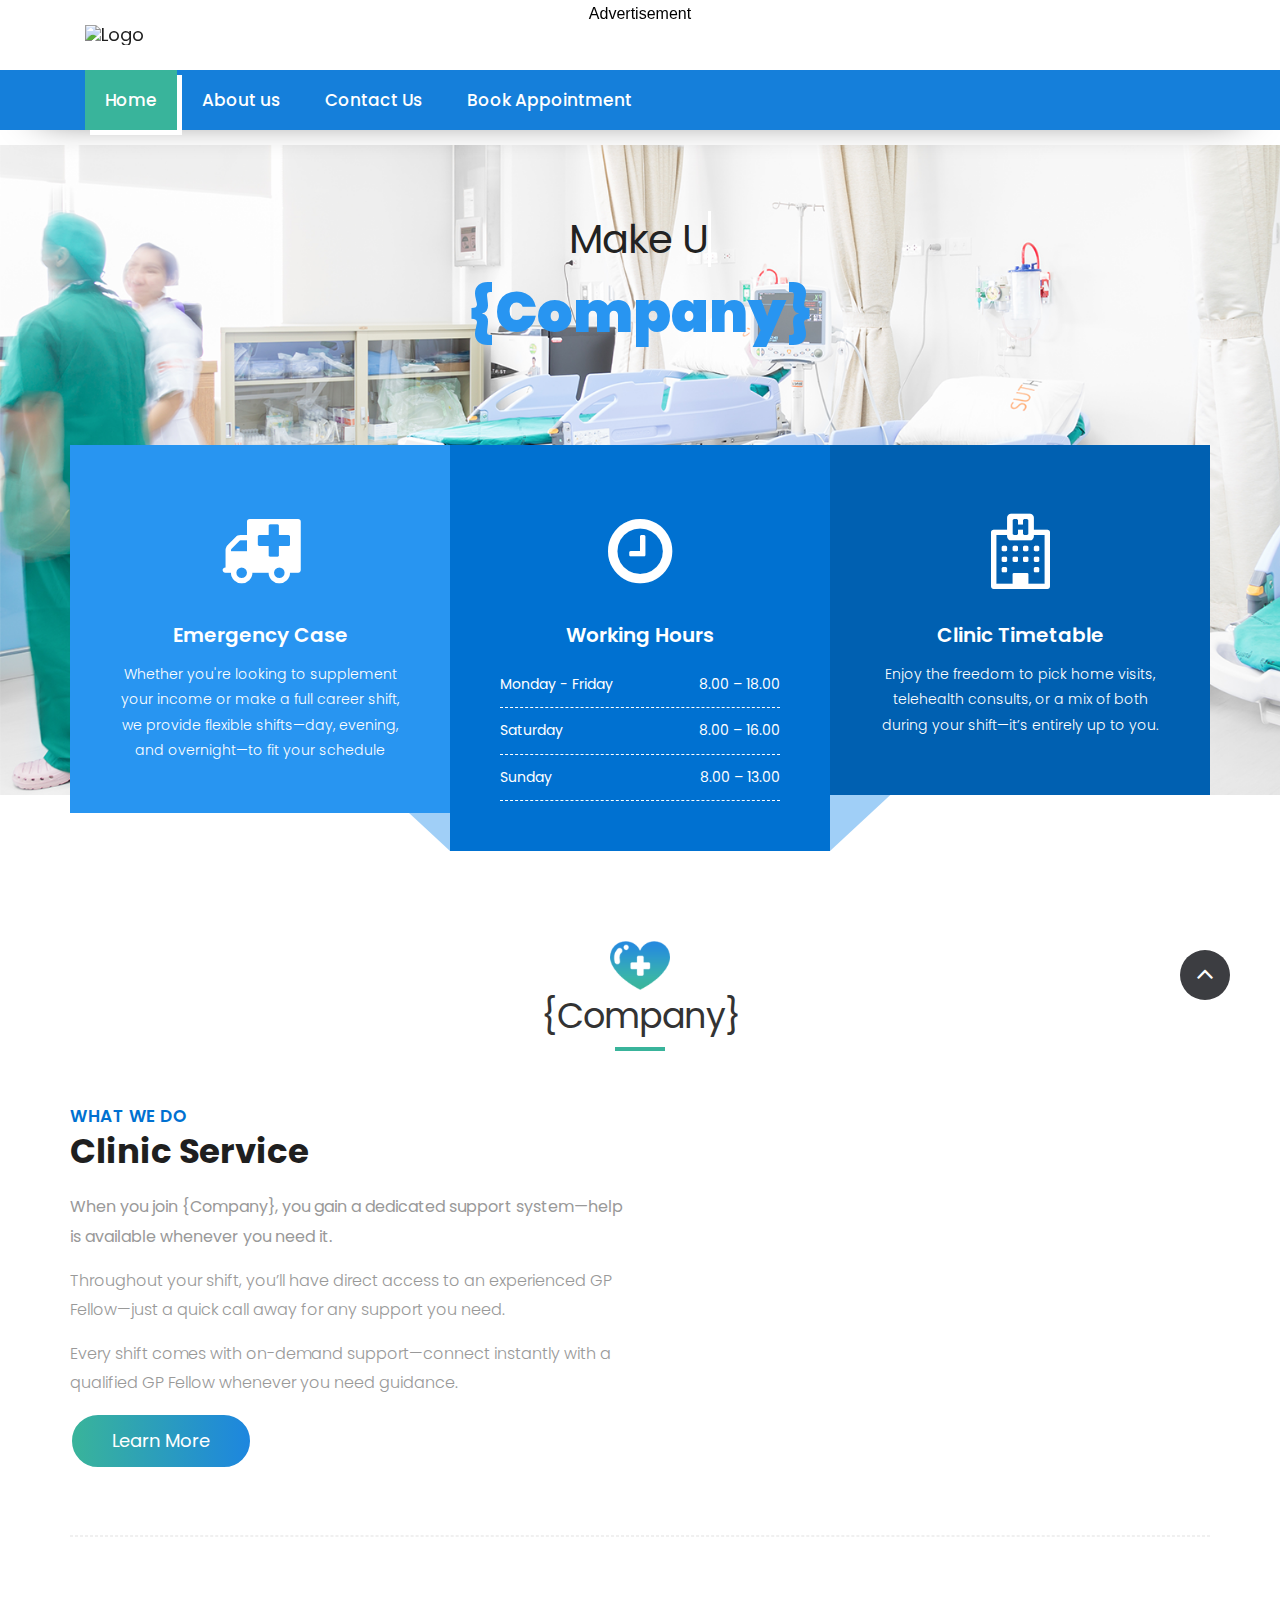
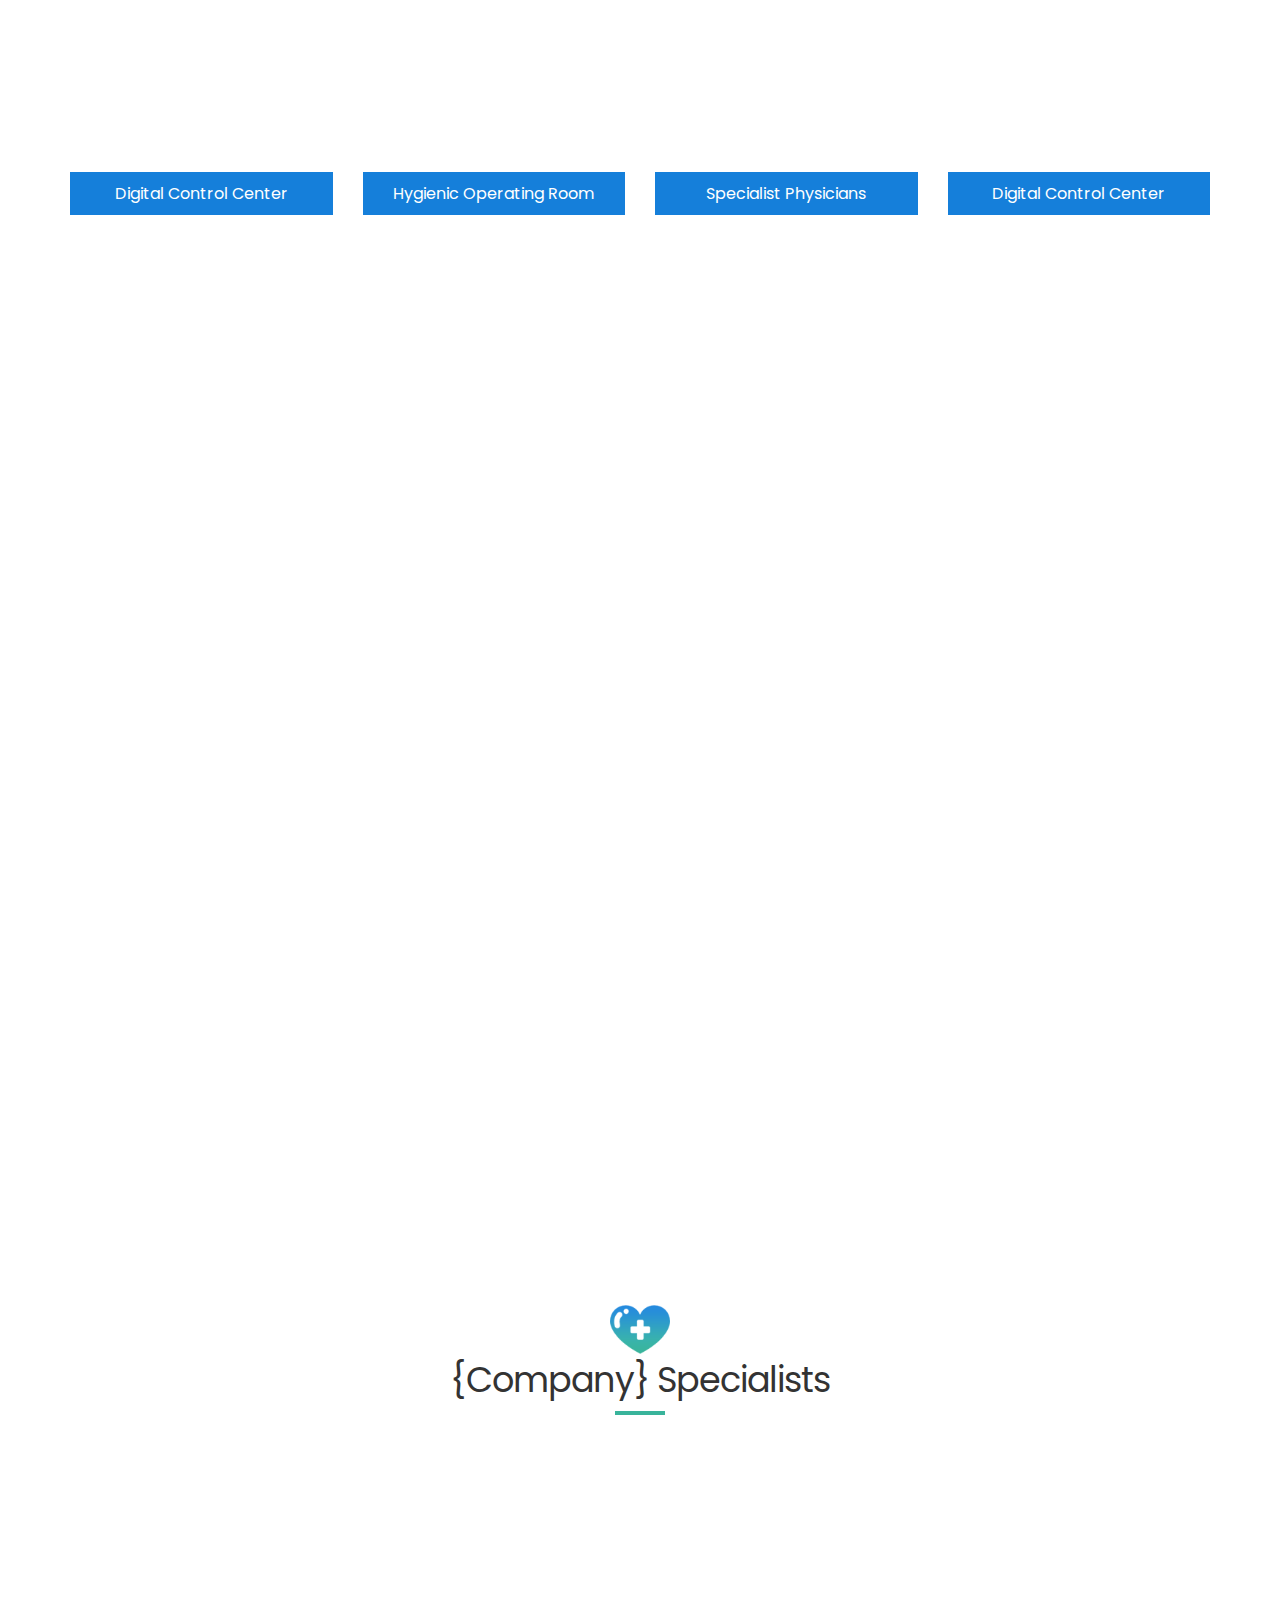
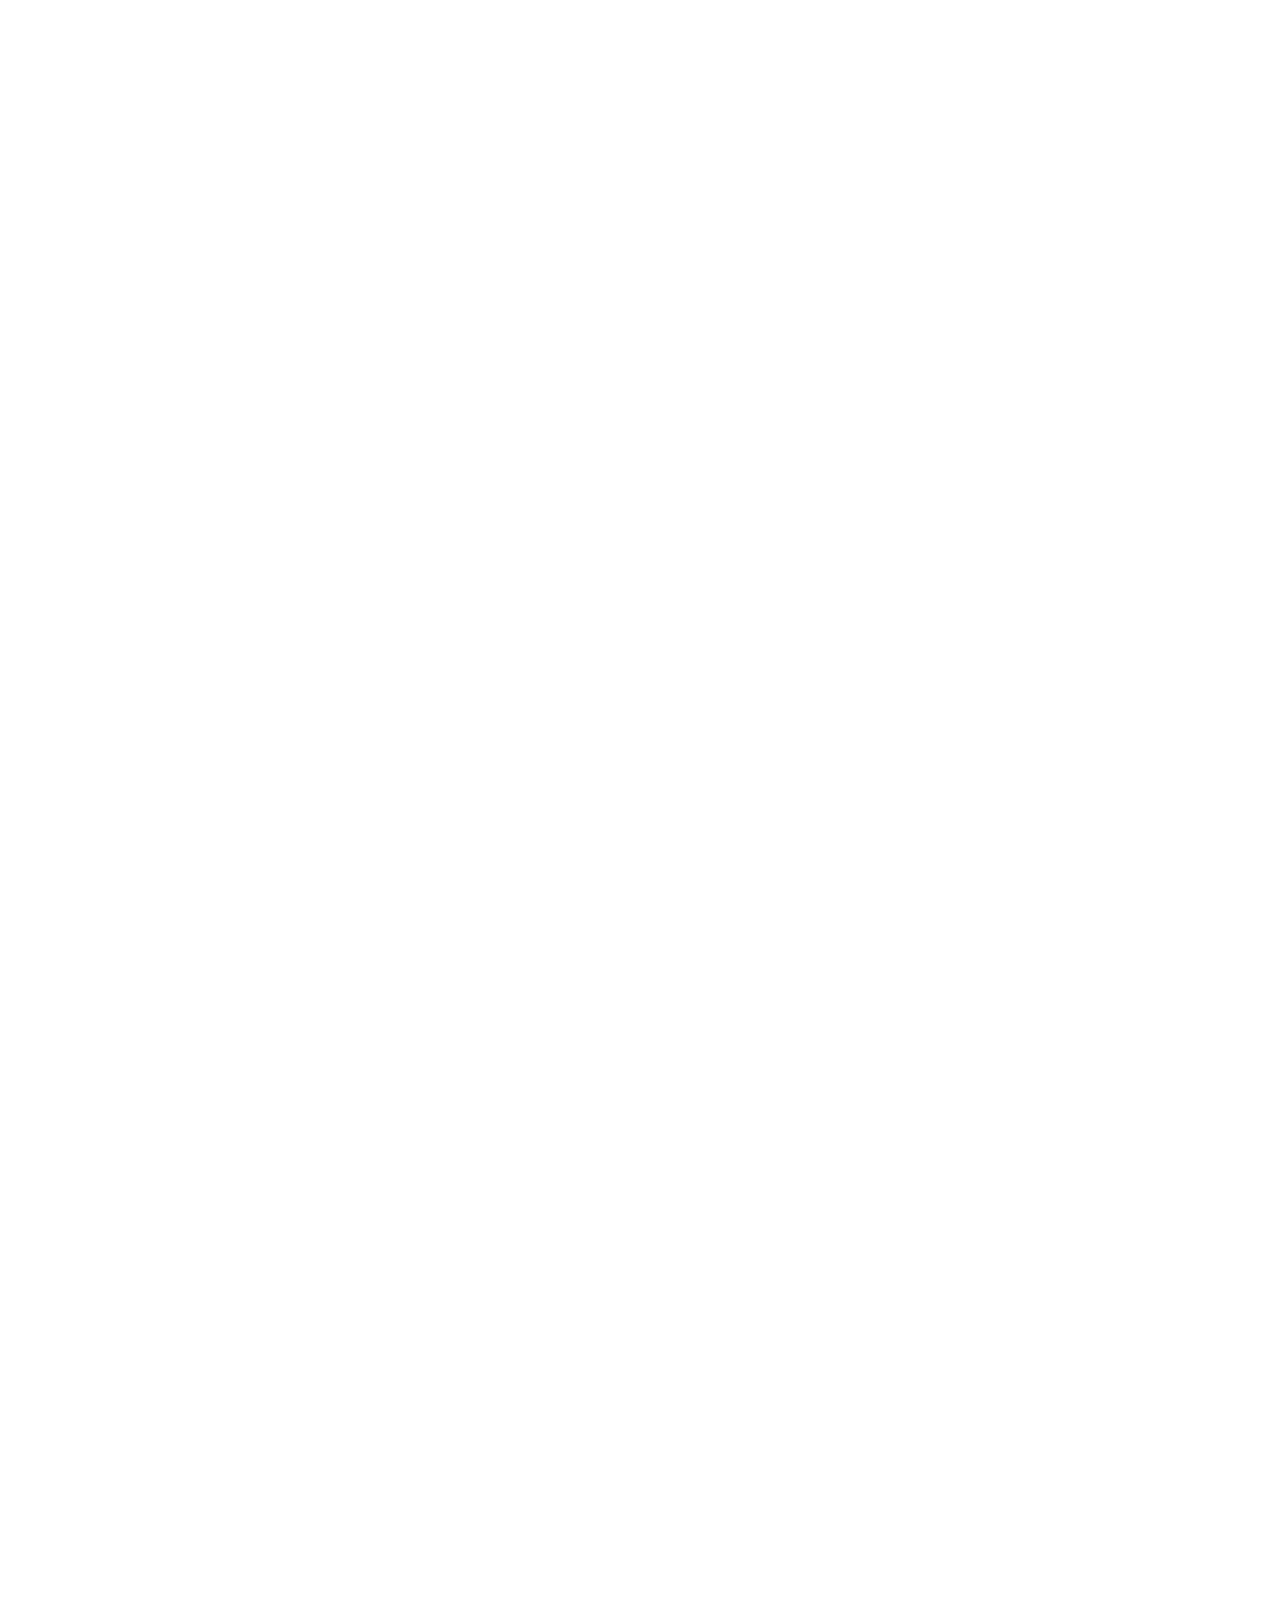
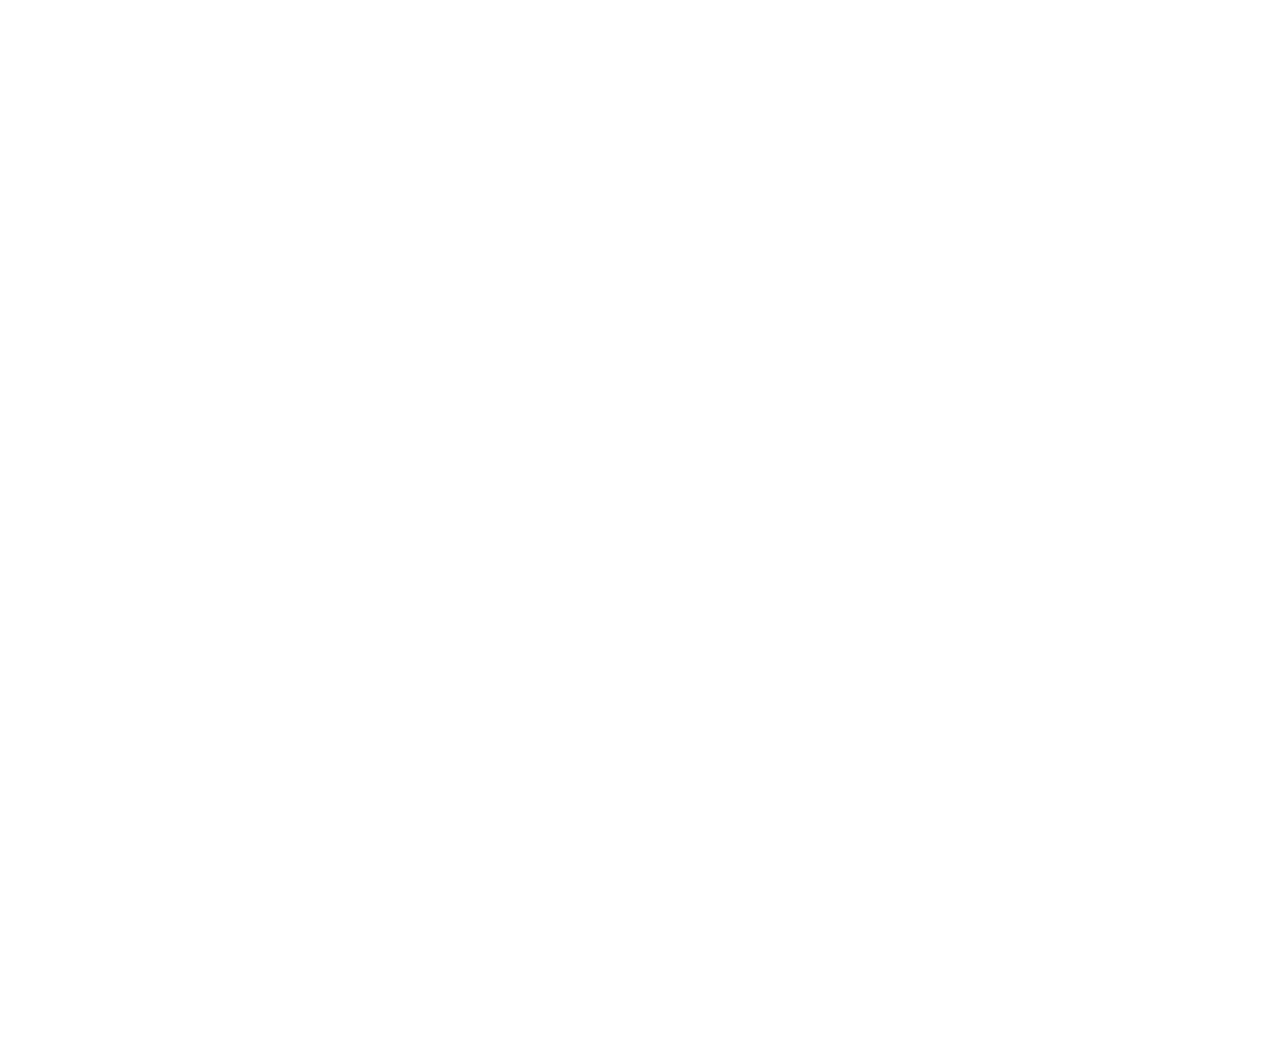
==== commit 290a09e1: "fix alts" ====
--- a/index.html
+++ b/index.html
@@ -36,7 +36,7 @@
         </p>
         <!-- LOADER -->
         <div id="preloader">
-            <img class="preloader" src="files//heart-loading2.gif" alt="">
+            <img class="preloader" src="files//heart-loading2.gif" alt="IMG">
         </div>
         <!-- END LOADER -->
         <header>
@@ -123,7 +123,7 @@
         <div id="about" class="section wow fadeIn">
             <div class="container">
                 <div class="heading">
-                    <span class="icon-logo"><img src="files/icon-logo.png" alt="#"></span>
+                    <span class="icon-logo"><img src="files/icon-logo.png" alt="IMG"></span>
                     <h2>{Company}</h2>
                 </div>
                 <!-- end title -->
@@ -142,7 +142,7 @@
                     <!-- end col -->
                     <div class="col-md-6">
                         <div class="post-media wow fadeIn">
-                            <img src="files/about_03.jpg" alt="" class="img-responsive">
+                            <img src="files/about_03.jpg" alt="IMG" class="img-responsive">
                             <a href="http://www.youtube.com/watch?v=nrJtHemSPW4" data-rel="prettyPhoto[gal]" class="playbutton"><i class="flaticon-play-button"></i></a>
                         </div>
                         <!-- end media -->
@@ -156,7 +156,7 @@
                         <div class="service-widget">
                             <div class="post-media wow fadeIn">
                                 <a href="files/clinic_01.jpg" data-rel="prettyPhoto[gal]" class="hoverbutton global-radius"><i class="flaticon-unlink"></i></a>
-                                <img src="files/clinic_01.jpg" alt="" class="img-responsive">
+                                <img src="files/clinic_01.jpg" alt="IMG" class="img-responsive">
                             </div>
                             <h3>Digital Control Center</h3>
                         </div>
@@ -166,7 +166,7 @@
                         <div class="service-widget">
                             <div class="post-media wow fadeIn">
                                 <a href="files/clinic_02.jpg" data-rel="prettyPhoto[gal]" class="hoverbutton global-radius"><i class="flaticon-unlink"></i></a>
-                                <img src="files/clinic_02.jpg" alt="" class="img-responsive">
+                                <img src="files/clinic_02.jpg" alt="IMG" class="img-responsive">
                             </div>
                             <h3>Hygienic Operating Room</h3>
                         </div>
@@ -176,7 +176,7 @@
                         <div class="service-widget">
                             <div class="post-media wow fadeIn">
                                 <a href="files/clinic_03.jpg" data-rel="prettyPhoto[gal]" class="hoverbutton global-radius"><i class="flaticon-unlink"></i></a>
-                                <img src="files/clinic_03.jpg" alt="" class="img-responsive">
+                                <img src="files/clinic_03.jpg" alt="IMG" class="img-responsive">
                             </div>
                             <h3>Specialist Physicians</h3>
                         </div>
@@ -186,7 +186,7 @@
                         <div class="service-widget">
                             <div class="post-media wow fadeIn">
                                 <a href="files/clinic_01.jpg" data-rel="prettyPhoto[gal]" class="hoverbutton global-radius"><i class="flaticon-unlink"></i></a>
-                                <img src="files/clinic_01.jpg" alt="" class="img-responsive">
+                                <img src="files/clinic_01.jpg" alt="IMG" class="img-responsive">
                             </div>
                             <h3>Digital Control Center</h3>
                         </div>
@@ -204,42 +204,42 @@
                         <div class="inner-services">
                             <div class="col-lg-4 col-md-6 col-sm-6 col-xs-12">
                                 <div class="serv">
-                                    <span class="icon-service"><img src="files/service-icon1.png" alt="#" /></span>
+                                    <span class="icon-service"><img src="files/service-icon1.png" alt="IMG" /></span>
                                     <h4>Customizable Packages</h4>
                                     <p>Every doctor works differently. Some prefer telehealth shifts for extra income after hours, while others opt for full 8-hour virtual sessions.</p>
                                 </div>
                             </div>
                             <div class="col-lg-4 col-md-6 col-sm-6 col-xs-12">
                                 <div class="serv">
-                                    <span class="icon-service"><img src="files/service-icon2.png" alt="#" /></span>
+                                    <span class="icon-service"><img src="files/service-icon2.png" alt="IMG" /></span>
                                     <h4>Private billing system.</h4>
                                     <p>We implement a gap fee structure to maximize your earnings. You'll enjoy consistent patient demand for premium telehealth and home visit services.</p>
                                 </div>
                             </div>
                             <div class="col-lg-4 col-md-6 col-sm-6 col-xs-12">
                                 <div class="serv">
-                                    <span class="icon-service"><img src="files/service-icon3.png" alt="#" /></span>
+                                    <span class="icon-service"><img src="files/service-icon3.png" alt="IMG" /></span>
                                     <h4>Healthcare Compliance</h4>
                                     <p>While other providers risk non-compliance, our app makes healthcare regulation simple and seamless.</p>
                                 </div>
                             </div>
                             <div class="col-lg-4 col-md-6 col-sm-6 col-xs-12">
                                 <div class="serv">
-                                    <span class="icon-service"><img src="files/service-icon4.png" alt="#" /></span>
+                                    <span class="icon-service"><img src="files/service-icon4.png" alt="IMG" /></span>
                                     <h4>Control center</h4>
                                     <p>While some platforms aggressively bill urgent items regardless of clinical appropriateness, we prioritize compliance - protecting both doctors and patients.</p>
                                 </div>
                             </div>
                             <div class="col-lg-4 col-md-6 col-sm-6 col-xs-12">
                                 <div class="serv">
-                                    <span class="icon-service"><img src="files/service-icon5.png" alt="#" /></span>
+                                    <span class="icon-service"><img src="files/service-icon5.png" alt="IMG" /></span>
                                     <h4>Patients highly appreciate us</h4>
                                     <p>That 5-star rating? It's your work being recognized. Our doctors consistently report how patient gratitude makes their shifts more fulfilling.</p>
                                 </div>
                             </div>
                             <div class="col-lg-4 col-md-6 col-sm-6 col-xs-12">
                                 <div class="serv">
-                                    <span class="icon-service"><img src="files/service-icon6.png" alt="#" /></span>
+                                    <span class="icon-service"><img src="files/service-icon6.png" alt="IMG" /></span>
                                     <h4>Control over your shift</h4>
                                     <p>Every shift is yours to design: choose your mix of home visits and telehealth, set your own hours, determine your ideal caseload, and select your preferred service locations.</p>
                                 </div>
@@ -254,7 +254,7 @@
         <div id="doctors" class="parallax section db" data-stellar-background-ratio="0.4" style="background:#fff;" data-scroll-id="doctors" tabindex="-1">
             <div class="container">
                 <div class="heading">
-                    <span class="icon-logo"><img src="files/icon-logo.png" alt="#"></span>
+                    <span class="icon-logo"><img src="files/icon-logo.png" alt="IMG"></span>
                     <h2>{Company} Specialists</h2>
                 </div>
                 <div class="row dev-list text-center">
@@ -354,7 +354,7 @@
         <div id="getintouch" class="section wb wow fadeIn" style="padding-bottom:0;">
             <div class="container">
                 <div class="heading">
-                    <span class="icon-logo"><img src="files/icon-logo.png" alt="#"></span>
+                    <span class="icon-logo"><img src="files/icon-logo.png" alt="IMG"></span>
                     <h2>Get in Touch</h2>
                 </div>
             </div>
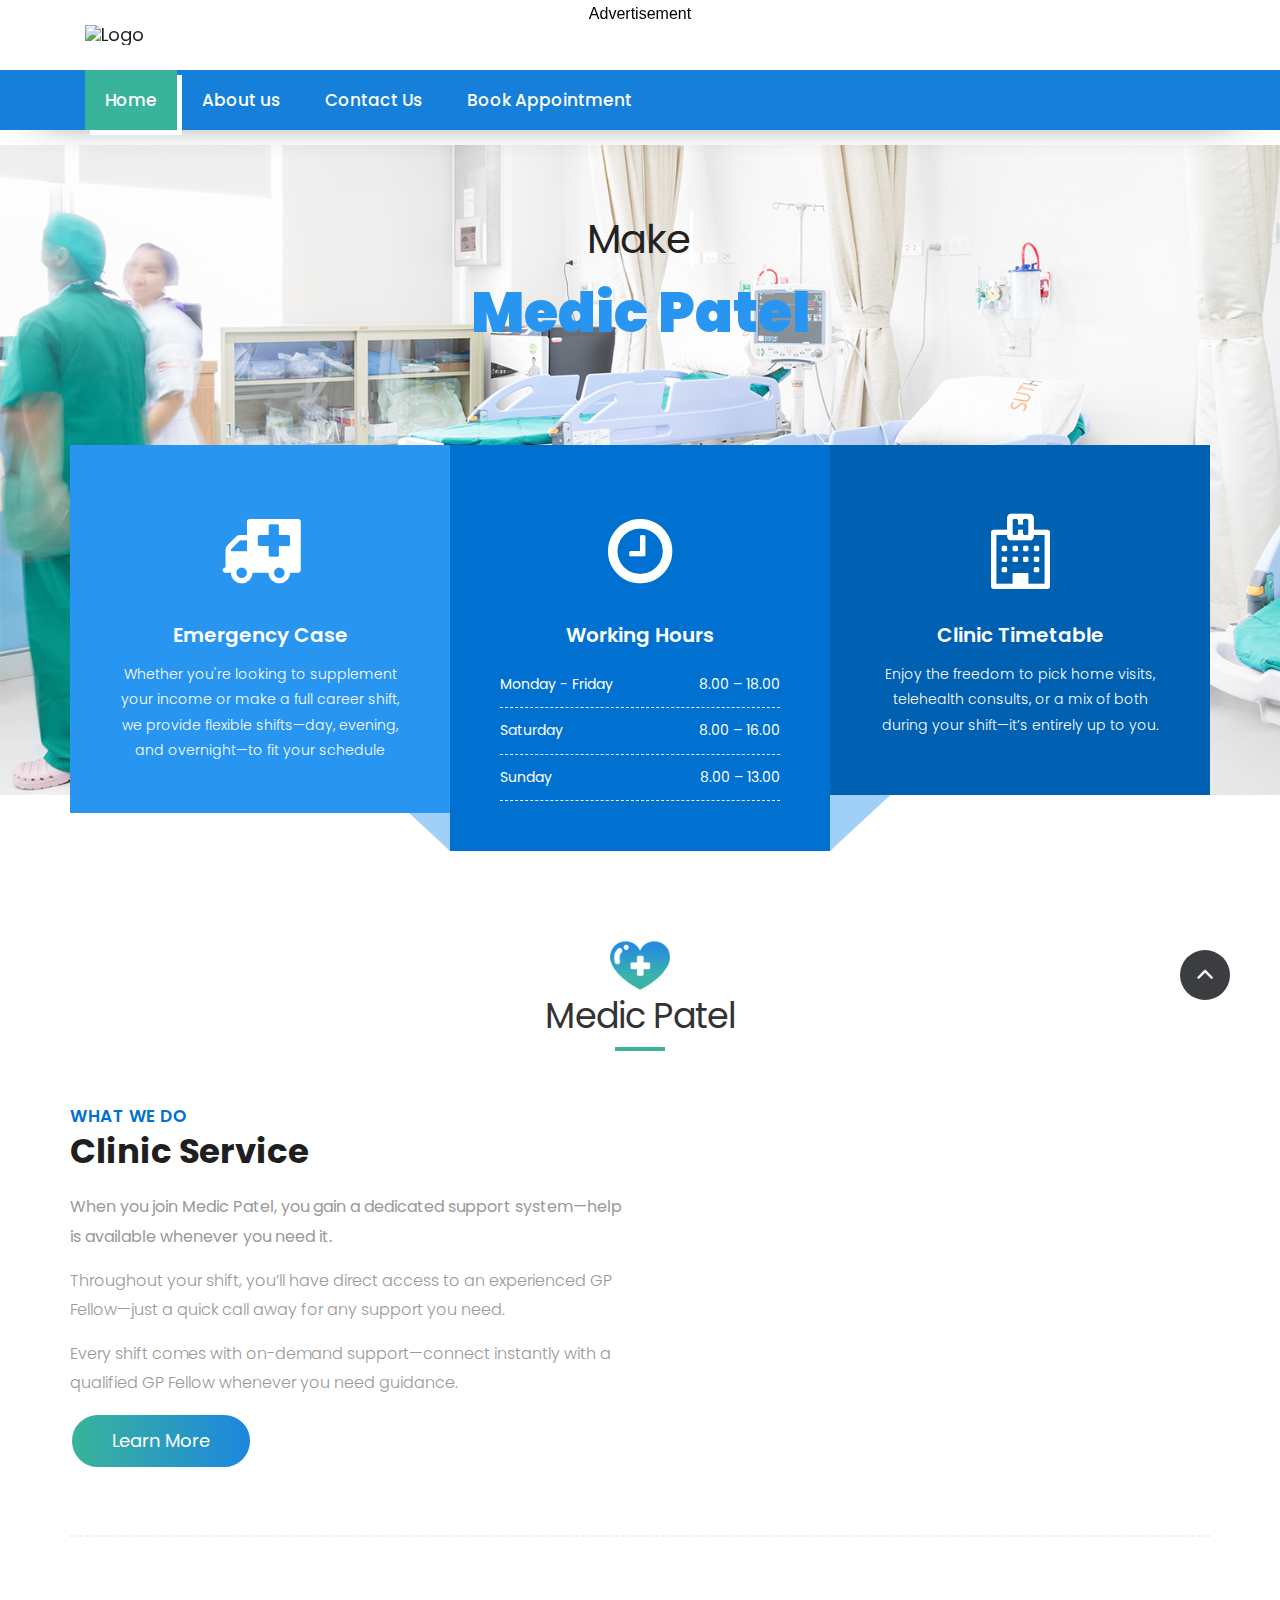
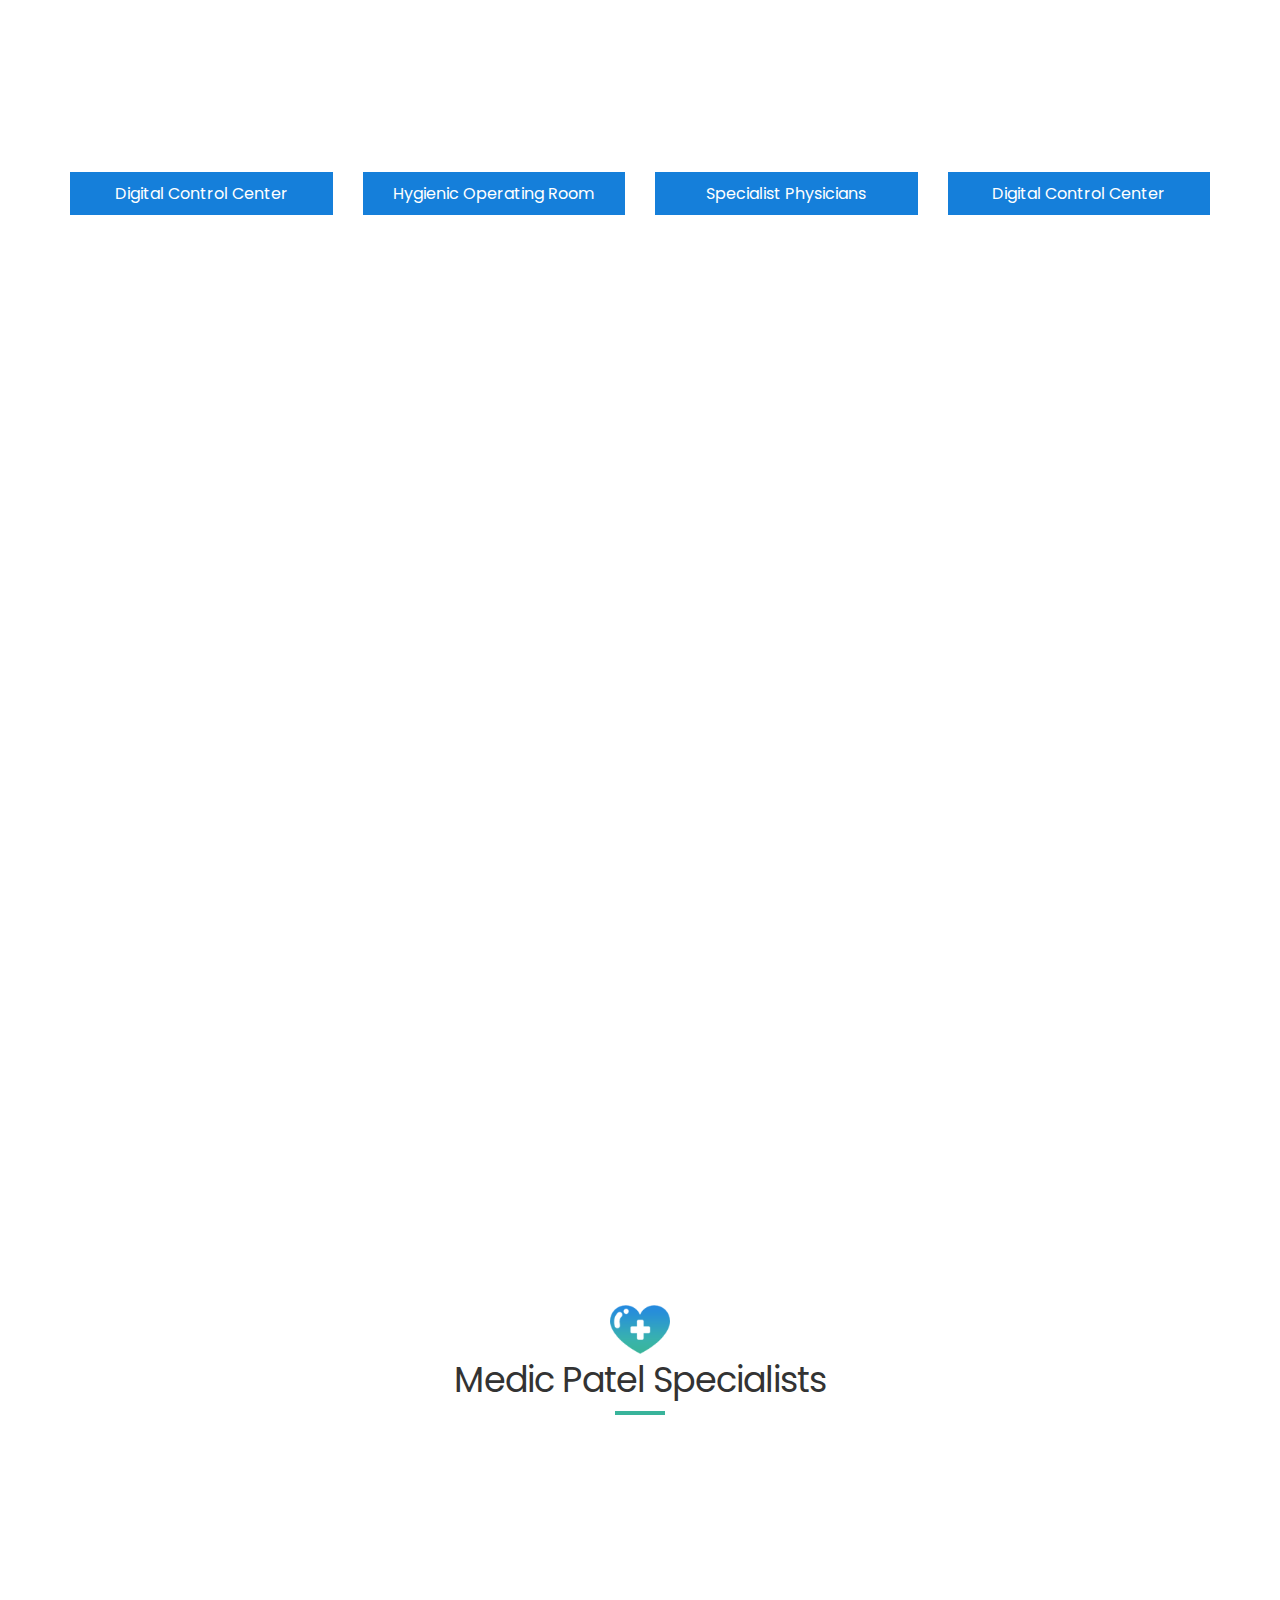
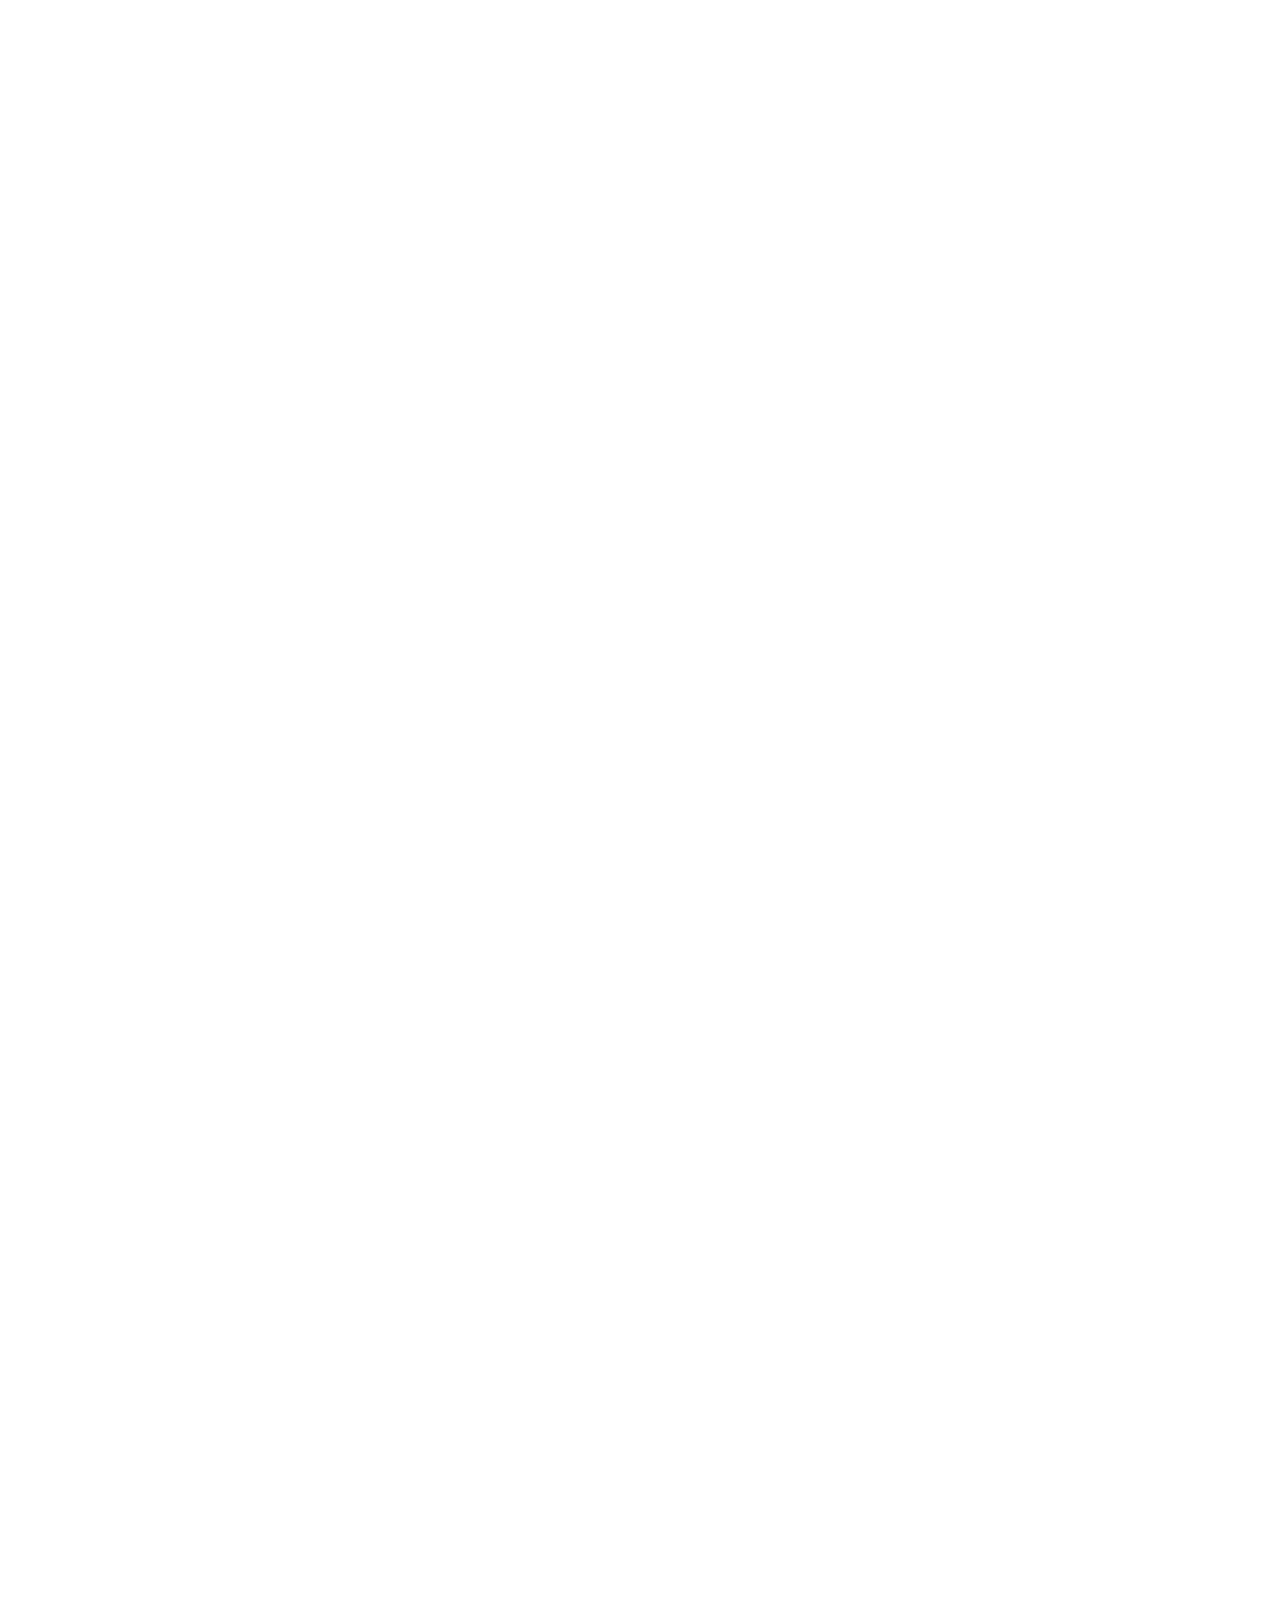
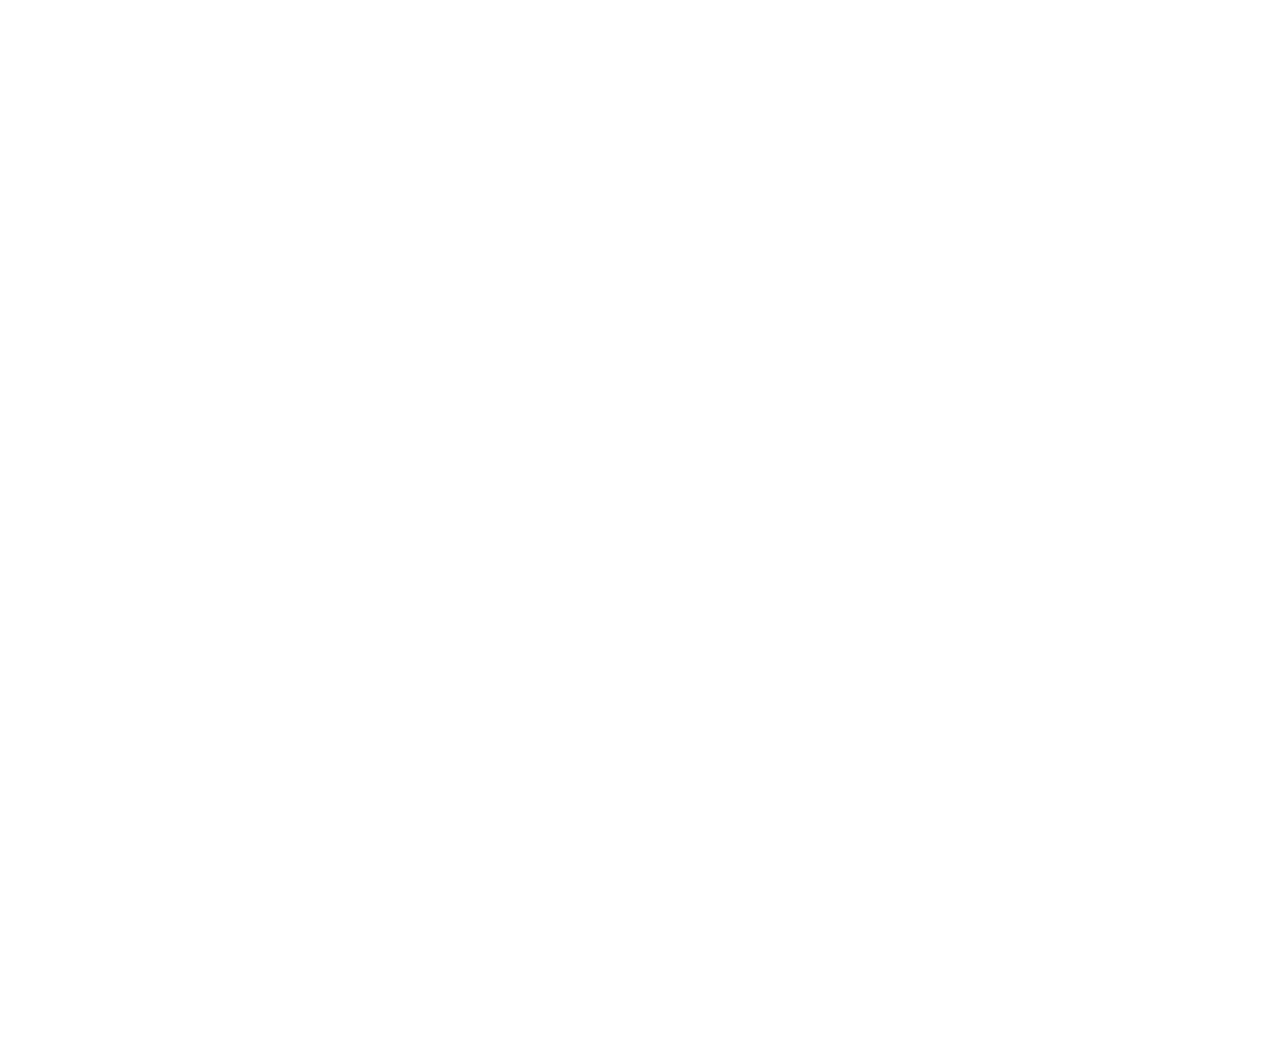
==== commit b2da62bb: "add comp name" ====
--- a/index.html
+++ b/index.html
@@ -7,7 +7,7 @@
     <meta name="viewport" content="width=device-width, initial-scale=1">
     <meta name="viewport" content="initial-scale=1, maximum-scale=1">
     <!-- Site Metas -->
-    <title>{Company}</title>
+    <title>Medic Patel</title>
     <meta name="keywords" content="">
     <meta name="description" content="">
     <meta name="author" content="">
@@ -73,7 +73,7 @@
                             </h2>
                             <br><br>
                             <h1 style="font-size: 56px; font-weight: 900; color: #2895f1; margin-top: 20px;">
-                                {Company}
+                                Medic Patel
                             </h1>
                         </div>
                     </div>
@@ -124,7 +124,7 @@
             <div class="container">
                 <div class="heading">
                     <span class="icon-logo"><img src="files/icon-logo.png" alt="IMG"></span>
-                    <h2>{Company}</h2>
+                    <h2>Medic Patel</h2>
                 </div>
                 <!-- end title -->
                 <div class="row">
@@ -132,7 +132,7 @@
                         <div class="message-box">
                             <h4>What We Do</h4>
                             <h2>Clinic Service</h2>
-                            <p class="lead">When you join {Company}, you gain a dedicated support system—help is available whenever you need it.</p>
+                            <p class="lead">When you join Medic Patel, you gain a dedicated support system—help is available whenever you need it.</p>
                             <p>Throughout your shift, you’ll have direct access to an experienced GP Fellow—just a quick call away for any support you need.</p>
                             <p>Every shift comes with on-demand support—connect instantly with a qualified GP Fellow whenever you need guidance.</p>
                             <a href="about.html" data-scroll class="btn btn-light btn-radius btn-brd grd1 effect-1">Learn More</a>
@@ -255,7 +255,7 @@
             <div class="container">
                 <div class="heading">
                     <span class="icon-logo"><img src="files/icon-logo.png" alt="IMG"></span>
-                    <h2>{Company} Specialists</h2>
+                    <h2>Medic Patel Specialists</h2>
                 </div>
                 <div class="row dev-list text-center">
                     <div class="col-lg-4 col-md-4 col-sm-12 col-xs-12 wow fadeIn" data-wow-duration="1s" data-wow-delay="0.2s">
@@ -265,7 +265,7 @@
                                 <h3>Dr. Rajesh Sharma</h3>
                                 <small>Senior Physician & Founder</small>
                             </div>
-                            <p>With over 15 years of experience, I founded {Company} to bring world-class healthcare to every household. Our patient-first approach makes us different.</p>
+                            <p>With over 15 years of experience, I founded Medic Patel to bring world-class healthcare to every household. Our patient-first approach makes us different.</p>
                         </div>
                     </div>
                     <div class="col-lg-4 col-md-4 col-sm-12 col-xs-12 wow fadeIn" data-wow-duration="1s" data-wow-delay="0.4s">
@@ -302,14 +302,14 @@
                     <div class="col-md-12 col-sm-12 wow fadeIn" data-wow-duration="1s" data-wow-delay="0.2s">
                         <div class="faq-accordion">
                             <div class="faq-item active">
-                                <h3>What types of shifts are available at {Company}?</h3>
+                                <h3>What types of shifts are available at Medic Patel?</h3>
                                 <div class="faq-content" style="display: block;">
-                                    <p>At {Company}, we offer flexible shifts including home visits, telehealth consultations, or both. Choose from daytime, evening, or overnight shifts across multiple regions.</p>
+                                    <p>At Medic Patel, we offer flexible shifts including home visits, telehealth consultations, or both. Choose from daytime, evening, or overnight shifts across multiple regions.</p>
                                 </div>
                                 <i class="fa fa-chevron-down"></i>
                             </div>
                             <div class="faq-item">
-                                <h3>How much can I earn working with {Company}?</h3>
+                                <h3>How much can I earn working with Medic Patel?</h3>
                                 <div class="faq-content">
                                     <p>Earn significantly more than traditional services - up to ₹14,000 per home visit and ₹8,000 per telehealth consultation. Our private billing model typically doubles or triples bulk-billing earnings.</p>
                                 </div>
@@ -424,7 +424,7 @@
                            document.getElementById("ajax-contact").innerHTML = '<div style="text-align: center;"><img src="files/loading.gif" width="80"></div>';
                         
                            setTimeout(() => {
-                              document.getElementById("ajax-contact").innerHTML = '<p style="font-size: 18px; color:white; font-weight: 700; text-align: center;">Thank you for booking an appointment with {Company}. We will confirm your appointment via text message shortly.</p>';
+                              document.getElementById("ajax-contact").innerHTML = '<p style="font-size: 18px; color:white; font-weight: 700; text-align: center;">Thank you for booking an appointment with Medic Patel. We will confirm your appointment via text message shortly.</p>';
                            }, 2000);
                         });
                     </script>
@@ -465,7 +465,7 @@
                 <div class="row">
                     <div class="col-md-8">
                         <div class="footer-text">
-                            <p>© 2025 {Company}. All Rights Reserved.</p>
+                            <p>© 2025 Medic Patel. All Rights Reserved.</p>
                         </div>
                     </div>
                 </div>
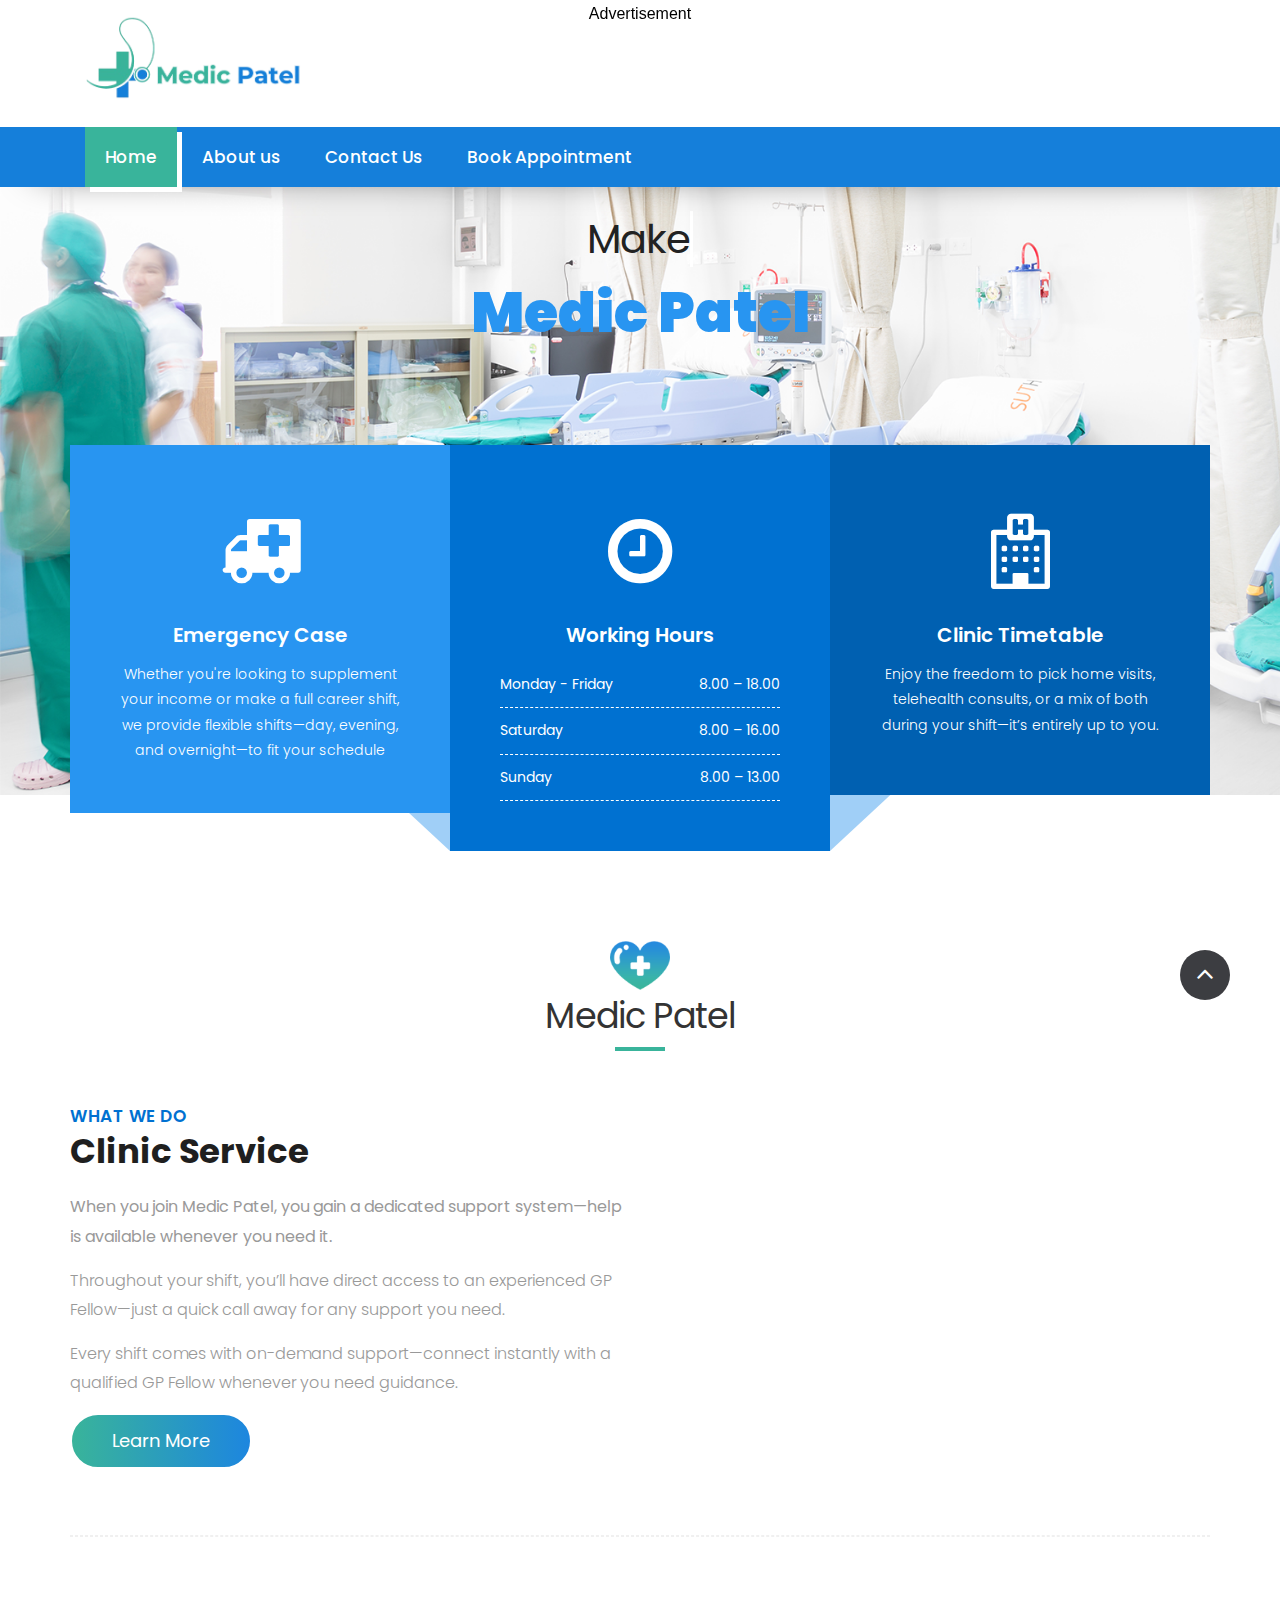
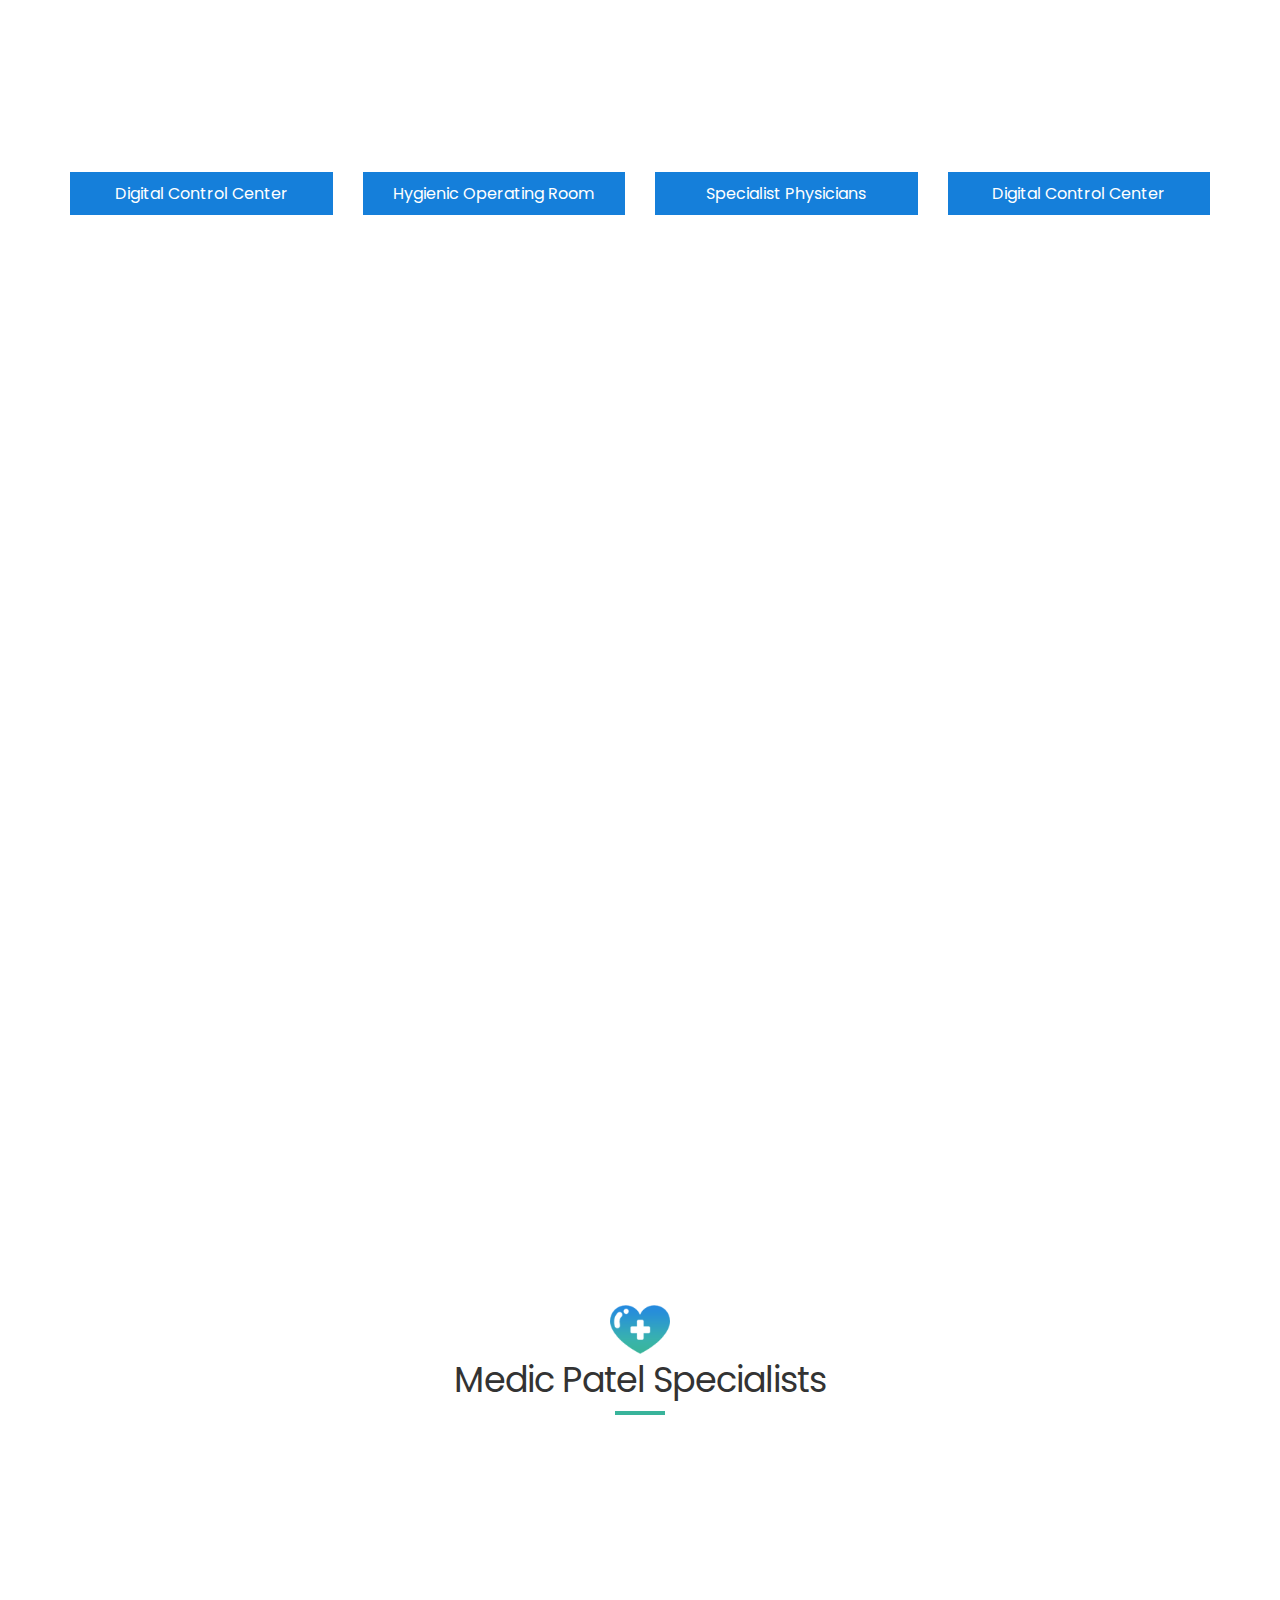
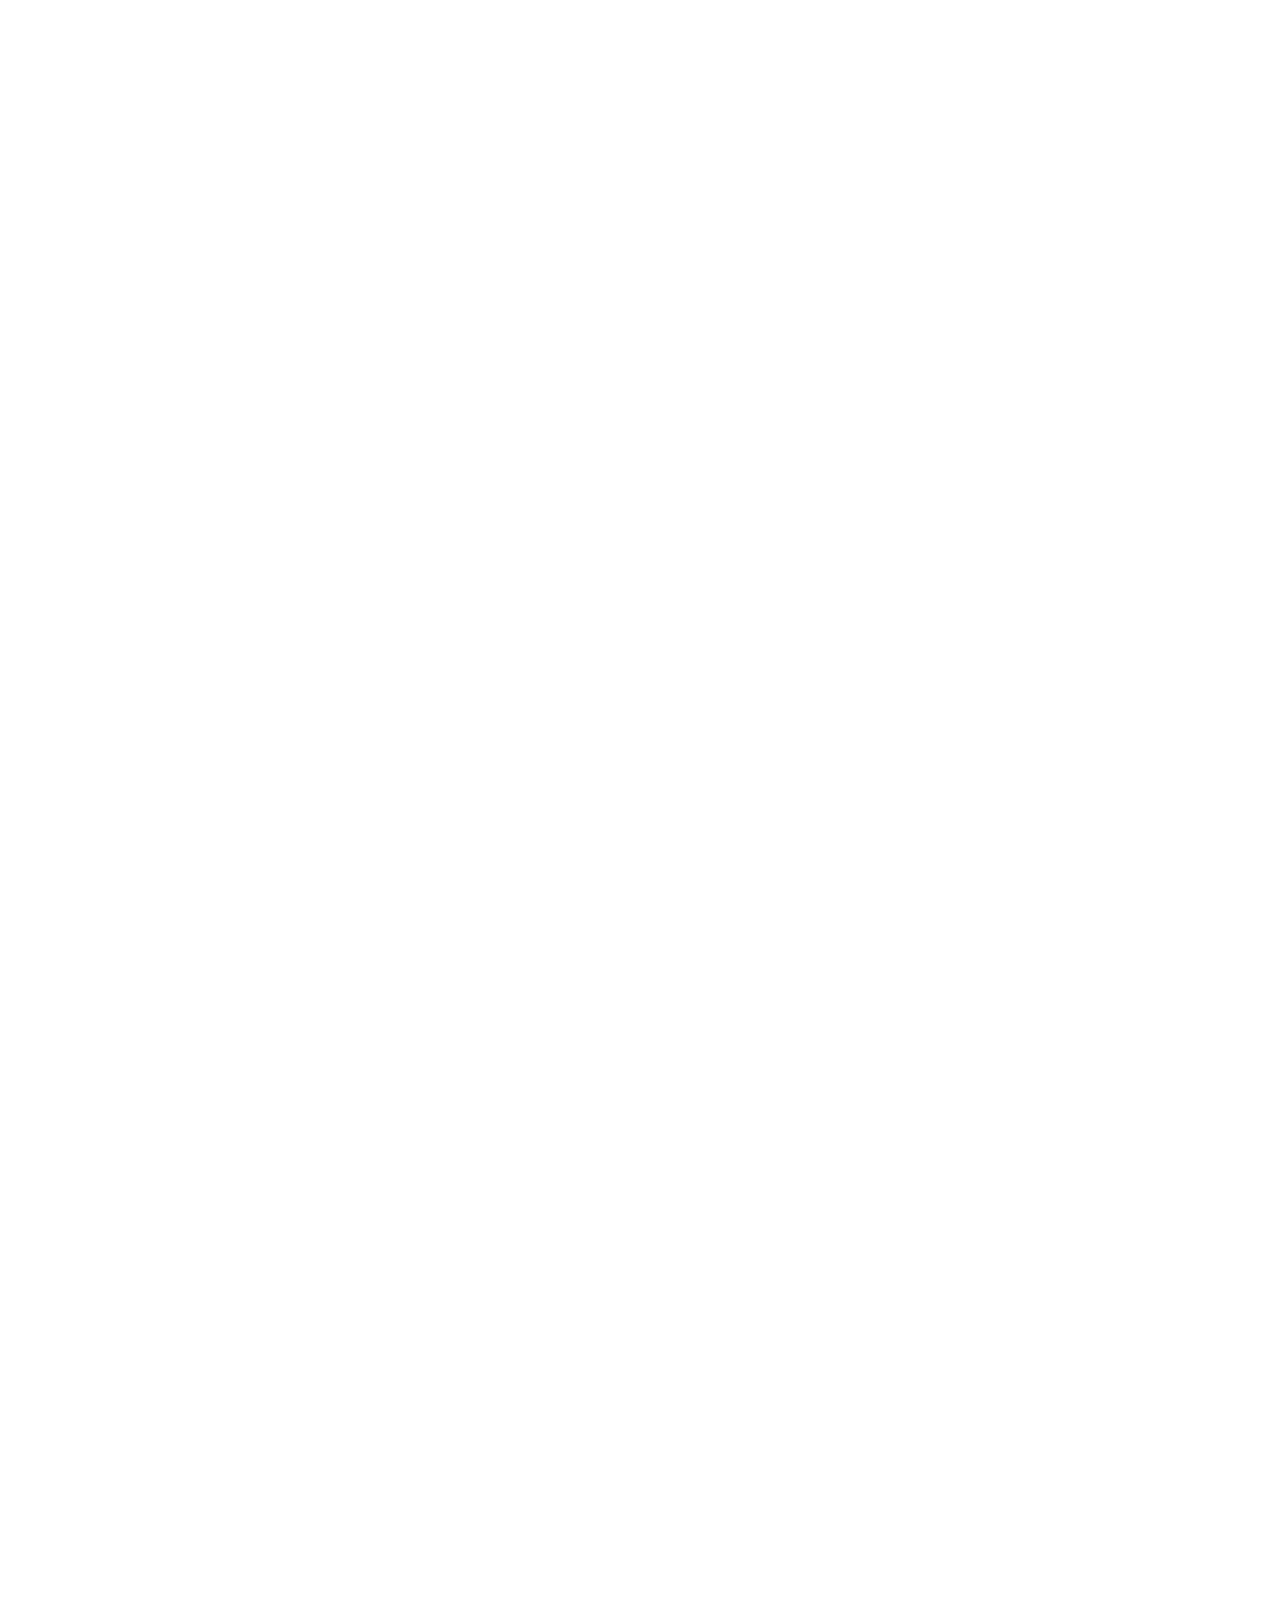
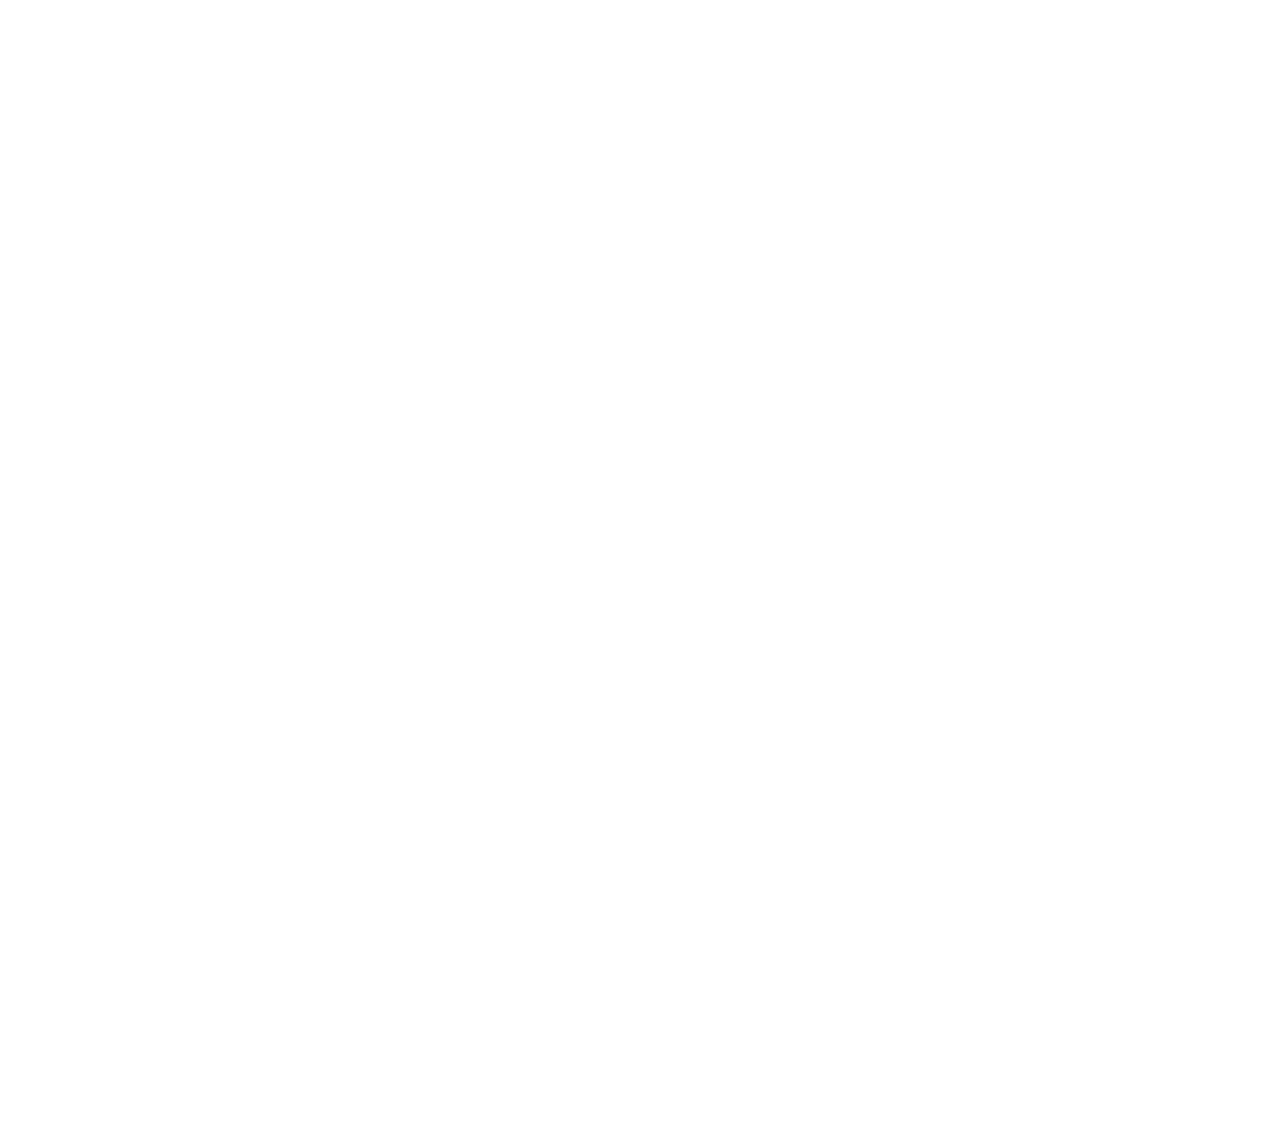
==== commit a22bfcb1: "add logo" ====
--- a/index.html
+++ b/index.html
@@ -42,7 +42,7 @@
         <header>
             <div class="header-top wow fadeIn">
                 <div class="container">
-                    <a class="navbar-brand" href="index.html"><img src="#" alt="Logo"></a>
+                    <a class="navbar-brand" href="index.html"><img src="files/logo.png" alt="Logo"></a>
                 </div>
             </div>
             <div class="header-bottom wow fadeIn">
@@ -437,7 +437,7 @@
                 <div class="row">
                     <div class="col-md-6">
                         <div class="logo padding">
-                            <a href=""><img src="#" alt="Logo"></a>
+                            <a href=""><img src="files/logo.png" alt="Logo"></a>
                             <p class="logo-padding">
                                 <a href="about.html">About Us</a> <br>
                                 <a href="contact.html">Contact Us</a> <br>
--- a/files/custom.css
+++ b/files/custom.css
@@ -94,7 +94,7 @@
 .header-top {
     float: left;
     width: 100%;
-    padding: 10px 0;
+    padding: 0;
 }	
 .header-top .navbar-brand {
     float: left;
